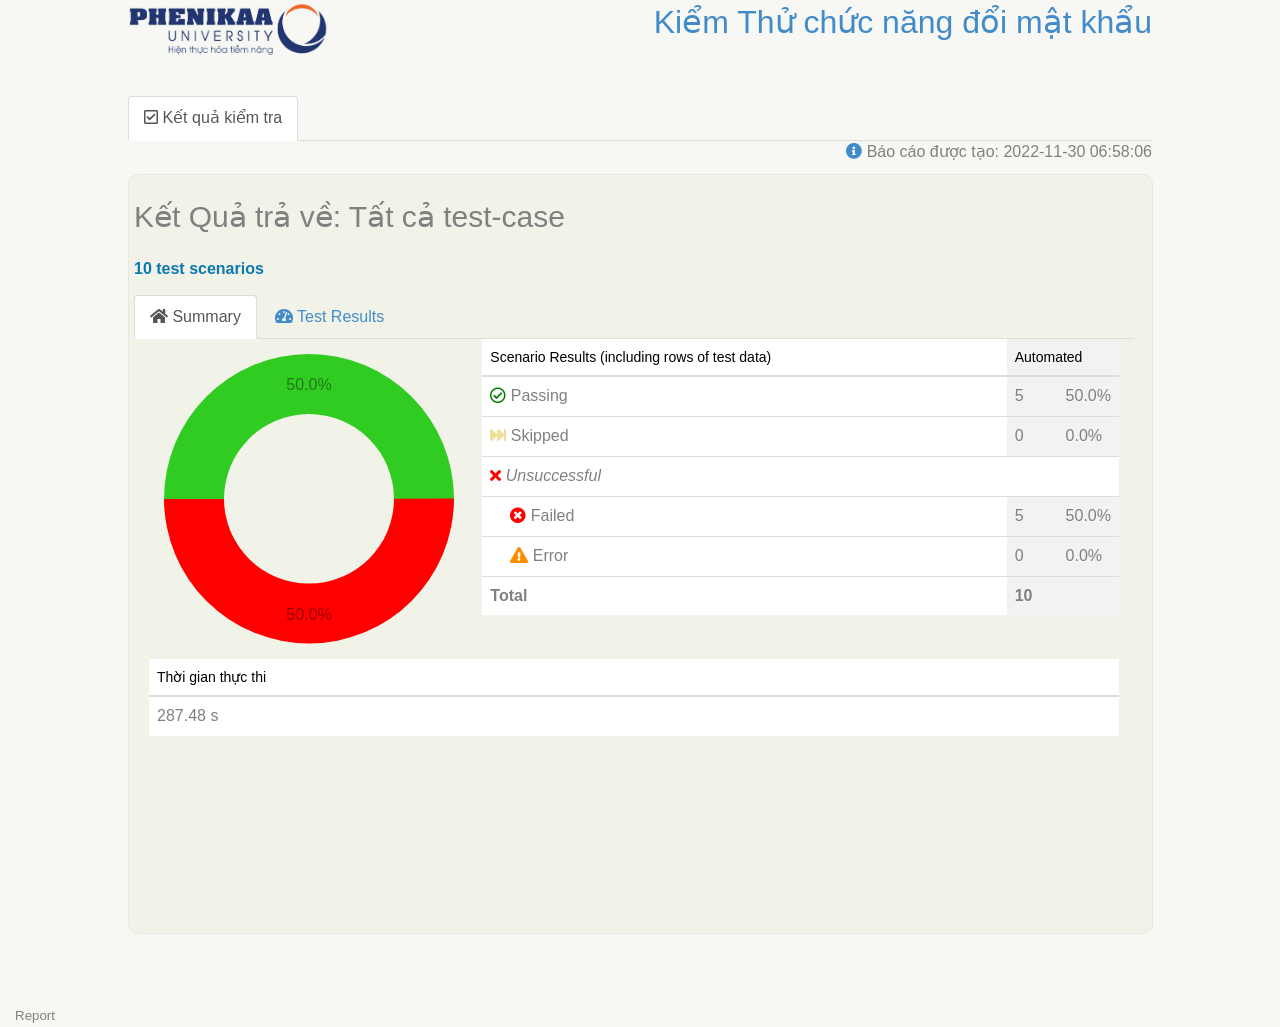
==== reports/ReportHTML/ReportTest/TestResults__2022-11-30_06-58-06.html @ c993b236 "push" ====
<!DOCTYPE html>
<html>
<head>
    <meta charset="UTF-8"/>

    <meta http-equiv="X-UA-Compatible" content="IE=edge">
    <meta name="viewport" content="width=device-width, initial-scale=1">

    <title>Kiểm Thử chức năng đổi mật khẩu</title>

    <meta name="msapplication-TileColor" content="#ffffff">
    <meta name="theme-color" content="#ffffff">

    <link rel="stylesheet" type="text/css" href="../TemplateReport/fontawesome-free-5.7.2-web/css/all.min.css">
    <link rel="stylesheet" type="text/css" href="../TemplateReport/fontawesome-free-5.7.2-web/css/v4-shims.min.css">

    <!-- JQuery -->
    <script type="text/javascript" src="../TemplateReport/scripts/jquery-1.11.1.min.js"></script>
    <link rel="stylesheet" type="text/css"
          href="../TemplateReport/chartist/chartist-plugin-tooltip/dist/chartist-plugin-tooltip.min.css">
    <link rel="stylesheet" type="text/css" href="../TemplateReport/chartist/dist/chartist.min.css">
    <script src="../TemplateReport/chartist/dist/chartist.min.js"></script>
    <script src="../TemplateReport/chartist/chartist-plugin-tooltip/dist/chartist-plugin-tooltip.min.js"></script>
    <!-- Required Stylesheets -->
    <link href="../TemplateReport/bootstrap-treeview/dist/bootstrap-treeview.min.css" rel="stylesheet">

    <!-- Required Javascript -->
    <script src="../TemplateReport/bootstrap-treeview/dist/bootstrap-treeview.min.js"></script><!-- DataTables -->
    <link type="text/css" href="../TemplateReport/datatables/1.10.19/datatables.min.css" rel="stylesheet"/>
    <script type="text/javascript" src="../TemplateReport/datatables/1.10.19/datatables.min.js"></script>

    <link href="../TemplateReport/bootstrap/css/bootstrap.min.css" rel="stylesheet">
    <script src="../TemplateReport/bootstrap/js/bootstrap.min.js"></script>

    <script type="text/javascript" src="../TemplateReport/datatables/1.10.19/datatables.bootstrap4.min.js"></script>
    <link type="text/css" href="../TemplateReport/datatables/1.10.19/datatables.bootstrap4.min.css" rel="stylesheet"/>
    <link rel="stylesheet" href="../TemplateReport/css/core.css"/>
    <link rel="stylesheet" href="../TemplateReport/css/link.css"/>
    <link type="text/css" media="screen" href="../TemplateReport/css/screen.css" rel="Stylesheet"/><!-- JQuery-UI -->
    <link type="text/css" href="../TemplateReport/jqueryui/1.11.2-start/jquery-ui.min.css" rel="Stylesheet"/>
    <script type="text/javascript" src="../TemplateReport/jqueryui/1.11.2-start/jquery-ui.min.js"></script><!-- DataTables -->
    <link type="text/css" href="../TemplateReport/datatables/1.10.19/datatables.min.css" rel="stylesheet"/>
    <script type="text/javascript" src="../TemplateReport/datatables/1.10.19/datatables.min.js"></script>

    <link href="../TemplateReport/bootstrap/css/bootstrap.min.css" rel="stylesheet">
    <script src="../TemplateReport/bootstrap/js/bootstrap.min.js"></script>

    <script type="text/javascript" src="../TemplateReport/datatables/1.10.19/datatables.bootstrap4.min.js"></script>
    <link type="text/css" href="../TemplateReport/datatables/1.10.19/datatables.bootstrap4.min.css" rel="stylesheet"/>

    <script class="code" type="text/javascript">$(document).ready(function () {

            $('.scenario-result-table').DataTable({
                "order": [[0, "asc",], [3, "asc",]],
                "pageLength": 10,
                "language": {
                    searchPlaceholder: "Filter",
                    search: ""
                }
            });

            // Results table
            $('#test-results-table').DataTable({
                "order": [[0, "asc",], [3, "asc",]],
                "pageLength": 10,
                "lengthMenu": [[10, 25, 50, 100, 200, -1], [10, 25, 50, 100, 200, "All"]]
            });

            $('#evidence-table').DataTable({
                searching: false,
                paging: false,
                info: false
            });

            $(".feature-coverage-table").DataTable({
                searching: false,
                paging: false,
                info: false
            });

            $(".feature-coverage-table-with-pagination").DataTable({
                order: [[0, "asc",]],
                pageLength: 10,
                language: {
                    searchPlaceholder: "Filter",
                    search: ""
                }
            });
        });

    </script>
</head>

<body class="results-page">
    <div id="topheader">
        <div id="topbanner">
            <div id="logo"><a href="#"><img src="../TemplateReport/images/logo.png" border="0" width="200px"/></a></div>
            <div id="projectname-banner" style="float:right">
                <span class="projectname">
                    <span class="projecttitle">Kiểm Thử chức năng đổi mật khẩu</span>
                    <span class="projectsubtitle"></span>
                </span>
            </div>
        </div>
    </div>

    <div class="middlecontent">

        <div class="clr"></div>
        <!--/* starts second table*/-->
        <div>
            <ul class="nav nav-tabs" role="tablist">
                <li class="active">
                    <a href="#"><i class="fa fa-check-square-o"></i> Kết quả kiểm tra </a>
                </li>
            </ul>
            <span class="date-and-time"><a href="build-info.html"><i class="fa fa-info-circle"></i></a> Báo cáo được tạo: 2022-11-30 06:58:06</span>
            <br style="clear:left"/>
        </div>
        <div class="clr"></div>
        <div id="beforetable"></div>
        <div id="results-dashboard">
            <div class="middlb">
                <div class="table">

                    <h2>Kết Quả trả về: Tất cả test-case</h2>
                    <table class='overview'>
                        <tr>
                            <td width="375px" valign="top">
                                <div class="test-count-summary">
                                    <div class="test-count-title">
                                        10 test scenarios
                                    </div>
                                </div>

                                <div>
                                    <ul class="nav nav-tabs">
                                        <li class="active">
                                            <a data-toggle="tab" href="#summary"><i class="fas fa-home"></i> Summary</a>
                                        </li>
                                        <li>
                                            <a data-toggle="tab" href="#tests"><i class="fas fa-tachometer-alt"></i> Test
                                                Results</a>
                                        </li>
                                    </ul>

                                    <div class="card border">
                                        <div class="tab-content" id="pills-tabContent">
                                            <div id="summary" class="tab-pane fade in active">
                                                <div class="container-fluid">
                                                    <div class="row">
                                                        <div class="col-sm-4">
                                                            <div style="width:300px;"
                                                                 class="chart-container automated-and-manual-results">
                                                                <div class="ct-chart ct-square"></div>
                                                            </div>
                                                            <script>
                                                                    var labels = [
                                                                        "50.0%",
                                                                        "50.0%",
                                                                        ,
                                                                        ];

                                                                    var series = [
                                                                        {meta: 'Passing tests (automated)', value: 5},
                                                                        {meta: 'Failing tests (automated)', value: 5},
                                                                        ,
                                                                        ];

                                                                    var options = {
                                                                        width: 350,
                                                                        height: 300
                                                                    };
                                                                    new Chartist.Pie('.ct-chart', {
                                                                        series: series,
                                                                        labels: labels
                                                                    }, {
                                                                        plugins: [Chartist.plugins.tooltip()],
                                                                        donut: true,
                                                                        donutWidth: 60,
                                                                        donutSolid: true,
                                                                        startAngle: 270,
                                                                        showLabel: true
                                                                    }, options);
                                                                    $('a[data-toggle="tab"]').on('shown.bs.tab', function (e) {
                                                                        new Chartist.Pie('.ct-chart', {
                                                                            series: series,
                                                                            labels: labels
                                                                        }, {
                                                                            plugins: [Chartist.plugins.tooltip()],
                                                                            donut: true,
                                                                            donutWidth: 60,
                                                                            donutSolid: true,
                                                                            startAngle: 270,
                                                                            showLabel: true
                                                                        }, options);
                                                                    });
                                                            </script>
                                                        </div>
                                                        <div class="col-sm-8">

                                                            <table class="table">
                                                                <thead>
                                                                <tr>
                                                                    <th scope="col">Scenario Results (including rows of test
                                                                        data)
                                                                    </th>
                                                                    <th scope="col" colspan="2" class="automated-stats">
                                                                        Automated
                                                                    </th>
                                                                </tr>
                                                                </thead>
                                                                <tbody>
                                                                <tr>
                                                                    <td class="aggregate-result-count">
                                                                        <i
                                                                                class='fa fa-check-circle-o success-icon'></i>&nbsp;Passing
                                                                    </td>
                                                                    <td class="automated-stats">5</td>
                                                                    <td class="automated-stats">50.0%</td>
                                                                </tr>
                                                                <tr>
                                                                    <td class="aggregate-result-count"><i
                                                                            class='fa fa-fast-forward skip-icon'></i>&nbsp;Skipped
                                                                    </td>
                                                                    <td class="automated-stats">0</td>
                                                                    <td class="automated-stats">0.0%</td>
                                                                </tr>
                                                                <tr>
                                                                    <td colspan="3"><i
                                                                            class='fa fa-times failure-icon'></i>&nbsp;<em>Unsuccessful</em>
                                                                    </td>
                                                                </tr>
                                                                <tr>
                                                                    <td class="aggregate-result-count indented-error-category">
                                                                        <i
                                                                                class='fa fa-times-circle failure-icon'></i>&nbsp;Failed
                                                                    </td>
                                                                    <td class="automated-stats">5</td>
                                                                    <td class="automated-stats">50.0%</td>
                                                                </tr>
                                                                <tr>
                                                                    <td class="aggregate-result-count indented-error-category">
                                                                        <i
                                                                                class='fa fa-exclamation-triangle error-icon'></i>&nbsp;Error
                                                                    </td>
                                                                    <td class="automated-stats">0</td>
                                                                    <td class="automated-stats">0.0%</td>
                                                                </tr>
                                                                <tr class="summary-stats">
                                                                    <td class="aggregate-result-count">Total</td>
                                                                    <td class="automated-stats">10</td>
                                                                    <td class="automated-stats"></td>
                                                                </tr>
                                                                </tbody>
                                                            </table>
                                                        </div>
                                                    </div>

                                                    <div class="row">
                                                        <div class="col-sm-12">
                                                            <table class="table">
                                                                <thead>
                                                                <tr>
                                                                    <th>Thời gian thực thi</th>
                                                                </tr>
                                                                </thead>
                                                                <tbody>
                                                                <tr>
                                                                    <td>287.48 s</td>
                                                                </tr>
                                                                </tbody>
                                                            </table>
                                                        </div>
                                                    </div>
                                                </div>
                                            </div>
                                            <div id="tests" class="tab-pane fade">
                                                <div class="container-fluid">
                                                    <div class="row">
                                                        <div class="col-sm-12">
                                                            <h3><i class="fas fa-cogs"></i> Kiểm Thử Tự Động </h3>

                                                            <table class="scenario-result-table table"
                                                                   id="scenario-results">
                                                                <thead>
                                                                <tr>
                                                                    <th class="test-name-column">Test Case</th>
                                                                    <th>Status</th>
                                                                    <th></th>
                                                                </tr>
                                                                </thead>
                                                                <tbody>
                                                                <tr class='danger'>
                                                                    <td class="col-xs-10">test_info_0_1
                                                                    </td>
                                                                    <td class="col-xs-1">
                                                                        <span class="label label-danger"
                                                                              style="display:block;width:40px;">Fail</span>
                                                                    </td>
                                                                    <td class="col-xs-1">
                                                                        <button class="btn btn-default btn-xs">+</button>
                                                                    </td>
                                                                </tr>
                                                                <tr style="display:none;">
                                                                    <td class="col-xs-9" colspan="3">
                                                                        <pre>========== [Begin Test] ==========
[Open browser] Open google chrome browser
[Step] Login
[+] Input username
[+] Input password
[+] Click button login
[+] Wait login finish
[+] Login success
[Step] change my info
[+] Input new password
[+] Input new my phone number
[+] Input new home phone number
[+] Input new home address
[+] Input new home address
[+] Click button to change password
========== [ End Test ] ========== 

</pre>
                                                                        <p style="color:maroon;">AssertionError: 'Đã cập nhật thông tin thành công !' != 'Trường thông tin email không được để trống !'
- Đã cập nhật thông tin thành công !
+ Trường thông tin email không được để trống !
</p><p style="color:maroon;">Traceback (most recent call last):
  File "C:\Users\congp\AppData\Local\Programs\Python\Python39\lib\site-packages\parameterized\parameterized.py", line 533, in standalone_func
    return func(*(a + p.args), **p.kwargs)
  File "e:\DATA_CODE\selenium_testcase\ChangeMyInfoTest.py", line 44, in test_info
    self.assertEqual(alert_text, result)
AssertionError: 'Đã cập nhật thông tin thành công !' != 'Trường thông tin email không được để trống !'
- Đã cập nhật thông tin thành công !
+ Trường thông tin email không được để trống !

</p>
                                                                    </td>
                                                                </tr>
                                                                <tr class='success'>
                                                                    <td class="col-xs-10">test_info_1_2
                                                                    </td>
                                                                    <td class="col-xs-1">
                                                                        <span class="label label-success"
                                                                              style="display:block;width:40px;">Pass</span>
                                                                    </td>
                                                                    <td class="col-xs-1">
                                                                        <button class="btn btn-default btn-xs">+</button>
                                                                    </td>
                                                                </tr>
                                                                <tr style="display:none;">
                                                                    <td class="col-xs-9" colspan="3">
                                                                        <pre>========== [Begin Test] ==========
[Open browser] Open google chrome browser
[Step] Login
[+] Input username
[+] Input password
[+] Click button login
[+] Wait login finish
[+] Login success
[Step] change my info
[+] Input new password
[+] Input new my phone number
[+] Input new home phone number
[+] Input new home address
[+] Input new home address
[+] Click button to change password
[+] change the information successfully
[Step] Test my infor
[+] go to my account
['20010891@st.phenikaa-uni.edu.vn', '945243825', '3725189765', 'Nam Đinh', 'Yên Nghĩa, Hà Đông']
[+] Check Email is correct
[+] Check Số Điện Thoại Cá Nhân is correct
[+] Check Số Điện Thoại Gia Đình is correct
[+] Check Địa Chỉ Liên Lạc is correct
[+] Check Địa Chỉ Nhà is correct
Test my info
========== [ End Test ] ========== 

</pre>
                                                                        
                                                                    </td>
                                                                </tr>
                                                                <tr class='danger'>
                                                                    <td class="col-xs-10">test_info_2_3
                                                                    </td>
                                                                    <td class="col-xs-1">
                                                                        <span class="label label-danger"
                                                                              style="display:block;width:40px;">Fail</span>
                                                                    </td>
                                                                    <td class="col-xs-1">
                                                                        <button class="btn btn-default btn-xs">+</button>
                                                                    </td>
                                                                </tr>
                                                                <tr style="display:none;">
                                                                    <td class="col-xs-9" colspan="3">
                                                                        <pre>========== [Begin Test] ==========
[Open browser] Open google chrome browser
[Step] Login
[+] Input username
[+] Input password
[+] Click button login
[+] Wait login finish
[+] Login success
[Step] change my info
[+] Input new password
[+] Input new my phone number
[+] Input new home phone number
[+] Input new home address
[+] Input new home address
[+] Click button to change password
========== [ End Test ] ========== 

</pre>
                                                                        <p style="color:maroon;">AssertionError: 'Đã cập nhật thông tin thành công !' != 'Trường thông tin email không được để trống !'
- Đã cập nhật thông tin thành công !
+ Trường thông tin email không được để trống !
</p><p style="color:maroon;">Traceback (most recent call last):
  File "C:\Users\congp\AppData\Local\Programs\Python\Python39\lib\site-packages\parameterized\parameterized.py", line 533, in standalone_func
    return func(*(a + p.args), **p.kwargs)
  File "e:\DATA_CODE\selenium_testcase\ChangeMyInfoTest.py", line 44, in test_info
    self.assertEqual(alert_text, result)
AssertionError: 'Đã cập nhật thông tin thành công !' != 'Trường thông tin email không được để trống !'
- Đã cập nhật thông tin thành công !
+ Trường thông tin email không được để trống !

</p>
                                                                    </td>
                                                                </tr>
                                                                <tr class='success'>
                                                                    <td class="col-xs-10">test_info_3_4
                                                                    </td>
                                                                    <td class="col-xs-1">
                                                                        <span class="label label-success"
                                                                              style="display:block;width:40px;">Pass</span>
                                                                    </td>
                                                                    <td class="col-xs-1">
                                                                        <button class="btn btn-default btn-xs">+</button>
                                                                    </td>
                                                                </tr>
                                                                <tr style="display:none;">
                                                                    <td class="col-xs-9" colspan="3">
                                                                        <pre>========== [Begin Test] ==========
[Open browser] Open google chrome browser
[Step] Login
[+] Input username
[+] Input password
[+] Click button login
[+] Wait login finish
[+] Login success
[Step] change my info
[+] Input new password
[+] Input new my phone number
[+] Input new home phone number
[+] Input new home address
[+] Input new home address
[+] Click button to change password
[+] change the information successfully
[Step] Test my infor
[+] go to my account
['20010886@st.phenikaa-uni.edu.vn', '945243827', '3725189767', 'Quảng Ninh', 'Yên Nghĩa, Hà Đông']
[+] Check Email is correct
[+] Check Số Điện Thoại Cá Nhân is correct
[+] Check Số Điện Thoại Gia Đình is correct
[+] Check Địa Chỉ Liên Lạc is correct
[+] Check Địa Chỉ Nhà is correct
Test my info
========== [ End Test ] ========== 

</pre>
                                                                        
                                                                    </td>
                                                                </tr>
                                                                <tr class='danger'>
                                                                    <td class="col-xs-10">test_info_4_5
                                                                    </td>
                                                                    <td class="col-xs-1">
                                                                        <span class="label label-danger"
                                                                              style="display:block;width:40px;">Fail</span>
                                                                    </td>
                                                                    <td class="col-xs-1">
                                                                        <button class="btn btn-default btn-xs">+</button>
                                                                    </td>
                                                                </tr>
                                                                <tr style="display:none;">
                                                                    <td class="col-xs-9" colspan="3">
                                                                        <pre>========== [Begin Test] ==========
[Open browser] Open google chrome browser
[Step] Login
[+] Input username
[+] Input password
[+] Click button login
[+] Wait login finish
[+] Login success
[Step] change my info
[+] Input new password
[+] Input new my phone number
[+] Input new home phone number
[+] Input new home address
[+] Input new home address
[+] Click button to change password
========== [ End Test ] ========== 

</pre>
                                                                        <p style="color:maroon;">AssertionError: 'Đã cập nhật thông tin thành công !' != 'Trường thông tin email không được để trống !'
- Đã cập nhật thông tin thành công !
+ Trường thông tin email không được để trống !
</p><p style="color:maroon;">Traceback (most recent call last):
  File "C:\Users\congp\AppData\Local\Programs\Python\Python39\lib\site-packages\parameterized\parameterized.py", line 533, in standalone_func
    return func(*(a + p.args), **p.kwargs)
  File "e:\DATA_CODE\selenium_testcase\ChangeMyInfoTest.py", line 44, in test_info
    self.assertEqual(alert_text, result)
AssertionError: 'Đã cập nhật thông tin thành công !' != 'Trường thông tin email không được để trống !'
- Đã cập nhật thông tin thành công !
+ Trường thông tin email không được để trống !

</p>
                                                                    </td>
                                                                </tr>
                                                                <tr class='success'>
                                                                    <td class="col-xs-10">test_info_5_6
                                                                    </td>
                                                                    <td class="col-xs-1">
                                                                        <span class="label label-success"
                                                                              style="display:block;width:40px;">Pass</span>
                                                                    </td>
                                                                    <td class="col-xs-1">
                                                                        <button class="btn btn-default btn-xs">+</button>
                                                                    </td>
                                                                </tr>
                                                                <tr style="display:none;">
                                                                    <td class="col-xs-9" colspan="3">
                                                                        <pre>========== [Begin Test] ==========
[Open browser] Open google chrome browser
[Step] Login
[+] Input username
[+] Input password
[+] Click button login
[+] Wait login finish
[+] Login success
[Step] change my info
[+] Input new password
[+] Input new my phone number
[+] Input new home phone number
[+] Input new home address
[+] Input new home address
[+] Click button to change password
[+] change the information successfully
[Step] Test my infor
[+] go to my account
['19010029@st.phenikaa-uni.edu.vn', '945243829', '3725189769', 'Hà Nội', 'Yên Nghĩa, Hà Đông']
[+] Check Email is correct
[+] Check Số Điện Thoại Cá Nhân is correct
[+] Check Số Điện Thoại Gia Đình is correct
[+] Check Địa Chỉ Liên Lạc is correct
[+] Check Địa Chỉ Nhà is correct
Test my info
========== [ End Test ] ========== 

</pre>
                                                                        
                                                                    </td>
                                                                </tr>
                                                                <tr class='danger'>
                                                                    <td class="col-xs-10">test_info_6_7
                                                                    </td>
                                                                    <td class="col-xs-1">
                                                                        <span class="label label-danger"
                                                                              style="display:block;width:40px;">Fail</span>
                                                                    </td>
                                                                    <td class="col-xs-1">
                                                                        <button class="btn btn-default btn-xs">+</button>
                                                                    </td>
                                                                </tr>
                                                                <tr style="display:none;">
                                                                    <td class="col-xs-9" colspan="3">
                                                                        <pre>========== [Begin Test] ==========
[Open browser] Open google chrome browser
[Step] Login
[+] Input username
[+] Input password
[+] Click button login
[+] Wait login finish
[+] Login success
[Step] change my info
[+] Input new password
[+] Input new my phone number
[+] Input new home phone number
[+] Input new home address
[+] Input new home address
[+] Click button to change password
========== [ End Test ] ========== 

</pre>
                                                                        <p style="color:maroon;">AssertionError: 'Đã cập nhật thông tin thành công !' != 'Trường thông tin email không được để trống !'
- Đã cập nhật thông tin thành công !
+ Trường thông tin email không được để trống !
</p><p style="color:maroon;">Traceback (most recent call last):
  File "C:\Users\congp\AppData\Local\Programs\Python\Python39\lib\site-packages\parameterized\parameterized.py", line 533, in standalone_func
    return func(*(a + p.args), **p.kwargs)
  File "e:\DATA_CODE\selenium_testcase\ChangeMyInfoTest.py", line 44, in test_info
    self.assertEqual(alert_text, result)
AssertionError: 'Đã cập nhật thông tin thành công !' != 'Trường thông tin email không được để trống !'
- Đã cập nhật thông tin thành công !
+ Trường thông tin email không được để trống !

</p>
                                                                    </td>
                                                                </tr>
                                                                <tr class='success'>
                                                                    <td class="col-xs-10">test_info_7_8
                                                                    </td>
                                                                    <td class="col-xs-1">
                                                                        <span class="label label-success"
                                                                              style="display:block;width:40px;">Pass</span>
                                                                    </td>
                                                                    <td class="col-xs-1">
                                                                        <button class="btn btn-default btn-xs">+</button>
                                                                    </td>
                                                                </tr>
                                                                <tr style="display:none;">
                                                                    <td class="col-xs-9" colspan="3">
                                                                        <pre>========== [Begin Test] ==========
[Open browser] Open google chrome browser
[Step] Login
[+] Input username
[+] Input password
[+] Click button login
[+] Wait login finish
[+] Login success
[Step] change my info
[+] Input new password
[+] Input new my phone number
[+] Input new home phone number
[+] Input new home address
[+] Input new home address
[+] Click button to change password
[+] change the information successfully
[Step] Test my infor
[+] go to my account
['20010939@st.phenikaa-uni.edu.vn', '945243831', '3725189771', 'Hà Nội', 'Yên Nghĩa, Hà Đông']
[+] Check Email is correct
[+] Check Số Điện Thoại Cá Nhân is correct
[+] Check Số Điện Thoại Gia Đình is correct
[+] Check Địa Chỉ Liên Lạc is correct
[+] Check Địa Chỉ Nhà is correct
Test my info
========== [ End Test ] ========== 

</pre>
                                                                        
                                                                    </td>
                                                                </tr>
                                                                <tr class='danger'>
                                                                    <td class="col-xs-10">test_info_8_9
                                                                    </td>
                                                                    <td class="col-xs-1">
                                                                        <span class="label label-danger"
                                                                              style="display:block;width:40px;">Fail</span>
                                                                    </td>
                                                                    <td class="col-xs-1">
                                                                        <button class="btn btn-default btn-xs">+</button>
                                                                    </td>
                                                                </tr>
                                                                <tr style="display:none;">
                                                                    <td class="col-xs-9" colspan="3">
                                                                        <pre>========== [Begin Test] ==========
[Open browser] Open google chrome browser
[Step] Login
[+] Input username
[+] Input password
[+] Click button login
[+] Wait login finish
[+] Login success
[Step] change my info
[+] Input new password
[+] Input new my phone number
[+] Input new home phone number
[+] Input new home address
[+] Input new home address
[+] Click button to change password
========== [ End Test ] ========== 

</pre>
                                                                        <p style="color:maroon;">AssertionError: 'Đã cập nhật thông tin thành công !' != 'Trường thông tin email không được để trống !'
- Đã cập nhật thông tin thành công !
+ Trường thông tin email không được để trống !
</p><p style="color:maroon;">Traceback (most recent call last):
  File "C:\Users\congp\AppData\Local\Programs\Python\Python39\lib\site-packages\parameterized\parameterized.py", line 533, in standalone_func
    return func(*(a + p.args), **p.kwargs)
  File "e:\DATA_CODE\selenium_testcase\ChangeMyInfoTest.py", line 44, in test_info
    self.assertEqual(alert_text, result)
AssertionError: 'Đã cập nhật thông tin thành công !' != 'Trường thông tin email không được để trống !'
- Đã cập nhật thông tin thành công !
+ Trường thông tin email không được để trống !

</p>
                                                                    </td>
                                                                </tr>
                                                                <tr class='success'>
                                                                    <td class="col-xs-10">test_info_9_10
                                                                    </td>
                                                                    <td class="col-xs-1">
                                                                        <span class="label label-success"
                                                                              style="display:block;width:40px;">Pass</span>
                                                                    </td>
                                                                    <td class="col-xs-1">
                                                                        <button class="btn btn-default btn-xs">+</button>
                                                                    </td>
                                                                </tr>
                                                                <tr style="display:none;">
                                                                    <td class="col-xs-9" colspan="3">
                                                                        <pre>========== [Begin Test] ==========
[Open browser] Open google chrome browser
[Step] Login
[+] Input username
[+] Input password
[+] Click button login
[+] Wait login finish
[+] Login success
[Step] change my info
[+] Input new password
[+] Input new my phone number
[+] Input new home phone number
[+] Input new home address
[+] Input new home address
[+] Click button to change password
[+] change the information successfully
[Step] Test my infor
[+] go to my account
['20010927@st.phenikaa-uni.edu.vn', '945243833', '3725189773', 'Quảng Ninh', 'Yên Nghĩa, Hà Đông']
[+] Check Email is correct
[+] Check Số Điện Thoại Cá Nhân is correct
[+] Check Số Điện Thoại Gia Đình is correct
[+] Check Địa Chỉ Liên Lạc is correct
[+] Check Địa Chỉ Nhà is correct
Test my info
========== [ End Test ] ========== 

</pre>
                                                                        
                                                                    </td>
                                                                </tr>
                                                                </tbody>
                                                            </table>
                                                        </div>
                                                    </div>
                                                </div>
                                            </div>
                                        </div>
                                    </div>
                                </div>
                            </td>
                        </tr>
                    </table>
                </div>
            </div>
        </div>
    </div>

    <div id="beforefooter"></div>
    <div class="container-fluid">
        <div class="row">
            <div class="col-sm-12">
                <span class="version">Report</span>
            </div>
        </div>
    </div>
    <script src="https://ajax.googleapis.com/ajax/libs/jquery/2.2.4/jquery.min.js"></script>
    <script type="text/javascript">
            $(document).ready(function(){
                $('td').on('click', '.btn', function(e){
                    e.preventDefault();
                    e.stopImmediatePropagation();
                    var $this = $(this);
                    var $nextRow = $this.closest('tr').next('tr');
                    $nextRow.slideToggle("fast");
                    $this.text(function(i, text){
                        if (text === '+') {
                            return '-';
                        } else {
                            return '+';
                        };
                    });
                });
            });
    </script>
</body>
</html>
---- reports/ReportHTML/TemplateReport/fontawesome-free-5.7.2-web/css/all.min.css ----
.fa,.fab,.fal,.far,.fas{-moz-osx-font-smoothing:grayscale;-webkit-font-smoothing:antialiased;display:inline-block;font-style:normal;font-variant:normal;text-rendering:auto;line-height:1}.fa-lg{font-size:1.33333em;line-height:.75em;vertical-align:-.0667em}.fa-xs{font-size:.75em}.fa-sm{font-size:.875em}.fa-1x{font-size:1em}.fa-2x{font-size:2em}.fa-3x{font-size:3em}.fa-4x{font-size:4em}.fa-5x{font-size:5em}.fa-6x{font-size:6em}.fa-7x{font-size:7em}.fa-8x{font-size:8em}.fa-9x{font-size:9em}.fa-10x{font-size:10em}.fa-fw{text-align:center;width:1.25em}.fa-ul{list-style-type:none;margin-left:2.5em;padding-left:0}.fa-ul>li{position:relative}.fa-li{left:-2em;position:absolute;text-align:center;width:2em;line-height:inherit}.fa-border{border:.08em solid #eee;border-radius:.1em;padding:.2em .25em .15em}.fa-pull-left{float:left}.fa-pull-right{float:right}.fa.fa-pull-left,.fab.fa-pull-left,.fal.fa-pull-left,.far.fa-pull-left,.fas.fa-pull-left{margin-right:.3em}.fa.fa-pull-right,.fab.fa-pull-right,.fal.fa-pull-right,.far.fa-pull-right,.fas.fa-pull-right{margin-left:.3em}.fa-spin{animation:fa-spin 2s infinite linear}.fa-pulse{animation:fa-spin 1s infinite steps(8)}@keyframes fa-spin{0%{transform:rotate(0deg)}to{transform:rotate(1turn)}}.fa-rotate-90{-ms-filter:"progid:DXImageTransform.Microsoft.BasicImage(rotation=1)";transform:rotate(90deg)}.fa-rotate-180{-ms-filter:"progid:DXImageTransform.Microsoft.BasicImage(rotation=2)";transform:rotate(180deg)}.fa-rotate-270{-ms-filter:"progid:DXImageTransform.Microsoft.BasicImage(rotation=3)";transform:rotate(270deg)}.fa-flip-horizontal{-ms-filter:"progid:DXImageTransform.Microsoft.BasicImage(rotation=0, mirror=1)";transform:scaleX(-1)}.fa-flip-vertical{transform:scaleY(-1)}.fa-flip-both,.fa-flip-horizontal.fa-flip-vertical,.fa-flip-vertical{-ms-filter:"progid:DXImageTransform.Microsoft.BasicImage(rotation=2, mirror=1)"}.fa-flip-both,.fa-flip-horizontal.fa-flip-vertical{transform:scale(-1)}:root .fa-flip-both,:root .fa-flip-horizontal,:root .fa-flip-vertical,:root .fa-rotate-90,:root .fa-rotate-180,:root .fa-rotate-270{filter:none}.fa-stack{display:inline-block;height:2em;line-height:2em;position:relative;vertical-align:middle;width:2.5em}.fa-stack-1x,.fa-stack-2x{left:0;position:absolute;text-align:center;width:100%}.fa-stack-1x{line-height:inherit}.fa-stack-2x{font-size:2em}.fa-inverse{color:#fff}.fa-500px:before{content:"\f26e"}.fa-accessible-icon:before{content:"\f368"}.fa-accusoft:before{content:"\f369"}.fa-acquisitions-incorporated:before{content:"\f6af"}.fa-ad:before{content:"\f641"}.fa-address-book:before{content:"\f2b9"}.fa-address-card:before{content:"\f2bb"}.fa-adjust:before{content:"\f042"}.fa-adn:before{content:"\f170"}.fa-adobe:before{content:"\f778"}.fa-adversal:before{content:"\f36a"}.fa-affiliatetheme:before{content:"\f36b"}.fa-air-freshener:before{content:"\f5d0"}.fa-algolia:before{content:"\f36c"}.fa-align-center:before{content:"\f037"}.fa-align-justify:before{content:"\f039"}.fa-align-left:before{content:"\f036"}.fa-align-right:before{content:"\f038"}.fa-alipay:before{content:"\f642"}.fa-allergies:before{content:"\f461"}.fa-amazon:before{content:"\f270"}.fa-amazon-pay:before{content:"\f42c"}.fa-ambulance:before{content:"\f0f9"}.fa-american-sign-language-interpreting:before{content:"\f2a3"}.fa-amilia:before{content:"\f36d"}.fa-anchor:before{content:"\f13d"}.fa-android:before{content:"\f17b"}.fa-angellist:before{content:"\f209"}.fa-angle-double-down:before{content:"\f103"}.fa-angle-double-left:before{content:"\f100"}.fa-angle-double-right:before{content:"\f101"}.fa-angle-double-up:before{content:"\f102"}.fa-angle-down:before{content:"\f107"}.fa-angle-left:before{content:"\f104"}.fa-angle-right:before{content:"\f105"}.fa-angle-up:before{content:"\f106"}.fa-angry:before{content:"\f556"}.fa-angrycreative:before{content:"\f36e"}.fa-angular:before{content:"\f420"}.fa-ankh:before{content:"\f644"}.fa-app-store:before{content:"\f36f"}.fa-app-store-ios:before{content:"\f370"}.fa-apper:before{content:"\f371"}.fa-apple:before{content:"\f179"}.fa-apple-alt:before{content:"\f5d1"}.fa-apple-pay:before{content:"\f415"}.fa-archive:before{content:"\f187"}.fa-archway:before{content:"\f557"}.fa-arrow-alt-circle-down:before{content:"\f358"}.fa-arrow-alt-circle-left:before{content:"\f359"}.fa-arrow-alt-circle-right:before{content:"\f35a"}.fa-arrow-alt-circle-up:before{content:"\f35b"}.fa-arrow-circle-down:before{content:"\f0ab"}.fa-arrow-circle-left:before{content:"\f0a8"}.fa-arrow-circle-right:before{content:"\f0a9"}.fa-arrow-circle-up:before{content:"\f0aa"}.fa-arrow-down:before{content:"\f063"}.fa-arrow-left:before{content:"\f060"}.fa-arrow-right:before{content:"\f061"}.fa-arrow-up:before{content:"\f062"}.fa-arrows-alt:before{content:"\f0b2"}.fa-arrows-alt-h:before{content:"\f337"}.fa-arrows-alt-v:before{content:"\f338"}.fa-artstation:before{content:"\f77a"}.fa-assistive-listening-systems:before{content:"\f2a2"}.fa-asterisk:before{content:"\f069"}.fa-asymmetrik:before{content:"\f372"}.fa-at:before{content:"\f1fa"}.fa-atlas:before{content:"\f558"}.fa-atlassian:before{content:"\f77b"}.fa-atom:before{content:"\f5d2"}.fa-audible:before{content:"\f373"}.fa-audio-description:before{content:"\f29e"}.fa-autoprefixer:before{content:"\f41c"}.fa-avianex:before{content:"\f374"}.fa-aviato:before{content:"\f421"}.fa-award:before{content:"\f559"}.fa-aws:before{content:"\f375"}.fa-baby:before{content:"\f77c"}.fa-baby-carriage:before{content:"\f77d"}.fa-backspace:before{content:"\f55a"}.fa-backward:before{content:"\f04a"}.fa-bacon:before{content:"\f7e5"}.fa-balance-scale:before{content:"\f24e"}.fa-ban:before{content:"\f05e"}.fa-band-aid:before{content:"\f462"}.fa-bandcamp:before{content:"\f2d5"}.fa-barcode:before{content:"\f02a"}.fa-bars:before{content:"\f0c9"}.fa-baseball-ball:before{content:"\f433"}.fa-basketball-ball:before{content:"\f434"}.fa-bath:before{content:"\f2cd"}.fa-battery-empty:before{content:"\f244"}.fa-battery-full:before{content:"\f240"}.fa-battery-half:before{content:"\f242"}.fa-battery-quarter:before{content:"\f243"}.fa-battery-three-quarters:before{content:"\f241"}.fa-bed:before{content:"\f236"}.fa-beer:before{content:"\f0fc"}.fa-behance:before{content:"\f1b4"}.fa-behance-square:before{content:"\f1b5"}.fa-bell:before{content:"\f0f3"}.fa-bell-slash:before{content:"\f1f6"}.fa-bezier-curve:before{content:"\f55b"}.fa-bible:before{content:"\f647"}.fa-bicycle:before{content:"\f206"}.fa-bimobject:before{content:"\f378"}.fa-binoculars:before{content:"\f1e5"}.fa-biohazard:before{content:"\f780"}.fa-birthday-cake:before{content:"\f1fd"}.fa-bitbucket:before{content:"\f171"}.fa-bitcoin:before{content:"\f379"}.fa-bity:before{content:"\f37a"}.fa-black-tie:before{content:"\f27e"}.fa-blackberry:before{content:"\f37b"}.fa-blender:before{content:"\f517"}.fa-blender-phone:before{content:"\f6b6"}.fa-blind:before{content:"\f29d"}.fa-blog:before{content:"\f781"}.fa-blogger:before{content:"\f37c"}.fa-blogger-b:before{content:"\f37d"}.fa-bluetooth:before{content:"\f293"}.fa-bluetooth-b:before{content:"\f294"}.fa-bold:before{content:"\f032"}.fa-bolt:before{content:"\f0e7"}.fa-bomb:before{content:"\f1e2"}.fa-bone:before{content:"\f5d7"}.fa-bong:before{content:"\f55c"}.fa-book:before{content:"\f02d"}.fa-book-dead:before{content:"\f6b7"}.fa-book-medical:before{content:"\f7e6"}.fa-book-open:before{content:"\f518"}.fa-book-reader:before{content:"\f5da"}.fa-bookmark:before{content:"\f02e"}.fa-bowling-ball:before{content:"\f436"}.fa-box:before{content:"\f466"}.fa-box-open:before{content:"\f49e"}.fa-boxes:before{content:"\f468"}.fa-braille:before{content:"\f2a1"}.fa-brain:before{content:"\f5dc"}.fa-bread-slice:before{content:"\f7ec"}.fa-briefcase:before{content:"\f0b1"}.fa-briefcase-medical:before{content:"\f469"}.fa-broadcast-tower:before{content:"\f519"}.fa-broom:before{content:"\f51a"}.fa-brush:before{content:"\f55d"}.fa-btc:before{content:"\f15a"}.fa-bug:before{content:"\f188"}.fa-building:before{content:"\f1ad"}.fa-bullhorn:before{content:"\f0a1"}.fa-bullseye:before{content:"\f140"}.fa-burn:before{content:"\f46a"}.fa-buromobelexperte:before{content:"\f37f"}.fa-bus:before{content:"\f207"}.fa-bus-alt:before{content:"\f55e"}.fa-business-time:before{content:"\f64a"}.fa-buysellads:before{content:"\f20d"}.fa-calculator:before{content:"\f1ec"}.fa-calendar:before{content:"\f133"}.fa-calendar-alt:before{content:"\f073"}.fa-calendar-check:before{content:"\f274"}.fa-calendar-day:before{content:"\f783"}.fa-calendar-minus:before{content:"\f272"}.fa-calendar-plus:before{content:"\f271"}.fa-calendar-times:before{content:"\f273"}.fa-calendar-week:before{content:"\f784"}.fa-camera:before{content:"\f030"}.fa-camera-retro:before{content:"\f083"}.fa-campground:before{content:"\f6bb"}.fa-canadian-maple-leaf:before{content:"\f785"}.fa-candy-cane:before{content:"\f786"}.fa-cannabis:before{content:"\f55f"}.fa-capsules:before{content:"\f46b"}.fa-car:before{content:"\f1b9"}.fa-car-alt:before{content:"\f5de"}.fa-car-battery:before{content:"\f5df"}.fa-car-crash:before{content:"\f5e1"}.fa-car-side:before{content:"\f5e4"}.fa-caret-down:before{content:"\f0d7"}.fa-caret-left:before{content:"\f0d9"}.fa-caret-right:before{content:"\f0da"}.fa-caret-square-down:before{content:"\f150"}.fa-caret-square-left:before{content:"\f191"}.fa-caret-square-right:before{content:"\f152"}.fa-caret-square-up:before{content:"\f151"}.fa-caret-up:before{content:"\f0d8"}.fa-carrot:before{content:"\f787"}.fa-cart-arrow-down:before{content:"\f218"}.fa-cart-plus:before{content:"\f217"}.fa-cash-register:before{content:"\f788"}.fa-cat:before{content:"\f6be"}.fa-cc-amazon-pay:before{content:"\f42d"}.fa-cc-amex:before{content:"\f1f3"}.fa-cc-apple-pay:before{content:"\f416"}.fa-cc-diners-club:before{content:"\f24c"}.fa-cc-discover:before{content:"\f1f2"}.fa-cc-jcb:before{content:"\f24b"}.fa-cc-mastercard:before{content:"\f1f1"}.fa-cc-paypal:before{content:"\f1f4"}.fa-cc-stripe:before{content:"\f1f5"}.fa-cc-visa:before{content:"\f1f0"}.fa-centercode:before{content:"\f380"}.fa-centos:before{content:"\f789"}.fa-certificate:before{content:"\f0a3"}.fa-chair:before{content:"\f6c0"}.fa-chalkboard:before{content:"\f51b"}.fa-chalkboard-teacher:before{content:"\f51c"}.fa-charging-station:before{content:"\f5e7"}.fa-chart-area:before{content:"\f1fe"}.fa-chart-bar:before{content:"\f080"}.fa-chart-line:before{content:"\f201"}.fa-chart-pie:before{content:"\f200"}.fa-check:before{content:"\f00c"}.fa-check-circle:before{content:"\f058"}.fa-check-double:before{content:"\f560"}.fa-check-square:before{content:"\f14a"}.fa-cheese:before{content:"\f7ef"}.fa-chess:before{content:"\f439"}.fa-chess-bishop:before{content:"\f43a"}.fa-chess-board:before{content:"\f43c"}.fa-chess-king:before{content:"\f43f"}.fa-chess-knight:before{content:"\f441"}.fa-chess-pawn:before{content:"\f443"}.fa-chess-queen:before{content:"\f445"}.fa-chess-rook:before{content:"\f447"}.fa-chevron-circle-down:before{content:"\f13a"}.fa-chevron-circle-left:before{content:"\f137"}.fa-chevron-circle-right:before{content:"\f138"}.fa-chevron-circle-up:before{content:"\f139"}.fa-chevron-down:before{content:"\f078"}.fa-chevron-left:before{content:"\f053"}.fa-chevron-right:before{content:"\f054"}.fa-chevron-up:before{content:"\f077"}.fa-child:before{content:"\f1ae"}.fa-chrome:before{content:"\f268"}.fa-church:before{content:"\f51d"}.fa-circle:before{content:"\f111"}.fa-circle-notch:before{content:"\f1ce"}.fa-city:before{content:"\f64f"}.fa-clinic-medical:before{content:"\f7f2"}.fa-clipboard:before{content:"\f328"}.fa-clipboard-check:before{content:"\f46c"}.fa-clipboard-list:before{content:"\f46d"}.fa-clock:before{content:"\f017"}.fa-clone:before{content:"\f24d"}.fa-closed-captioning:before{content:"\f20a"}.fa-cloud:before{content:"\f0c2"}.fa-cloud-download-alt:before{content:"\f381"}.fa-cloud-meatball:before{content:"\f73b"}.fa-cloud-moon:before{content:"\f6c3"}.fa-cloud-moon-rain:before{content:"\f73c"}.fa-cloud-rain:before{content:"\f73d"}.fa-cloud-showers-heavy:before{content:"\f740"}.fa-cloud-sun:before{content:"\f6c4"}.fa-cloud-sun-rain:before{content:"\f743"}.fa-cloud-upload-alt:before{content:"\f382"}.fa-cloudscale:before{content:"\f383"}.fa-cloudsmith:before{content:"\f384"}.fa-cloudversify:before{content:"\f385"}.fa-cocktail:before{content:"\f561"}.fa-code:before{content:"\f121"}.fa-code-branch:before{content:"\f126"}.fa-codepen:before{content:"\f1cb"}.fa-codiepie:before{content:"\f284"}.fa-coffee:before{content:"\f0f4"}.fa-cog:before{content:"\f013"}.fa-cogs:before{content:"\f085"}.fa-coins:before{content:"\f51e"}.fa-columns:before{content:"\f0db"}.fa-comment:before{content:"\f075"}.fa-comment-alt:before{content:"\f27a"}.fa-comment-dollar:before{content:"\f651"}.fa-comment-dots:before{content:"\f4ad"}.fa-comment-medical:before{content:"\f7f5"}.fa-comment-slash:before{content:"\f4b3"}.fa-comments:before{content:"\f086"}.fa-comments-dollar:before{content:"\f653"}.fa-compact-disc:before{content:"\f51f"}.fa-compass:before{content:"\f14e"}.fa-compress:before{content:"\f066"}.fa-compress-arrows-alt:before{content:"\f78c"}.fa-concierge-bell:before{content:"\f562"}.fa-confluence:before{content:"\f78d"}.fa-connectdevelop:before{content:"\f20e"}.fa-contao:before{content:"\f26d"}.fa-cookie:before{content:"\f563"}.fa-cookie-bite:before{content:"\f564"}.fa-copy:before{content:"\f0c5"}.fa-copyright:before{content:"\f1f9"}.fa-couch:before{content:"\f4b8"}.fa-cpanel:before{content:"\f388"}.fa-creative-commons:before{content:"\f25e"}.fa-creative-commons-by:before{content:"\f4e7"}.fa-creative-commons-nc:before{content:"\f4e8"}.fa-creative-commons-nc-eu:before{content:"\f4e9"}.fa-creative-commons-nc-jp:before{content:"\f4ea"}.fa-creative-commons-nd:before{content:"\f4eb"}.fa-creative-commons-pd:before{content:"\f4ec"}.fa-creative-commons-pd-alt:before{content:"\f4ed"}.fa-creative-commons-remix:before{content:"\f4ee"}.fa-creative-commons-sa:before{content:"\f4ef"}.fa-creative-commons-sampling:before{content:"\f4f0"}.fa-creative-commons-sampling-plus:before{content:"\f4f1"}.fa-creative-commons-share:before{content:"\f4f2"}.fa-creative-commons-zero:before{content:"\f4f3"}.fa-credit-card:before{content:"\f09d"}.fa-critical-role:before{content:"\f6c9"}.fa-crop:before{content:"\f125"}.fa-crop-alt:before{content:"\f565"}.fa-cross:before{content:"\f654"}.fa-crosshairs:before{content:"\f05b"}.fa-crow:before{content:"\f520"}.fa-crown:before{content:"\f521"}.fa-crutch:before{content:"\f7f7"}.fa-css3:before{content:"\f13c"}.fa-css3-alt:before{content:"\f38b"}.fa-cube:before{content:"\f1b2"}.fa-cubes:before{content:"\f1b3"}.fa-cut:before{content:"\f0c4"}.fa-cuttlefish:before{content:"\f38c"}.fa-d-and-d:before{content:"\f38d"}.fa-d-and-d-beyond:before{content:"\f6ca"}.fa-dashcube:before{content:"\f210"}.fa-database:before{content:"\f1c0"}.fa-deaf:before{content:"\f2a4"}.fa-delicious:before{content:"\f1a5"}.fa-democrat:before{content:"\f747"}.fa-deploydog:before{content:"\f38e"}.fa-deskpro:before{content:"\f38f"}.fa-desktop:before{content:"\f108"}.fa-dev:before{content:"\f6cc"}.fa-deviantart:before{content:"\f1bd"}.fa-dharmachakra:before{content:"\f655"}.fa-dhl:before{content:"\f790"}.fa-diagnoses:before{content:"\f470"}.fa-diaspora:before{content:"\f791"}.fa-dice:before{content:"\f522"}.fa-dice-d20:before{content:"\f6cf"}.fa-dice-d6:before{content:"\f6d1"}.fa-dice-five:before{content:"\f523"}.fa-dice-four:before{content:"\f524"}.fa-dice-one:before{content:"\f525"}.fa-dice-six:before{content:"\f526"}.fa-dice-three:before{content:"\f527"}.fa-dice-two:before{content:"\f528"}.fa-digg:before{content:"\f1a6"}.fa-digital-ocean:before{content:"\f391"}.fa-digital-tachograph:before{content:"\f566"}.fa-directions:before{content:"\f5eb"}.fa-discord:before{content:"\f392"}.fa-discourse:before{content:"\f393"}.fa-divide:before{content:"\f529"}.fa-dizzy:before{content:"\f567"}.fa-dna:before{content:"\f471"}.fa-dochub:before{content:"\f394"}.fa-docker:before{content:"\f395"}.fa-dog:before{content:"\f6d3"}.fa-dollar-sign:before{content:"\f155"}.fa-dolly:before{content:"\f472"}.fa-dolly-flatbed:before{content:"\f474"}.fa-donate:before{content:"\f4b9"}.fa-door-closed:before{content:"\f52a"}.fa-door-open:before{content:"\f52b"}.fa-dot-circle:before{content:"\f192"}.fa-dove:before{content:"\f4ba"}.fa-download:before{content:"\f019"}.fa-draft2digital:before{content:"\f396"}.fa-drafting-compass:before{content:"\f568"}.fa-dragon:before{content:"\f6d5"}.fa-draw-polygon:before{content:"\f5ee"}.fa-dribbble:before{content:"\f17d"}.fa-dribbble-square:before{content:"\f397"}.fa-dropbox:before{content:"\f16b"}.fa-drum:before{content:"\f569"}.fa-drum-steelpan:before{content:"\f56a"}.fa-drumstick-bite:before{content:"\f6d7"}.fa-drupal:before{content:"\f1a9"}.fa-dumbbell:before{content:"\f44b"}.fa-dumpster:before{content:"\f793"}.fa-dumpster-fire:before{content:"\f794"}.fa-dungeon:before{content:"\f6d9"}.fa-dyalog:before{content:"\f399"}.fa-earlybirds:before{content:"\f39a"}.fa-ebay:before{content:"\f4f4"}.fa-edge:before{content:"\f282"}.fa-edit:before{content:"\f044"}.fa-egg:before{content:"\f7fb"}.fa-eject:before{content:"\f052"}.fa-elementor:before{content:"\f430"}.fa-ellipsis-h:before{content:"\f141"}.fa-ellipsis-v:before{content:"\f142"}.fa-ello:before{content:"\f5f1"}.fa-ember:before{content:"\f423"}.fa-empire:before{content:"\f1d1"}.fa-envelope:before{content:"\f0e0"}.fa-envelope-open:before{content:"\f2b6"}.fa-envelope-open-text:before{content:"\f658"}.fa-envelope-square:before{content:"\f199"}.fa-envira:before{content:"\f299"}.fa-equals:before{content:"\f52c"}.fa-eraser:before{content:"\f12d"}.fa-erlang:before{content:"\f39d"}.fa-ethereum:before{content:"\f42e"}.fa-ethernet:before{content:"\f796"}.fa-etsy:before{content:"\f2d7"}.fa-euro-sign:before{content:"\f153"}.fa-exchange-alt:before{content:"\f362"}.fa-exclamation:before{content:"\f12a"}.fa-exclamation-circle:before{content:"\f06a"}.fa-exclamation-triangle:before{content:"\f071"}.fa-expand:before{content:"\f065"}.fa-expand-arrows-alt:before{content:"\f31e"}.fa-expeditedssl:before{content:"\f23e"}.fa-external-link-alt:before{content:"\f35d"}.fa-external-link-square-alt:before{content:"\f360"}.fa-eye:before{content:"\f06e"}.fa-eye-dropper:before{content:"\f1fb"}.fa-eye-slash:before{content:"\f070"}.fa-facebook:before{content:"\f09a"}.fa-facebook-f:before{content:"\f39e"}.fa-facebook-messenger:before{content:"\f39f"}.fa-facebook-square:before{content:"\f082"}.fa-fantasy-flight-games:before{content:"\f6dc"}.fa-fast-backward:before{content:"\f049"}.fa-fast-forward:before{content:"\f050"}.fa-fax:before{content:"\f1ac"}.fa-feather:before{content:"\f52d"}.fa-feather-alt:before{content:"\f56b"}.fa-fedex:before{content:"\f797"}.fa-fedora:before{content:"\f798"}.fa-female:before{content:"\f182"}.fa-fighter-jet:before{content:"\f0fb"}.fa-figma:before{content:"\f799"}.fa-file:before{content:"\f15b"}.fa-file-alt:before{content:"\f15c"}.fa-file-archive:before{content:"\f1c6"}.fa-file-audio:before{content:"\f1c7"}.fa-file-code:before{content:"\f1c9"}.fa-file-contract:before{content:"\f56c"}.fa-file-csv:before{content:"\f6dd"}.fa-file-download:before{content:"\f56d"}.fa-file-excel:before{content:"\f1c3"}.fa-file-export:before{content:"\f56e"}.fa-file-image:before{content:"\f1c5"}.fa-file-import:before{content:"\f56f"}.fa-file-invoice:before{content:"\f570"}.fa-file-invoice-dollar:before{content:"\f571"}.fa-file-medical:before{content:"\f477"}.fa-file-medical-alt:before{content:"\f478"}.fa-file-pdf:before{content:"\f1c1"}.fa-file-powerpoint:before{content:"\f1c4"}.fa-file-prescription:before{content:"\f572"}.fa-file-signature:before{content:"\f573"}.fa-file-upload:before{content:"\f574"}.fa-file-video:before{content:"\f1c8"}.fa-file-word:before{content:"\f1c2"}.fa-fill:before{content:"\f575"}.fa-fill-drip:before{content:"\f576"}.fa-film:before{content:"\f008"}.fa-filter:before{content:"\f0b0"}.fa-fingerprint:before{content:"\f577"}.fa-fire:before{content:"\f06d"}.fa-fire-alt:before{content:"\f7e4"}.fa-fire-extinguisher:before{content:"\f134"}.fa-firefox:before{content:"\f269"}.fa-first-aid:before{content:"\f479"}.fa-first-order:before{content:"\f2b0"}.fa-first-order-alt:before{content:"\f50a"}.fa-firstdraft:before{content:"\f3a1"}.fa-fish:before{content:"\f578"}.fa-fist-raised:before{content:"\f6de"}.fa-flag:before{content:"\f024"}.fa-flag-checkered:before{content:"\f11e"}.fa-flag-usa:before{content:"\f74d"}.fa-flask:before{content:"\f0c3"}.fa-flickr:before{content:"\f16e"}.fa-flipboard:before{content:"\f44d"}.fa-flushed:before{content:"\f579"}.fa-fly:before{content:"\f417"}.fa-folder:before{content:"\f07b"}.fa-folder-minus:before{content:"\f65d"}.fa-folder-open:before{content:"\f07c"}.fa-folder-plus:before{content:"\f65e"}.fa-font:before{content:"\f031"}.fa-font-awesome:before{content:"\f2b4"}.fa-font-awesome-alt:before{content:"\f35c"}.fa-font-awesome-flag:before{content:"\f425"}.fa-font-awesome-logo-full:before{content:"\f4e6"}.fa-fonticons:before{content:"\f280"}.fa-fonticons-fi:before{content:"\f3a2"}.fa-football-ball:before{content:"\f44e"}.fa-fort-awesome:before{content:"\f286"}.fa-fort-awesome-alt:before{content:"\f3a3"}.fa-forumbee:before{content:"\f211"}.fa-forward:before{content:"\f04e"}.fa-foursquare:before{content:"\f180"}.fa-free-code-camp:before{content:"\f2c5"}.fa-freebsd:before{content:"\f3a4"}.fa-frog:before{content:"\f52e"}.fa-frown:before{content:"\f119"}.fa-frown-open:before{content:"\f57a"}.fa-fulcrum:before{content:"\f50b"}.fa-funnel-dollar:before{content:"\f662"}.fa-futbol:before{content:"\f1e3"}.fa-galactic-republic:before{content:"\f50c"}.fa-galactic-senate:before{content:"\f50d"}.fa-gamepad:before{content:"\f11b"}.fa-gas-pump:before{content:"\f52f"}.fa-gavel:before{content:"\f0e3"}.fa-gem:before{content:"\f3a5"}.fa-genderless:before{content:"\f22d"}.fa-get-pocket:before{content:"\f265"}.fa-gg:before{content:"\f260"}.fa-gg-circle:before{content:"\f261"}.fa-ghost:before{content:"\f6e2"}.fa-gift:before{content:"\f06b"}.fa-gifts:before{content:"\f79c"}.fa-git:before{content:"\f1d3"}.fa-git-square:before{content:"\f1d2"}.fa-github:before{content:"\f09b"}.fa-github-alt:before{content:"\f113"}.fa-github-square:before{content:"\f092"}.fa-gitkraken:before{content:"\f3a6"}.fa-gitlab:before{content:"\f296"}.fa-gitter:before{content:"\f426"}.fa-glass-cheers:before{content:"\f79f"}.fa-glass-martini:before{content:"\f000"}.fa-glass-martini-alt:before{content:"\f57b"}.fa-glass-whiskey:before{content:"\f7a0"}.fa-glasses:before{content:"\f530"}.fa-glide:before{content:"\f2a5"}.fa-glide-g:before{content:"\f2a6"}.fa-globe:before{content:"\f0ac"}.fa-globe-africa:before{content:"\f57c"}.fa-globe-americas:before{content:"\f57d"}.fa-globe-asia:before{content:"\f57e"}.fa-globe-europe:before{content:"\f7a2"}.fa-gofore:before{content:"\f3a7"}.fa-golf-ball:before{content:"\f450"}.fa-goodreads:before{content:"\f3a8"}.fa-goodreads-g:before{content:"\f3a9"}.fa-google:before{content:"\f1a0"}.fa-google-drive:before{content:"\f3aa"}.fa-google-play:before{content:"\f3ab"}.fa-google-plus:before{content:"\f2b3"}.fa-google-plus-g:before{content:"\f0d5"}.fa-google-plus-square:before{content:"\f0d4"}.fa-google-wallet:before{content:"\f1ee"}.fa-gopuram:before{content:"\f664"}.fa-graduation-cap:before{content:"\f19d"}.fa-gratipay:before{content:"\f184"}.fa-grav:before{content:"\f2d6"}.fa-greater-than:before{content:"\f531"}.fa-greater-than-equal:before{content:"\f532"}.fa-grimace:before{content:"\f57f"}.fa-grin:before{content:"\f580"}.fa-grin-alt:before{content:"\f581"}.fa-grin-beam:before{content:"\f582"}.fa-grin-beam-sweat:before{content:"\f583"}.fa-grin-hearts:before{content:"\f584"}.fa-grin-squint:before{content:"\f585"}.fa-grin-squint-tears:before{content:"\f586"}.fa-grin-stars:before{content:"\f587"}.fa-grin-tears:before{content:"\f588"}.fa-grin-tongue:before{content:"\f589"}.fa-grin-tongue-squint:before{content:"\f58a"}.fa-grin-tongue-wink:before{content:"\f58b"}.fa-grin-wink:before{content:"\f58c"}.fa-grip-horizontal:before{content:"\f58d"}.fa-grip-lines:before{content:"\f7a4"}.fa-grip-lines-vertical:before{content:"\f7a5"}.fa-grip-vertical:before{content:"\f58e"}.fa-gripfire:before{content:"\f3ac"}.fa-grunt:before{content:"\f3ad"}.fa-guitar:before{content:"\f7a6"}.fa-gulp:before{content:"\f3ae"}.fa-h-square:before{content:"\f0fd"}.fa-hacker-news:before{content:"\f1d4"}.fa-hacker-news-square:before{content:"\f3af"}.fa-hackerrank:before{content:"\f5f7"}.fa-hamburger:before{content:"\f805"}.fa-hammer:before{content:"\f6e3"}.fa-hamsa:before{content:"\f665"}.fa-hand-holding:before{content:"\f4bd"}.fa-hand-holding-heart:before{content:"\f4be"}.fa-hand-holding-usd:before{content:"\f4c0"}.fa-hand-lizard:before{content:"\f258"}.fa-hand-middle-finger:before{content:"\f806"}.fa-hand-paper:before{content:"\f256"}.fa-hand-peace:before{content:"\f25b"}.fa-hand-point-down:before{content:"\f0a7"}.fa-hand-point-left:before{content:"\f0a5"}.fa-hand-point-right:before{content:"\f0a4"}.fa-hand-point-up:before{content:"\f0a6"}.fa-hand-pointer:before{content:"\f25a"}.fa-hand-rock:before{content:"\f255"}.fa-hand-scissors:before{content:"\f257"}.fa-hand-spock:before{content:"\f259"}.fa-hands:before{content:"\f4c2"}.fa-hands-helping:before{content:"\f4c4"}.fa-handshake:before{content:"\f2b5"}.fa-hanukiah:before{content:"\f6e6"}.fa-hard-hat:before{content:"\f807"}.fa-hashtag:before{content:"\f292"}.fa-hat-wizard:before{content:"\f6e8"}.fa-haykal:before{content:"\f666"}.fa-hdd:before{content:"\f0a0"}.fa-heading:before{content:"\f1dc"}.fa-headphones:before{content:"\f025"}.fa-headphones-alt:before{content:"\f58f"}.fa-headset:before{content:"\f590"}.fa-heart:before{content:"\f004"}.fa-heart-broken:before{content:"\f7a9"}.fa-heartbeat:before{content:"\f21e"}.fa-helicopter:before{content:"\f533"}.fa-highlighter:before{content:"\f591"}.fa-hiking:before{content:"\f6ec"}.fa-hippo:before{content:"\f6ed"}.fa-hips:before{content:"\f452"}.fa-hire-a-helper:before{content:"\f3b0"}.fa-history:before{content:"\f1da"}.fa-hockey-puck:before{content:"\f453"}.fa-holly-berry:before{content:"\f7aa"}.fa-home:before{content:"\f015"}.fa-hooli:before{content:"\f427"}.fa-hornbill:before{content:"\f592"}.fa-horse:before{content:"\f6f0"}.fa-horse-head:before{content:"\f7ab"}.fa-hospital:before{content:"\f0f8"}.fa-hospital-alt:before{content:"\f47d"}.fa-hospital-symbol:before{content:"\f47e"}.fa-hot-tub:before{content:"\f593"}.fa-hotdog:before{content:"\f80f"}.fa-hotel:before{content:"\f594"}.fa-hotjar:before{content:"\f3b1"}.fa-hourglass:before{content:"\f254"}.fa-hourglass-end:before{content:"\f253"}.fa-hourglass-half:before{content:"\f252"}.fa-hourglass-start:before{content:"\f251"}.fa-house-damage:before{content:"\f6f1"}.fa-houzz:before{content:"\f27c"}.fa-hryvnia:before{content:"\f6f2"}.fa-html5:before{content:"\f13b"}.fa-hubspot:before{content:"\f3b2"}.fa-i-cursor:before{content:"\f246"}.fa-ice-cream:before{content:"\f810"}.fa-icicles:before{content:"\f7ad"}.fa-id-badge:before{content:"\f2c1"}.fa-id-card:before{content:"\f2c2"}.fa-id-card-alt:before{content:"\f47f"}.fa-igloo:before{content:"\f7ae"}.fa-image:before{content:"\f03e"}.fa-images:before{content:"\f302"}.fa-imdb:before{content:"\f2d8"}.fa-inbox:before{content:"\f01c"}.fa-indent:before{content:"\f03c"}.fa-industry:before{content:"\f275"}.fa-infinity:before{content:"\f534"}.fa-info:before{content:"\f129"}.fa-info-circle:before{content:"\f05a"}.fa-instagram:before{content:"\f16d"}.fa-intercom:before{content:"\f7af"}.fa-internet-explorer:before{content:"\f26b"}.fa-invision:before{content:"\f7b0"}.fa-ioxhost:before{content:"\f208"}.fa-italic:before{content:"\f033"}.fa-itunes:before{content:"\f3b4"}.fa-itunes-note:before{content:"\f3b5"}.fa-java:before{content:"\f4e4"}.fa-jedi:before{content:"\f669"}.fa-jedi-order:before{content:"\f50e"}.fa-jenkins:before{content:"\f3b6"}.fa-jira:before{content:"\f7b1"}.fa-joget:before{content:"\f3b7"}.fa-joint:before{content:"\f595"}.fa-joomla:before{content:"\f1aa"}.fa-journal-whills:before{content:"\f66a"}.fa-js:before{content:"\f3b8"}.fa-js-square:before{content:"\f3b9"}.fa-jsfiddle:before{content:"\f1cc"}.fa-kaaba:before{content:"\f66b"}.fa-kaggle:before{content:"\f5fa"}.fa-key:before{content:"\f084"}.fa-keybase:before{content:"\f4f5"}.fa-keyboard:before{content:"\f11c"}.fa-keycdn:before{content:"\f3ba"}.fa-khanda:before{content:"\f66d"}.fa-kickstarter:before{content:"\f3bb"}.fa-kickstarter-k:before{content:"\f3bc"}.fa-kiss:before{content:"\f596"}.fa-kiss-beam:before{content:"\f597"}.fa-kiss-wink-heart:before{content:"\f598"}.fa-kiwi-bird:before{content:"\f535"}.fa-korvue:before{content:"\f42f"}.fa-landmark:before{content:"\f66f"}.fa-language:before{content:"\f1ab"}.fa-laptop:before{content:"\f109"}.fa-laptop-code:before{content:"\f5fc"}.fa-laptop-medical:before{content:"\f812"}.fa-laravel:before{content:"\f3bd"}.fa-lastfm:before{content:"\f202"}.fa-lastfm-square:before{content:"\f203"}.fa-laugh:before{content:"\f599"}.fa-laugh-beam:before{content:"\f59a"}.fa-laugh-squint:before{content:"\f59b"}.fa-laugh-wink:before{content:"\f59c"}.fa-layer-group:before{content:"\f5fd"}.fa-leaf:before{content:"\f06c"}.fa-leanpub:before{content:"\f212"}.fa-lemon:before{content:"\f094"}.fa-less:before{content:"\f41d"}.fa-less-than:before{content:"\f536"}.fa-less-than-equal:before{content:"\f537"}.fa-level-down-alt:before{content:"\f3be"}.fa-level-up-alt:before{content:"\f3bf"}.fa-life-ring:before{content:"\f1cd"}.fa-lightbulb:before{content:"\f0eb"}.fa-line:before{content:"\f3c0"}.fa-link:before{content:"\f0c1"}.fa-linkedin:before{content:"\f08c"}.fa-linkedin-in:before{content:"\f0e1"}.fa-linode:before{content:"\f2b8"}.fa-linux:before{content:"\f17c"}.fa-lira-sign:before{content:"\f195"}.fa-list:before{content:"\f03a"}.fa-list-alt:before{content:"\f022"}.fa-list-ol:before{content:"\f0cb"}.fa-list-ul:before{content:"\f0ca"}.fa-location-arrow:before{content:"\f124"}.fa-lock:before{content:"\f023"}.fa-lock-open:before{content:"\f3c1"}.fa-long-arrow-alt-down:before{content:"\f309"}.fa-long-arrow-alt-left:before{content:"\f30a"}.fa-long-arrow-alt-right:before{content:"\f30b"}.fa-long-arrow-alt-up:before{content:"\f30c"}.fa-low-vision:before{content:"\f2a8"}.fa-luggage-cart:before{content:"\f59d"}.fa-lyft:before{content:"\f3c3"}.fa-magento:before{content:"\f3c4"}.fa-magic:before{content:"\f0d0"}.fa-magnet:before{content:"\f076"}.fa-mail-bulk:before{content:"\f674"}.fa-mailchimp:before{content:"\f59e"}.fa-male:before{content:"\f183"}.fa-mandalorian:before{content:"\f50f"}.fa-map:before{content:"\f279"}.fa-map-marked:before{content:"\f59f"}.fa-map-marked-alt:before{content:"\f5a0"}.fa-map-marker:before{content:"\f041"}.fa-map-marker-alt:before{content:"\f3c5"}.fa-map-pin:before{content:"\f276"}.fa-map-signs:before{content:"\f277"}.fa-markdown:before{content:"\f60f"}.fa-marker:before{content:"\f5a1"}.fa-mars:before{content:"\f222"}.fa-mars-double:before{content:"\f227"}.fa-mars-stroke:before{content:"\f229"}.fa-mars-stroke-h:before{content:"\f22b"}.fa-mars-stroke-v:before{content:"\f22a"}.fa-mask:before{content:"\f6fa"}.fa-mastodon:before{content:"\f4f6"}.fa-maxcdn:before{content:"\f136"}.fa-medal:before{content:"\f5a2"}.fa-medapps:before{content:"\f3c6"}.fa-medium:before{content:"\f23a"}.fa-medium-m:before{content:"\f3c7"}.fa-medkit:before{content:"\f0fa"}.fa-medrt:before{content:"\f3c8"}.fa-meetup:before{content:"\f2e0"}.fa-megaport:before{content:"\f5a3"}.fa-meh:before{content:"\f11a"}.fa-meh-blank:before{content:"\f5a4"}.fa-meh-rolling-eyes:before{content:"\f5a5"}.fa-memory:before{content:"\f538"}.fa-mendeley:before{content:"\f7b3"}.fa-menorah:before{content:"\f676"}.fa-mercury:before{content:"\f223"}.fa-meteor:before{content:"\f753"}.fa-microchip:before{content:"\f2db"}.fa-microphone:before{content:"\f130"}.fa-microphone-alt:before{content:"\f3c9"}.fa-microphone-alt-slash:before{content:"\f539"}.fa-microphone-slash:before{content:"\f131"}.fa-microscope:before{content:"\f610"}.fa-microsoft:before{content:"\f3ca"}.fa-minus:before{content:"\f068"}.fa-minus-circle:before{content:"\f056"}.fa-minus-square:before{content:"\f146"}.fa-mitten:before{content:"\f7b5"}.fa-mix:before{content:"\f3cb"}.fa-mixcloud:before{content:"\f289"}.fa-mizuni:before{content:"\f3cc"}.fa-mobile:before{content:"\f10b"}.fa-mobile-alt:before{content:"\f3cd"}.fa-modx:before{content:"\f285"}.fa-monero:before{content:"\f3d0"}.fa-money-bill:before{content:"\f0d6"}.fa-money-bill-alt:before{content:"\f3d1"}.fa-money-bill-wave:before{content:"\f53a"}.fa-money-bill-wave-alt:before{content:"\f53b"}.fa-money-check:before{content:"\f53c"}.fa-money-check-alt:before{content:"\f53d"}.fa-monument:before{content:"\f5a6"}.fa-moon:before{content:"\f186"}.fa-mortar-pestle:before{content:"\f5a7"}.fa-mosque:before{content:"\f678"}.fa-motorcycle:before{content:"\f21c"}.fa-mountain:before{content:"\f6fc"}.fa-mouse-pointer:before{content:"\f245"}.fa-mug-hot:before{content:"\f7b6"}.fa-music:before{content:"\f001"}.fa-napster:before{content:"\f3d2"}.fa-neos:before{content:"\f612"}.fa-network-wired:before{content:"\f6ff"}.fa-neuter:before{content:"\f22c"}.fa-newspaper:before{content:"\f1ea"}.fa-nimblr:before{content:"\f5a8"}.fa-nintendo-switch:before{content:"\f418"}.fa-node:before{content:"\f419"}.fa-node-js:before{content:"\f3d3"}.fa-not-equal:before{content:"\f53e"}.fa-notes-medical:before{content:"\f481"}.fa-npm:before{content:"\f3d4"}.fa-ns8:before{content:"\f3d5"}.fa-nutritionix:before{content:"\f3d6"}.fa-object-group:before{content:"\f247"}.fa-object-ungroup:before{content:"\f248"}.fa-odnoklassniki:before{content:"\f263"}.fa-odnoklassniki-square:before{content:"\f264"}.fa-oil-can:before{content:"\f613"}.fa-old-republic:before{content:"\f510"}.fa-om:before{content:"\f679"}.fa-opencart:before{content:"\f23d"}.fa-openid:before{content:"\f19b"}.fa-opera:before{content:"\f26a"}.fa-optin-monster:before{content:"\f23c"}.fa-osi:before{content:"\f41a"}.fa-otter:before{content:"\f700"}.fa-outdent:before{content:"\f03b"}.fa-page4:before{content:"\f3d7"}.fa-pagelines:before{content:"\f18c"}.fa-pager:before{content:"\f815"}.fa-paint-brush:before{content:"\f1fc"}.fa-paint-roller:before{content:"\f5aa"}.fa-palette:before{content:"\f53f"}.fa-palfed:before{content:"\f3d8"}.fa-pallet:before{content:"\f482"}.fa-paper-plane:before{content:"\f1d8"}.fa-paperclip:before{content:"\f0c6"}.fa-parachute-box:before{content:"\f4cd"}.fa-paragraph:before{content:"\f1dd"}.fa-parking:before{content:"\f540"}.fa-passport:before{content:"\f5ab"}.fa-pastafarianism:before{content:"\f67b"}.fa-paste:before{content:"\f0ea"}.fa-patreon:before{content:"\f3d9"}.fa-pause:before{content:"\f04c"}.fa-pause-circle:before{content:"\f28b"}.fa-paw:before{content:"\f1b0"}.fa-paypal:before{content:"\f1ed"}.fa-peace:before{content:"\f67c"}.fa-pen:before{content:"\f304"}.fa-pen-alt:before{content:"\f305"}.fa-pen-fancy:before{content:"\f5ac"}.fa-pen-nib:before{content:"\f5ad"}.fa-pen-square:before{content:"\f14b"}.fa-pencil-alt:before{content:"\f303"}.fa-pencil-ruler:before{content:"\f5ae"}.fa-penny-arcade:before{content:"\f704"}.fa-people-carry:before{content:"\f4ce"}.fa-pepper-hot:before{content:"\f816"}.fa-percent:before{content:"\f295"}.fa-percentage:before{content:"\f541"}.fa-periscope:before{content:"\f3da"}.fa-person-booth:before{content:"\f756"}.fa-phabricator:before{content:"\f3db"}.fa-phoenix-framework:before{content:"\f3dc"}.fa-phoenix-squadron:before{content:"\f511"}.fa-phone:before{content:"\f095"}.fa-phone-slash:before{content:"\f3dd"}.fa-phone-square:before{content:"\f098"}.fa-phone-volume:before{content:"\f2a0"}.fa-php:before{content:"\f457"}.fa-pied-piper:before{content:"\f2ae"}.fa-pied-piper-alt:before{content:"\f1a8"}.fa-pied-piper-hat:before{content:"\f4e5"}.fa-pied-piper-pp:before{content:"\f1a7"}.fa-piggy-bank:before{content:"\f4d3"}.fa-pills:before{content:"\f484"}.fa-pinterest:before{content:"\f0d2"}.fa-pinterest-p:before{content:"\f231"}.fa-pinterest-square:before{content:"\f0d3"}.fa-pizza-slice:before{content:"\f818"}.fa-place-of-worship:before{content:"\f67f"}.fa-plane:before{content:"\f072"}.fa-plane-arrival:before{content:"\f5af"}.fa-plane-departure:before{content:"\f5b0"}.fa-play:before{content:"\f04b"}.fa-play-circle:before{content:"\f144"}.fa-playstation:before{content:"\f3df"}.fa-plug:before{content:"\f1e6"}.fa-plus:before{content:"\f067"}.fa-plus-circle:before{content:"\f055"}.fa-plus-square:before{content:"\f0fe"}.fa-podcast:before{content:"\f2ce"}.fa-poll:before{content:"\f681"}.fa-poll-h:before{content:"\f682"}.fa-poo:before{content:"\f2fe"}.fa-poo-storm:before{content:"\f75a"}.fa-poop:before{content:"\f619"}.fa-portrait:before{content:"\f3e0"}.fa-pound-sign:before{content:"\f154"}.fa-power-off:before{content:"\f011"}.fa-pray:before{content:"\f683"}.fa-praying-hands:before{content:"\f684"}.fa-prescription:before{content:"\f5b1"}.fa-prescription-bottle:before{content:"\f485"}.fa-prescription-bottle-alt:before{content:"\f486"}.fa-print:before{content:"\f02f"}.fa-procedures:before{content:"\f487"}.fa-product-hunt:before{content:"\f288"}.fa-project-diagram:before{content:"\f542"}.fa-pushed:before{content:"\f3e1"}.fa-puzzle-piece:before{content:"\f12e"}.fa-python:before{content:"\f3e2"}.fa-qq:before{content:"\f1d6"}.fa-qrcode:before{content:"\f029"}.fa-question:before{content:"\f128"}.fa-question-circle:before{content:"\f059"}.fa-quidditch:before{content:"\f458"}.fa-quinscape:before{content:"\f459"}.fa-quora:before{content:"\f2c4"}.fa-quote-left:before{content:"\f10d"}.fa-quote-right:before{content:"\f10e"}.fa-quran:before{content:"\f687"}.fa-r-project:before{content:"\f4f7"}.fa-radiation:before{content:"\f7b9"}.fa-radiation-alt:before{content:"\f7ba"}.fa-rainbow:before{content:"\f75b"}.fa-random:before{content:"\f074"}.fa-raspberry-pi:before{content:"\f7bb"}.fa-ravelry:before{content:"\f2d9"}.fa-react:before{content:"\f41b"}.fa-reacteurope:before{content:"\f75d"}.fa-readme:before{content:"\f4d5"}.fa-rebel:before{content:"\f1d0"}.fa-receipt:before{content:"\f543"}.fa-recycle:before{content:"\f1b8"}.fa-red-river:before{content:"\f3e3"}.fa-reddit:before{content:"\f1a1"}.fa-reddit-alien:before{content:"\f281"}.fa-reddit-square:before{content:"\f1a2"}.fa-redhat:before{content:"\f7bc"}.fa-redo:before{content:"\f01e"}.fa-redo-alt:before{content:"\f2f9"}.fa-registered:before{content:"\f25d"}.fa-renren:before{content:"\f18b"}.fa-reply:before{content:"\f3e5"}.fa-reply-all:before{content:"\f122"}.fa-replyd:before{content:"\f3e6"}.fa-republican:before{content:"\f75e"}.fa-researchgate:before{content:"\f4f8"}.fa-resolving:before{content:"\f3e7"}.fa-restroom:before{content:"\f7bd"}.fa-retweet:before{content:"\f079"}.fa-rev:before{content:"\f5b2"}.fa-ribbon:before{content:"\f4d6"}.fa-ring:before{content:"\f70b"}.fa-road:before{content:"\f018"}.fa-robot:before{content:"\f544"}.fa-rocket:before{content:"\f135"}.fa-rocketchat:before{content:"\f3e8"}.fa-rockrms:before{content:"\f3e9"}.fa-route:before{content:"\f4d7"}.fa-rss:before{content:"\f09e"}.fa-rss-square:before{content:"\f143"}.fa-ruble-sign:before{content:"\f158"}.fa-ruler:before{content:"\f545"}.fa-ruler-combined:before{content:"\f546"}.fa-ruler-horizontal:before{content:"\f547"}.fa-ruler-vertical:before{content:"\f548"}.fa-running:before{content:"\f70c"}.fa-rupee-sign:before{content:"\f156"}.fa-sad-cry:before{content:"\f5b3"}.fa-sad-tear:before{content:"\f5b4"}.fa-safari:before{content:"\f267"}.fa-sass:before{content:"\f41e"}.fa-satellite:before{content:"\f7bf"}.fa-satellite-dish:before{content:"\f7c0"}.fa-save:before{content:"\f0c7"}.fa-schlix:before{content:"\f3ea"}.fa-school:before{content:"\f549"}.fa-screwdriver:before{content:"\f54a"}.fa-scribd:before{content:"\f28a"}.fa-scroll:before{content:"\f70e"}.fa-sd-card:before{content:"\f7c2"}.fa-search:before{content:"\f002"}.fa-search-dollar:before{content:"\f688"}.fa-search-location:before{content:"\f689"}.fa-search-minus:before{content:"\f010"}.fa-search-plus:before{content:"\f00e"}.fa-searchengin:before{content:"\f3eb"}.fa-seedling:before{content:"\f4d8"}.fa-sellcast:before{content:"\f2da"}.fa-sellsy:before{content:"\f213"}.fa-server:before{content:"\f233"}.fa-servicestack:before{content:"\f3ec"}.fa-shapes:before{content:"\f61f"}.fa-share:before{content:"\f064"}.fa-share-alt:before{content:"\f1e0"}.fa-share-alt-square:before{content:"\f1e1"}.fa-share-square:before{content:"\f14d"}.fa-shekel-sign:before{content:"\f20b"}.fa-shield-alt:before{content:"\f3ed"}.fa-ship:before{content:"\f21a"}.fa-shipping-fast:before{content:"\f48b"}.fa-shirtsinbulk:before{content:"\f214"}.fa-shoe-prints:before{content:"\f54b"}.fa-shopping-bag:before{content:"\f290"}.fa-shopping-basket:before{content:"\f291"}.fa-shopping-cart:before{content:"\f07a"}.fa-shopware:before{content:"\f5b5"}.fa-shower:before{content:"\f2cc"}.fa-shuttle-van:before{content:"\f5b6"}.fa-sign:before{content:"\f4d9"}.fa-sign-in-alt:before{content:"\f2f6"}.fa-sign-language:before{content:"\f2a7"}.fa-sign-out-alt:before{content:"\f2f5"}.fa-signal:before{content:"\f012"}.fa-signature:before{content:"\f5b7"}.fa-sim-card:before{content:"\f7c4"}.fa-simplybuilt:before{content:"\f215"}.fa-sistrix:before{content:"\f3ee"}.fa-sitemap:before{content:"\f0e8"}.fa-sith:before{content:"\f512"}.fa-skating:before{content:"\f7c5"}.fa-sketch:before{content:"\f7c6"}.fa-skiing:before{content:"\f7c9"}.fa-skiing-nordic:before{content:"\f7ca"}.fa-skull:before{content:"\f54c"}.fa-skull-crossbones:before{content:"\f714"}.fa-skyatlas:before{content:"\f216"}.fa-skype:before{content:"\f17e"}.fa-slack:before{content:"\f198"}.fa-slack-hash:before{content:"\f3ef"}.fa-slash:before{content:"\f715"}.fa-sleigh:before{content:"\f7cc"}.fa-sliders-h:before{content:"\f1de"}.fa-slideshare:before{content:"\f1e7"}.fa-smile:before{content:"\f118"}.fa-smile-beam:before{content:"\f5b8"}.fa-smile-wink:before{content:"\f4da"}.fa-smog:before{content:"\f75f"}.fa-smoking:before{content:"\f48d"}.fa-smoking-ban:before{content:"\f54d"}.fa-sms:before{content:"\f7cd"}.fa-snapchat:before{content:"\f2ab"}.fa-snapchat-ghost:before{content:"\f2ac"}.fa-snapchat-square:before{content:"\f2ad"}.fa-snowboarding:before{content:"\f7ce"}.fa-snowflake:before{content:"\f2dc"}.fa-snowman:before{content:"\f7d0"}.fa-snowplow:before{content:"\f7d2"}.fa-socks:before{content:"\f696"}.fa-solar-panel:before{content:"\f5ba"}.fa-sort:before{content:"\f0dc"}.fa-sort-alpha-down:before{content:"\f15d"}.fa-sort-alpha-up:before{content:"\f15e"}.fa-sort-amount-down:before{content:"\f160"}.fa-sort-amount-up:before{content:"\f161"}.fa-sort-down:before{content:"\f0dd"}.fa-sort-numeric-down:before{content:"\f162"}.fa-sort-numeric-up:before{content:"\f163"}.fa-sort-up:before{content:"\f0de"}.fa-soundcloud:before{content:"\f1be"}.fa-sourcetree:before{content:"\f7d3"}.fa-spa:before{content:"\f5bb"}.fa-space-shuttle:before{content:"\f197"}.fa-speakap:before{content:"\f3f3"}.fa-spider:before{content:"\f717"}.fa-spinner:before{content:"\f110"}.fa-splotch:before{content:"\f5bc"}.fa-spotify:before{content:"\f1bc"}.fa-spray-can:before{content:"\f5bd"}.fa-square:before{content:"\f0c8"}.fa-square-full:before{content:"\f45c"}.fa-square-root-alt:before{content:"\f698"}.fa-squarespace:before{content:"\f5be"}.fa-stack-exchange:before{content:"\f18d"}.fa-stack-overflow:before{content:"\f16c"}.fa-stamp:before{content:"\f5bf"}.fa-star:before{content:"\f005"}.fa-star-and-crescent:before{content:"\f699"}.fa-star-half:before{content:"\f089"}.fa-star-half-alt:before{content:"\f5c0"}.fa-star-of-david:before{content:"\f69a"}.fa-star-of-life:before{content:"\f621"}.fa-staylinked:before{content:"\f3f5"}.fa-steam:before{content:"\f1b6"}.fa-steam-square:before{content:"\f1b7"}.fa-steam-symbol:before{content:"\f3f6"}.fa-step-backward:before{content:"\f048"}.fa-step-forward:before{content:"\f051"}.fa-stethoscope:before{content:"\f0f1"}.fa-sticker-mule:before{content:"\f3f7"}.fa-sticky-note:before{content:"\f249"}.fa-stop:before{content:"\f04d"}.fa-stop-circle:before{content:"\f28d"}.fa-stopwatch:before{content:"\f2f2"}.fa-store:before{content:"\f54e"}.fa-store-alt:before{content:"\f54f"}.fa-strava:before{content:"\f428"}.fa-stream:before{content:"\f550"}.fa-street-view:before{content:"\f21d"}.fa-strikethrough:before{content:"\f0cc"}.fa-stripe:before{content:"\f429"}.fa-stripe-s:before{content:"\f42a"}.fa-stroopwafel:before{content:"\f551"}.fa-studiovinari:before{content:"\f3f8"}.fa-stumbleupon:before{content:"\f1a4"}.fa-stumbleupon-circle:before{content:"\f1a3"}.fa-subscript:before{content:"\f12c"}.fa-subway:before{content:"\f239"}.fa-suitcase:before{content:"\f0f2"}.fa-suitcase-rolling:before{content:"\f5c1"}.fa-sun:before{content:"\f185"}.fa-superpowers:before{content:"\f2dd"}.fa-superscript:before{content:"\f12b"}.fa-supple:before{content:"\f3f9"}.fa-surprise:before{content:"\f5c2"}.fa-suse:before{content:"\f7d6"}.fa-swatchbook:before{content:"\f5c3"}.fa-swimmer:before{content:"\f5c4"}.fa-swimming-pool:before{content:"\f5c5"}.fa-synagogue:before{content:"\f69b"}.fa-sync:before{content:"\f021"}.fa-sync-alt:before{content:"\f2f1"}.fa-syringe:before{content:"\f48e"}.fa-table:before{content:"\f0ce"}.fa-table-tennis:before{content:"\f45d"}.fa-tablet:before{content:"\f10a"}.fa-tablet-alt:before{content:"\f3fa"}.fa-tablets:before{content:"\f490"}.fa-tachometer-alt:before{content:"\f3fd"}.fa-tag:before{content:"\f02b"}.fa-tags:before{content:"\f02c"}.fa-tape:before{content:"\f4db"}.fa-tasks:before{content:"\f0ae"}.fa-taxi:before{content:"\f1ba"}.fa-teamspeak:before{content:"\f4f9"}.fa-teeth:before{content:"\f62e"}.fa-teeth-open:before{content:"\f62f"}.fa-telegram:before{content:"\f2c6"}.fa-telegram-plane:before{content:"\f3fe"}.fa-temperature-high:before{content:"\f769"}.fa-temperature-low:before{content:"\f76b"}.fa-tencent-weibo:before{content:"\f1d5"}.fa-tenge:before{content:"\f7d7"}.fa-terminal:before{content:"\f120"}.fa-text-height:before{content:"\f034"}.fa-text-width:before{content:"\f035"}.fa-th:before{content:"\f00a"}.fa-th-large:before{content:"\f009"}.fa-th-list:before{content:"\f00b"}.fa-the-red-yeti:before{content:"\f69d"}.fa-theater-masks:before{content:"\f630"}.fa-themeco:before{content:"\f5c6"}.fa-themeisle:before{content:"\f2b2"}.fa-thermometer:before{content:"\f491"}.fa-thermometer-empty:before{content:"\f2cb"}.fa-thermometer-full:before{content:"\f2c7"}.fa-thermometer-half:before{content:"\f2c9"}.fa-thermometer-quarter:before{content:"\f2ca"}.fa-thermometer-three-quarters:before{content:"\f2c8"}.fa-think-peaks:before{content:"\f731"}.fa-thumbs-down:before{content:"\f165"}.fa-thumbs-up:before{content:"\f164"}.fa-thumbtack:before{content:"\f08d"}.fa-ticket-alt:before{content:"\f3ff"}.fa-times:before{content:"\f00d"}.fa-times-circle:before{content:"\f057"}.fa-tint:before{content:"\f043"}.fa-tint-slash:before{content:"\f5c7"}.fa-tired:before{content:"\f5c8"}.fa-toggle-off:before{content:"\f204"}.fa-toggle-on:before{content:"\f205"}.fa-toilet:before{content:"\f7d8"}.fa-toilet-paper:before{content:"\f71e"}.fa-toolbox:before{content:"\f552"}.fa-tools:before{content:"\f7d9"}.fa-tooth:before{content:"\f5c9"}.fa-torah:before{content:"\f6a0"}.fa-torii-gate:before{content:"\f6a1"}.fa-tractor:before{content:"\f722"}.fa-trade-federation:before{content:"\f513"}.fa-trademark:before{content:"\f25c"}.fa-traffic-light:before{content:"\f637"}.fa-train:before{content:"\f238"}.fa-tram:before{content:"\f7da"}.fa-transgender:before{content:"\f224"}.fa-transgender-alt:before{content:"\f225"}.fa-trash:before{content:"\f1f8"}.fa-trash-alt:before{content:"\f2ed"}.fa-trash-restore:before{content:"\f829"}.fa-trash-restore-alt:before{content:"\f82a"}.fa-tree:before{content:"\f1bb"}.fa-trello:before{content:"\f181"}.fa-tripadvisor:before{content:"\f262"}.fa-trophy:before{content:"\f091"}.fa-truck:before{content:"\f0d1"}.fa-truck-loading:before{content:"\f4de"}.fa-truck-monster:before{content:"\f63b"}.fa-truck-moving:before{content:"\f4df"}.fa-truck-pickup:before{content:"\f63c"}.fa-tshirt:before{content:"\f553"}.fa-tty:before{content:"\f1e4"}.fa-tumblr:before{content:"\f173"}.fa-tumblr-square:before{content:"\f174"}.fa-tv:before{content:"\f26c"}.fa-twitch:before{content:"\f1e8"}.fa-twitter:before{content:"\f099"}.fa-twitter-square:before{content:"\f081"}.fa-typo3:before{content:"\f42b"}.fa-uber:before{content:"\f402"}.fa-ubuntu:before{content:"\f7df"}.fa-uikit:before{content:"\f403"}.fa-umbrella:before{content:"\f0e9"}.fa-umbrella-beach:before{content:"\f5ca"}.fa-underline:before{content:"\f0cd"}.fa-undo:before{content:"\f0e2"}.fa-undo-alt:before{content:"\f2ea"}.fa-uniregistry:before{content:"\f404"}.fa-universal-access:before{content:"\f29a"}.fa-university:before{content:"\f19c"}.fa-unlink:before{content:"\f127"}.fa-unlock:before{content:"\f09c"}.fa-unlock-alt:before{content:"\f13e"}.fa-untappd:before{content:"\f405"}.fa-upload:before{content:"\f093"}.fa-ups:before{content:"\f7e0"}.fa-usb:before{content:"\f287"}.fa-user:before{content:"\f007"}.fa-user-alt:before{content:"\f406"}.fa-user-alt-slash:before{content:"\f4fa"}.fa-user-astronaut:before{content:"\f4fb"}.fa-user-check:before{content:"\f4fc"}.fa-user-circle:before{content:"\f2bd"}.fa-user-clock:before{content:"\f4fd"}.fa-user-cog:before{content:"\f4fe"}.fa-user-edit:before{content:"\f4ff"}.fa-user-friends:before{content:"\f500"}.fa-user-graduate:before{content:"\f501"}.fa-user-injured:before{content:"\f728"}.fa-user-lock:before{content:"\f502"}.fa-user-md:before{content:"\f0f0"}.fa-user-minus:before{content:"\f503"}.fa-user-ninja:before{content:"\f504"}.fa-user-nurse:before{content:"\f82f"}.fa-user-plus:before{content:"\f234"}.fa-user-secret:before{content:"\f21b"}.fa-user-shield:before{content:"\f505"}.fa-user-slash:before{content:"\f506"}.fa-user-tag:before{content:"\f507"}.fa-user-tie:before{content:"\f508"}.fa-user-times:before{content:"\f235"}.fa-users:before{content:"\f0c0"}.fa-users-cog:before{content:"\f509"}.fa-usps:before{content:"\f7e1"}.fa-ussunnah:before{content:"\f407"}.fa-utensil-spoon:before{content:"\f2e5"}.fa-utensils:before{content:"\f2e7"}.fa-vaadin:before{content:"\f408"}.fa-vector-square:before{content:"\f5cb"}.fa-venus:before{content:"\f221"}.fa-venus-double:before{content:"\f226"}.fa-venus-mars:before{content:"\f228"}.fa-viacoin:before{content:"\f237"}.fa-viadeo:before{content:"\f2a9"}.fa-viadeo-square:before{content:"\f2aa"}.fa-vial:before{content:"\f492"}.fa-vials:before{content:"\f493"}.fa-viber:before{content:"\f409"}.fa-video:before{content:"\f03d"}.fa-video-slash:before{content:"\f4e2"}.fa-vihara:before{content:"\f6a7"}.fa-vimeo:before{content:"\f40a"}.fa-vimeo-square:before{content:"\f194"}.fa-vimeo-v:before{content:"\f27d"}.fa-vine:before{content:"\f1ca"}.fa-vk:before{content:"\f189"}.fa-vnv:before{content:"\f40b"}.fa-volleyball-ball:before{content:"\f45f"}.fa-volume-down:before{content:"\f027"}.fa-volume-mute:before{content:"\f6a9"}.fa-volume-off:before{content:"\f026"}.fa-volume-up:before{content:"\f028"}.fa-vote-yea:before{content:"\f772"}.fa-vr-cardboard:before{content:"\f729"}.fa-vuejs:before{content:"\f41f"}.fa-walking:before{content:"\f554"}.fa-wallet:before{content:"\f555"}.fa-warehouse:before{content:"\f494"}.fa-water:before{content:"\f773"}.fa-weebly:before{content:"\f5cc"}.fa-weibo:before{content:"\f18a"}.fa-weight:before{content:"\f496"}.fa-weight-hanging:before{content:"\f5cd"}.fa-weixin:before{content:"\f1d7"}.fa-whatsapp:before{content:"\f232"}.fa-whatsapp-square:before{content:"\f40c"}.fa-wheelchair:before{content:"\f193"}.fa-whmcs:before{content:"\f40d"}.fa-wifi:before{content:"\f1eb"}.fa-wikipedia-w:before{content:"\f266"}.fa-wind:before{content:"\f72e"}.fa-window-close:before{content:"\f410"}.fa-window-maximize:before{content:"\f2d0"}.fa-window-minimize:before{content:"\f2d1"}.fa-window-restore:before{content:"\f2d2"}.fa-windows:before{content:"\f17a"}.fa-wine-bottle:before{content:"\f72f"}.fa-wine-glass:before{content:"\f4e3"}.fa-wine-glass-alt:before{content:"\f5ce"}.fa-wix:before{content:"\f5cf"}.fa-wizards-of-the-coast:before{content:"\f730"}.fa-wolf-pack-battalion:before{content:"\f514"}.fa-won-sign:before{content:"\f159"}.fa-wordpress:before{content:"\f19a"}.fa-wordpress-simple:before{content:"\f411"}.fa-wpbeginner:before{content:"\f297"}.fa-wpexplorer:before{content:"\f2de"}.fa-wpforms:before{content:"\f298"}.fa-wpressr:before{content:"\f3e4"}.fa-wrench:before{content:"\f0ad"}.fa-x-ray:before{content:"\f497"}.fa-xbox:before{content:"\f412"}.fa-xing:before{content:"\f168"}.fa-xing-square:before{content:"\f169"}.fa-y-combinator:before{content:"\f23b"}.fa-yahoo:before{content:"\f19e"}.fa-yandex:before{content:"\f413"}.fa-yandex-international:before{content:"\f414"}.fa-yarn:before{content:"\f7e3"}.fa-yelp:before{content:"\f1e9"}.fa-yen-sign:before{content:"\f157"}.fa-yin-yang:before{content:"\f6ad"}.fa-yoast:before{content:"\f2b1"}.fa-youtube:before{content:"\f167"}.fa-youtube-square:before{content:"\f431"}.fa-zhihu:before{content:"\f63f"}.sr-only{border:0;clip:rect(0,0,0,0);height:1px;margin:-1px;overflow:hidden;padding:0;position:absolute;width:1px}.sr-only-focusable:active,.sr-only-focusable:focus{clip:auto;height:auto;margin:0;overflow:visible;position:static;width:auto}@font-face{font-family:"Font Awesome 5 Brands";font-style:normal;font-weight:normal;font-display:auto;src:url(../webfonts/fa-brands-400.eot);src:url(../webfonts/fa-brands-400.eot?#iefix) format("embedded-opentype"),url(../webfonts/fa-brands-400.woff2) format("woff2"),url(../webfonts/fa-brands-400.woff) format("woff"),url(../webfonts/fa-brands-400.ttf) format("truetype"),url(../webfonts/fa-brands-400.svg#fontawesome) format("svg")}.fab{font-family:"Font Awesome 5 Brands"}@font-face{font-family:"Font Awesome 5 Free";font-style:normal;font-weight:400;font-display:auto;src:url(../webfonts/fa-regular-400.eot);src:url(../webfonts/fa-regular-400.eot?#iefix) format("embedded-opentype"),url(../webfonts/fa-regular-400.woff2) format("woff2"),url(../webfonts/fa-regular-400.woff) format("woff"),url(../webfonts/fa-regular-400.ttf) format("truetype"),url(../webfonts/fa-regular-400.svg#fontawesome) format("svg")}.far{font-weight:400}@font-face{font-family:"Font Awesome 5 Free";font-style:normal;font-weight:900;font-display:auto;src:url(../webfonts/fa-solid-900.eot);src:url(../webfonts/fa-solid-900.eot?#iefix) format("embedded-opentype"),url(../webfonts/fa-solid-900.woff2) format("woff2"),url(../webfonts/fa-solid-900.woff) format("woff"),url(../webfonts/fa-solid-900.ttf) format("truetype"),url(../webfonts/fa-solid-900.svg#fontawesome) format("svg")}.fa,.far,.fas{font-family:"Font Awesome 5 Free"}.fa,.fas{font-weight:900}
---- reports/ReportHTML/TemplateReport/fontawesome-free-5.7.2-web/css/v4-shims.min.css ----
.fa.fa-glass:before{content:"\f000"}.fa.fa-meetup{font-family:"Font Awesome 5 Brands";font-weight:400}.fa.fa-star-o{font-family:"Font Awesome 5 Free";font-weight:400}.fa.fa-star-o:before{content:"\f005"}.fa.fa-close:before,.fa.fa-remove:before{content:"\f00d"}.fa.fa-gear:before{content:"\f013"}.fa.fa-trash-o{font-family:"Font Awesome 5 Free";font-weight:400}.fa.fa-trash-o:before{content:"\f2ed"}.fa.fa-file-o{font-family:"Font Awesome 5 Free";font-weight:400}.fa.fa-file-o:before{content:"\f15b"}.fa.fa-clock-o{font-family:"Font Awesome 5 Free";font-weight:400}.fa.fa-clock-o:before{content:"\f017"}.fa.fa-arrow-circle-o-down{font-family:"Font Awesome 5 Free";font-weight:400}.fa.fa-arrow-circle-o-down:before{content:"\f358"}.fa.fa-arrow-circle-o-up{font-family:"Font Awesome 5 Free";font-weight:400}.fa.fa-arrow-circle-o-up:before{content:"\f35b"}.fa.fa-play-circle-o{font-family:"Font Awesome 5 Free";font-weight:400}.fa.fa-play-circle-o:before{content:"\f144"}.fa.fa-repeat:before,.fa.fa-rotate-right:before{content:"\f01e"}.fa.fa-refresh:before{content:"\f021"}.fa.fa-list-alt{font-family:"Font Awesome 5 Free";font-weight:400}.fa.fa-dedent:before{content:"\f03b"}.fa.fa-video-camera:before{content:"\f03d"}.fa.fa-picture-o{font-family:"Font Awesome 5 Free";font-weight:400}.fa.fa-picture-o:before{content:"\f03e"}.fa.fa-photo{font-family:"Font Awesome 5 Free";font-weight:400}.fa.fa-photo:before{content:"\f03e"}.fa.fa-image{font-family:"Font Awesome 5 Free";font-weight:400}.fa.fa-image:before{content:"\f03e"}.fa.fa-pencil:before{content:"\f303"}.fa.fa-map-marker:before{content:"\f3c5"}.fa.fa-pencil-square-o{font-family:"Font Awesome 5 Free";font-weight:400}.fa.fa-pencil-square-o:before{content:"\f044"}.fa.fa-share-square-o{font-family:"Font Awesome 5 Free";font-weight:400}.fa.fa-share-square-o:before{content:"\f14d"}.fa.fa-check-square-o{font-family:"Font Awesome 5 Free";font-weight:400}.fa.fa-check-square-o:before{content:"\f14a"}.fa.fa-arrows:before{content:"\f0b2"}.fa.fa-times-circle-o{font-family:"Font Awesome 5 Free";font-weight:400}.fa.fa-times-circle-o:before{content:"\f057"}.fa.fa-check-circle-o{font-family:"Font Awesome 5 Free";font-weight:400}.fa.fa-check-circle-o:before{content:"\f058"}.fa.fa-mail-forward:before{content:"\f064"}.fa.fa-eye,.fa.fa-eye-slash{font-family:"Font Awesome 5 Free";font-weight:400}.fa.fa-warning:before{content:"\f071"}.fa.fa-calendar:before{content:"\f073"}.fa.fa-arrows-v:before{content:"\f338"}.fa.fa-arrows-h:before{content:"\f337"}.fa.fa-bar-chart{font-family:"Font Awesome 5 Free";font-weight:400}.fa.fa-bar-chart:before{content:"\f080"}.fa.fa-bar-chart-o{font-family:"Font Awesome 5 Free";font-weight:400}.fa.fa-bar-chart-o:before{content:"\f080"}.fa.fa-facebook-square,.fa.fa-twitter-square{font-family:"Font Awesome 5 Brands";font-weight:400}.fa.fa-gears:before{content:"\f085"}.fa.fa-thumbs-o-up{font-family:"Font Awesome 5 Free";font-weight:400}.fa.fa-thumbs-o-up:before{content:"\f164"}.fa.fa-thumbs-o-down{font-family:"Font Awesome 5 Free";font-weight:400}.fa.fa-thumbs-o-down:before{content:"\f165"}.fa.fa-heart-o{font-family:"Font Awesome 5 Free";font-weight:400}.fa.fa-heart-o:before{content:"\f004"}.fa.fa-sign-out:before{content:"\f2f5"}.fa.fa-linkedin-square{font-family:"Font Awesome 5 Brands";font-weight:400}.fa.fa-linkedin-square:before{content:"\f08c"}.fa.fa-thumb-tack:before{content:"\f08d"}.fa.fa-external-link:before{content:"\f35d"}.fa.fa-sign-in:before{content:"\f2f6"}.fa.fa-github-square{font-family:"Font Awesome 5 Brands";font-weight:400}.fa.fa-lemon-o{font-family:"Font Awesome 5 Free";font-weight:400}.fa.fa-lemon-o:before{content:"\f094"}.fa.fa-square-o{font-family:"Font Awesome 5 Free";font-weight:400}.fa.fa-square-o:before{content:"\f0c8"}.fa.fa-bookmark-o{font-family:"Font Awesome 5 Free";font-weight:400}.fa.fa-bookmark-o:before{content:"\f02e"}.fa.fa-facebook,.fa.fa-twitter{font-family:"Font Awesome 5 Brands";font-weight:400}.fa.fa-facebook:before{content:"\f39e"}.fa.fa-facebook-f{font-family:"Font Awesome 5 Brands";font-weight:400}.fa.fa-facebook-f:before{content:"\f39e"}.fa.fa-github{font-family:"Font Awesome 5 Brands";font-weight:400}.fa.fa-credit-card{font-family:"Font Awesome 5 Free";font-weight:400}.fa.fa-feed:before{content:"\f09e"}.fa.fa-hdd-o{font-family:"Font Awesome 5 Free";font-weight:400}.fa.fa-hdd-o:before{content:"\f0a0"}.fa.fa-hand-o-right{font-family:"Font Awesome 5 Free";font-weight:400}.fa.fa-hand-o-right:before{content:"\f0a4"}.fa.fa-hand-o-left{font-family:"Font Awesome 5 Free";font-weight:400}.fa.fa-hand-o-left:before{content:"\f0a5"}.fa.fa-hand-o-up{font-family:"Font Awesome 5 Free";font-weight:400}.fa.fa-hand-o-up:before{content:"\f0a6"}.fa.fa-hand-o-down{font-family:"Font Awesome 5 Free";font-weight:400}.fa.fa-hand-o-down:before{content:"\f0a7"}.fa.fa-arrows-alt:before{content:"\f31e"}.fa.fa-group:before{content:"\f0c0"}.fa.fa-chain:before{content:"\f0c1"}.fa.fa-scissors:before{content:"\f0c4"}.fa.fa-files-o{font-family:"Font Awesome 5 Free";font-weight:400}.fa.fa-files-o:before{content:"\f0c5"}.fa.fa-floppy-o{font-family:"Font Awesome 5 Free";font-weight:400}.fa.fa-floppy-o:before{content:"\f0c7"}.fa.fa-navicon:before,.fa.fa-reorder:before{content:"\f0c9"}.fa.fa-google-plus,.fa.fa-google-plus-square,.fa.fa-pinterest,.fa.fa-pinterest-square{font-family:"Font Awesome 5 Brands";font-weight:400}.fa.fa-google-plus:before{content:"\f0d5"}.fa.fa-money{font-family:"Font Awesome 5 Free";font-weight:400}.fa.fa-money:before{content:"\f3d1"}.fa.fa-unsorted:before{content:"\f0dc"}.fa.fa-sort-desc:before{content:"\f0dd"}.fa.fa-sort-asc:before{content:"\f0de"}.fa.fa-linkedin{font-family:"Font Awesome 5 Brands";font-weight:400}.fa.fa-linkedin:before{content:"\f0e1"}.fa.fa-rotate-left:before{content:"\f0e2"}.fa.fa-legal:before{content:"\f0e3"}.fa.fa-dashboard:before,.fa.fa-tachometer:before{content:"\f3fd"}.fa.fa-comment-o{font-family:"Font Awesome 5 Free";font-weight:400}.fa.fa-comment-o:before{content:"\f075"}.fa.fa-comments-o{font-family:"Font Awesome 5 Free";font-weight:400}.fa.fa-comments-o:before{content:"\f086"}.fa.fa-flash:before{content:"\f0e7"}.fa.fa-clipboard,.fa.fa-paste{font-family:"Font Awesome 5 Free";font-weight:400}.fa.fa-paste:before{content:"\f328"}.fa.fa-lightbulb-o{font-family:"Font Awesome 5 Free";font-weight:400}.fa.fa-lightbulb-o:before{content:"\f0eb"}.fa.fa-exchange:before{content:"\f362"}.fa.fa-cloud-download:before{content:"\f381"}.fa.fa-cloud-upload:before{content:"\f382"}.fa.fa-bell-o{font-family:"Font Awesome 5 Free";font-weight:400}.fa.fa-bell-o:before{content:"\f0f3"}.fa.fa-cutlery:before{content:"\f2e7"}.fa.fa-file-text-o{font-family:"Font Awesome 5 Free";font-weight:400}.fa.fa-file-text-o:before{content:"\f15c"}.fa.fa-building-o{font-family:"Font Awesome 5 Free";font-weight:400}.fa.fa-building-o:before{content:"\f1ad"}.fa.fa-hospital-o{font-family:"Font Awesome 5 Free";font-weight:400}.fa.fa-hospital-o:before{content:"\f0f8"}.fa.fa-tablet:before{content:"\f3fa"}.fa.fa-mobile-phone:before,.fa.fa-mobile:before{content:"\f3cd"}.fa.fa-circle-o{font-family:"Font Awesome 5 Free";font-weight:400}.fa.fa-circle-o:before{content:"\f111"}.fa.fa-mail-reply:before{content:"\f3e5"}.fa.fa-github-alt{font-family:"Font Awesome 5 Brands";font-weight:400}.fa.fa-folder-o{font-family:"Font Awesome 5 Free";font-weight:400}.fa.fa-folder-o:before{content:"\f07b"}.fa.fa-folder-open-o{font-family:"Font Awesome 5 Free";font-weight:400}.fa.fa-folder-open-o:before{content:"\f07c"}.fa.fa-smile-o{font-family:"Font Awesome 5 Free";font-weight:400}.fa.fa-smile-o:before{content:"\f118"}.fa.fa-frown-o{font-family:"Font Awesome 5 Free";font-weight:400}.fa.fa-frown-o:before{content:"\f119"}.fa.fa-meh-o{font-family:"Font Awesome 5 Free";font-weight:400}.fa.fa-meh-o:before{content:"\f11a"}.fa.fa-keyboard-o{font-family:"Font Awesome 5 Free";font-weight:400}.fa.fa-keyboard-o:before{content:"\f11c"}.fa.fa-flag-o{font-family:"Font Awesome 5 Free";font-weight:400}.fa.fa-flag-o:before{content:"\f024"}.fa.fa-mail-reply-all:before{content:"\f122"}.fa.fa-star-half-o{font-family:"Font Awesome 5 Free";font-weight:400}.fa.fa-star-half-o:before{content:"\f089"}.fa.fa-star-half-empty{font-family:"Font Awesome 5 Free";font-weight:400}.fa.fa-star-half-empty:before{content:"\f089"}.fa.fa-star-half-full{font-family:"Font Awesome 5 Free";font-weight:400}.fa.fa-star-half-full:before{content:"\f089"}.fa.fa-code-fork:before{content:"\f126"}.fa.fa-chain-broken:before{content:"\f127"}.fa.fa-shield:before{content:"\f3ed"}.fa.fa-calendar-o{font-family:"Font Awesome 5 Free";font-weight:400}.fa.fa-calendar-o:before{content:"\f133"}.fa.fa-css3,.fa.fa-html5,.fa.fa-maxcdn{font-family:"Font Awesome 5 Brands";font-weight:400}.fa.fa-ticket:before{content:"\f3ff"}.fa.fa-minus-square-o{font-family:"Font Awesome 5 Free";font-weight:400}.fa.fa-minus-square-o:before{content:"\f146"}.fa.fa-level-up:before{content:"\f3bf"}.fa.fa-level-down:before{content:"\f3be"}.fa.fa-pencil-square:before{content:"\f14b"}.fa.fa-external-link-square:before{content:"\f360"}.fa.fa-compass{font-family:"Font Awesome 5 Free";font-weight:400}.fa.fa-caret-square-o-down{font-family:"Font Awesome 5 Free";font-weight:400}.fa.fa-caret-square-o-down:before{content:"\f150"}.fa.fa-toggle-down{font-family:"Font Awesome 5 Free";font-weight:400}.fa.fa-toggle-down:before{content:"\f150"}.fa.fa-caret-square-o-up{font-family:"Font Awesome 5 Free";font-weight:400}.fa.fa-caret-square-o-up:before{content:"\f151"}.fa.fa-toggle-up{font-family:"Font Awesome 5 Free";font-weight:400}.fa.fa-toggle-up:before{content:"\f151"}.fa.fa-caret-square-o-right{font-family:"Font Awesome 5 Free";font-weight:400}.fa.fa-caret-square-o-right:before{content:"\f152"}.fa.fa-toggle-right{font-family:"Font Awesome 5 Free";font-weight:400}.fa.fa-toggle-right:before{content:"\f152"}.fa.fa-eur:before,.fa.fa-euro:before{content:"\f153"}.fa.fa-gbp:before{content:"\f154"}.fa.fa-dollar:before,.fa.fa-usd:before{content:"\f155"}.fa.fa-inr:before,.fa.fa-rupee:before{content:"\f156"}.fa.fa-cny:before,.fa.fa-jpy:before,.fa.fa-rmb:before,.fa.fa-yen:before{content:"\f157"}.fa.fa-rouble:before,.fa.fa-rub:before,.fa.fa-ruble:before{content:"\f158"}.fa.fa-krw:before,.fa.fa-won:before{content:"\f159"}.fa.fa-bitcoin,.fa.fa-btc{font-family:"Font Awesome 5 Brands";font-weight:400}.fa.fa-bitcoin:before{content:"\f15a"}.fa.fa-file-text:before{content:"\f15c"}.fa.fa-sort-alpha-asc:before{content:"\f15d"}.fa.fa-sort-alpha-desc:before{content:"\f15e"}.fa.fa-sort-amount-asc:before{content:"\f160"}.fa.fa-sort-amount-desc:before{content:"\f161"}.fa.fa-sort-numeric-asc:before{content:"\f162"}.fa.fa-sort-numeric-desc:before{content:"\f163"}.fa.fa-xing,.fa.fa-xing-square,.fa.fa-youtube,.fa.fa-youtube-play,.fa.fa-youtube-square{font-family:"Font Awesome 5 Brands";font-weight:400}.fa.fa-youtube-play:before{content:"\f167"}.fa.fa-adn,.fa.fa-bitbucket,.fa.fa-bitbucket-square,.fa.fa-dropbox,.fa.fa-flickr,.fa.fa-instagram,.fa.fa-stack-overflow{font-family:"Font Awesome 5 Brands";font-weight:400}.fa.fa-bitbucket-square:before{content:"\f171"}.fa.fa-tumblr,.fa.fa-tumblr-square{font-family:"Font Awesome 5 Brands";font-weight:400}.fa.fa-long-arrow-down:before{content:"\f309"}.fa.fa-long-arrow-up:before{content:"\f30c"}.fa.fa-long-arrow-left:before{content:"\f30a"}.fa.fa-long-arrow-right:before{content:"\f30b"}.fa.fa-android,.fa.fa-apple,.fa.fa-dribbble,.fa.fa-foursquare,.fa.fa-gittip,.fa.fa-gratipay,.fa.fa-linux,.fa.fa-skype,.fa.fa-trello,.fa.fa-windows{font-family:"Font Awesome 5 Brands";font-weight:400}.fa.fa-gittip:before{content:"\f184"}.fa.fa-sun-o{font-family:"Font Awesome 5 Free";font-weight:400}.fa.fa-sun-o:before{content:"\f185"}.fa.fa-moon-o{font-family:"Font Awesome 5 Free";font-weight:400}.fa.fa-moon-o:before{content:"\f186"}.fa.fa-pagelines,.fa.fa-renren,.fa.fa-stack-exchange,.fa.fa-vk,.fa.fa-weibo{font-family:"Font Awesome 5 Brands";font-weight:400}.fa.fa-arrow-circle-o-right{font-family:"Font Awesome 5 Free";font-weight:400}.fa.fa-arrow-circle-o-right:before{content:"\f35a"}.fa.fa-arrow-circle-o-left{font-family:"Font Awesome 5 Free";font-weight:400}.fa.fa-arrow-circle-o-left:before{content:"\f359"}.fa.fa-caret-square-o-left{font-family:"Font Awesome 5 Free";font-weight:400}.fa.fa-caret-square-o-left:before{content:"\f191"}.fa.fa-toggle-left{font-family:"Font Awesome 5 Free";font-weight:400}.fa.fa-toggle-left:before{content:"\f191"}.fa.fa-dot-circle-o{font-family:"Font Awesome 5 Free";font-weight:400}.fa.fa-dot-circle-o:before{content:"\f192"}.fa.fa-vimeo-square{font-family:"Font Awesome 5 Brands";font-weight:400}.fa.fa-try:before,.fa.fa-turkish-lira:before{content:"\f195"}.fa.fa-plus-square-o{font-family:"Font Awesome 5 Free";font-weight:400}.fa.fa-plus-square-o:before{content:"\f0fe"}.fa.fa-openid,.fa.fa-slack,.fa.fa-wordpress{font-family:"Font Awesome 5 Brands";font-weight:400}.fa.fa-bank:before,.fa.fa-institution:before{content:"\f19c"}.fa.fa-mortar-board:before{content:"\f19d"}.fa.fa-delicious,.fa.fa-digg,.fa.fa-drupal,.fa.fa-google,.fa.fa-joomla,.fa.fa-pied-piper-alt,.fa.fa-pied-piper-pp,.fa.fa-reddit,.fa.fa-reddit-square,.fa.fa-stumbleupon,.fa.fa-stumbleupon-circle,.fa.fa-yahoo{font-family:"Font Awesome 5 Brands";font-weight:400}.fa.fa-spoon:before{content:"\f2e5"}.fa.fa-behance,.fa.fa-behance-square,.fa.fa-steam,.fa.fa-steam-square{font-family:"Font Awesome 5 Brands";font-weight:400}.fa.fa-automobile:before{content:"\f1b9"}.fa.fa-cab:before{content:"\f1ba"}.fa.fa-envelope-o{font-family:"Font Awesome 5 Free";font-weight:400}.fa.fa-envelope-o:before{content:"\f0e0"}.fa.fa-deviantart,.fa.fa-soundcloud{font-family:"Font Awesome 5 Brands";font-weight:400}.fa.fa-file-pdf-o{font-family:"Font Awesome 5 Free";font-weight:400}.fa.fa-file-pdf-o:before{content:"\f1c1"}.fa.fa-file-word-o{font-family:"Font Awesome 5 Free";font-weight:400}.fa.fa-file-word-o:before{content:"\f1c2"}.fa.fa-file-excel-o{font-family:"Font Awesome 5 Free";font-weight:400}.fa.fa-file-excel-o:before{content:"\f1c3"}.fa.fa-file-powerpoint-o{font-family:"Font Awesome 5 Free";font-weight:400}.fa.fa-file-powerpoint-o:before{content:"\f1c4"}.fa.fa-file-image-o{font-family:"Font Awesome 5 Free";font-weight:400}.fa.fa-file-image-o:before{content:"\f1c5"}.fa.fa-file-photo-o{font-family:"Font Awesome 5 Free";font-weight:400}.fa.fa-file-photo-o:before{content:"\f1c5"}.fa.fa-file-picture-o{font-family:"Font Awesome 5 Free";font-weight:400}.fa.fa-file-picture-o:before{content:"\f1c5"}.fa.fa-file-archive-o{font-family:"Font Awesome 5 Free";font-weight:400}.fa.fa-file-archive-o:before{content:"\f1c6"}.fa.fa-file-zip-o{font-family:"Font Awesome 5 Free";font-weight:400}.fa.fa-file-zip-o:before{content:"\f1c6"}.fa.fa-file-audio-o{font-family:"Font Awesome 5 Free";font-weight:400}.fa.fa-file-audio-o:before{content:"\f1c7"}.fa.fa-file-sound-o{font-family:"Font Awesome 5 Free";font-weight:400}.fa.fa-file-sound-o:before{content:"\f1c7"}.fa.fa-file-video-o{font-family:"Font Awesome 5 Free";font-weight:400}.fa.fa-file-video-o:before{content:"\f1c8"}.fa.fa-file-movie-o{font-family:"Font Awesome 5 Free";font-weight:400}.fa.fa-file-movie-o:before{content:"\f1c8"}.fa.fa-file-code-o{font-family:"Font Awesome 5 Free";font-weight:400}.fa.fa-file-code-o:before{content:"\f1c9"}.fa.fa-codepen,.fa.fa-jsfiddle,.fa.fa-vine{font-family:"Font Awesome 5 Brands";font-weight:400}.fa.fa-life-bouy,.fa.fa-life-ring{font-family:"Font Awesome 5 Free";font-weight:400}.fa.fa-life-bouy:before{content:"\f1cd"}.fa.fa-life-buoy{font-family:"Font Awesome 5 Free";font-weight:400}.fa.fa-life-buoy:before{content:"\f1cd"}.fa.fa-life-saver{font-family:"Font Awesome 5 Free";font-weight:400}.fa.fa-life-saver:before{content:"\f1cd"}.fa.fa-support{font-family:"Font Awesome 5 Free";font-weight:400}.fa.fa-support:before{content:"\f1cd"}.fa.fa-circle-o-notch:before{content:"\f1ce"}.fa.fa-ra,.fa.fa-rebel{font-family:"Font Awesome 5 Brands";font-weight:400}.fa.fa-ra:before{content:"\f1d0"}.fa.fa-resistance{font-family:"Font Awesome 5 Brands";font-weight:400}.fa.fa-resistance:before{content:"\f1d0"}.fa.fa-empire,.fa.fa-ge{font-family:"Font Awesome 5 Brands";font-weight:400}.fa.fa-ge:before{content:"\f1d1"}.fa.fa-git,.fa.fa-git-square,.fa.fa-hacker-news,.fa.fa-y-combinator-square{font-family:"Font Awesome 5 Brands";font-weight:400}.fa.fa-y-combinator-square:before{content:"\f1d4"}.fa.fa-yc-square{font-family:"Font Awesome 5 Brands";font-weight:400}.fa.fa-yc-square:before{content:"\f1d4"}.fa.fa-qq,.fa.fa-tencent-weibo,.fa.fa-wechat,.fa.fa-weixin{font-family:"Font Awesome 5 Brands";font-weight:400}.fa.fa-wechat:before{content:"\f1d7"}.fa.fa-send:before{content:"\f1d8"}.fa.fa-paper-plane-o{font-family:"Font Awesome 5 Free";font-weight:400}.fa.fa-paper-plane-o:before{content:"\f1d8"}.fa.fa-send-o{font-family:"Font Awesome 5 Free";font-weight:400}.fa.fa-send-o:before{content:"\f1d8"}.fa.fa-circle-thin{font-family:"Font Awesome 5 Free";font-weight:400}.fa.fa-circle-thin:before{content:"\f111"}.fa.fa-header:before{content:"\f1dc"}.fa.fa-sliders:before{content:"\f1de"}.fa.fa-futbol-o{font-family:"Font Awesome 5 Free";font-weight:400}.fa.fa-futbol-o:before{content:"\f1e3"}.fa.fa-soccer-ball-o{font-family:"Font Awesome 5 Free";font-weight:400}.fa.fa-soccer-ball-o:before{content:"\f1e3"}.fa.fa-slideshare,.fa.fa-twitch,.fa.fa-yelp{font-family:"Font Awesome 5 Brands";font-weight:400}.fa.fa-newspaper-o{font-family:"Font Awesome 5 Free";font-weight:400}.fa.fa-newspaper-o:before{content:"\f1ea"}.fa.fa-cc-amex,.fa.fa-cc-discover,.fa.fa-cc-mastercard,.fa.fa-cc-paypal,.fa.fa-cc-stripe,.fa.fa-cc-visa,.fa.fa-google-wallet,.fa.fa-paypal{font-family:"Font Awesome 5 Brands";font-weight:400}.fa.fa-bell-slash-o{font-family:"Font Awesome 5 Free";font-weight:400}.fa.fa-bell-slash-o:before{content:"\f1f6"}.fa.fa-trash:before{content:"\f2ed"}.fa.fa-copyright{font-family:"Font Awesome 5 Free";font-weight:400}.fa.fa-eyedropper:before{content:"\f1fb"}.fa.fa-area-chart:before{content:"\f1fe"}.fa.fa-pie-chart:before{content:"\f200"}.fa.fa-line-chart:before{content:"\f201"}.fa.fa-angellist,.fa.fa-ioxhost,.fa.fa-lastfm,.fa.fa-lastfm-square{font-family:"Font Awesome 5 Brands";font-weight:400}.fa.fa-cc{font-family:"Font Awesome 5 Free";font-weight:400}.fa.fa-cc:before{content:"\f20a"}.fa.fa-ils:before,.fa.fa-shekel:before,.fa.fa-sheqel:before{content:"\f20b"}.fa.fa-meanpath{font-family:"Font Awesome 5 Brands";font-weight:400}.fa.fa-meanpath:before{content:"\f2b4"}.fa.fa-buysellads,.fa.fa-connectdevelop,.fa.fa-dashcube,.fa.fa-forumbee,.fa.fa-leanpub,.fa.fa-sellsy,.fa.fa-shirtsinbulk,.fa.fa-simplybuilt,.fa.fa-skyatlas{font-family:"Font Awesome 5 Brands";font-weight:400}.fa.fa-diamond{font-family:"Font Awesome 5 Free";font-weight:400}.fa.fa-diamond:before{content:"\f3a5"}.fa.fa-intersex:before{content:"\f224"}.fa.fa-facebook-official{font-family:"Font Awesome 5 Brands";font-weight:400}.fa.fa-facebook-official:before{content:"\f09a"}.fa.fa-pinterest-p,.fa.fa-whatsapp{font-family:"Font Awesome 5 Brands";font-weight:400}.fa.fa-hotel:before{content:"\f236"}.fa.fa-medium,.fa.fa-viacoin,.fa.fa-y-combinator,.fa.fa-yc{font-family:"Font Awesome 5 Brands";font-weight:400}.fa.fa-yc:before{content:"\f23b"}.fa.fa-expeditedssl,.fa.fa-opencart,.fa.fa-optin-monster{font-family:"Font Awesome 5 Brands";font-weight:400}.fa.fa-battery-4:before,.fa.fa-battery:before{content:"\f240"}.fa.fa-battery-3:before{content:"\f241"}.fa.fa-battery-2:before{content:"\f242"}.fa.fa-battery-1:before{content:"\f243"}.fa.fa-battery-0:before{content:"\f244"}.fa.fa-object-group,.fa.fa-object-ungroup,.fa.fa-sticky-note-o{font-family:"Font Awesome 5 Free";font-weight:400}.fa.fa-sticky-note-o:before{content:"\f249"}.fa.fa-cc-diners-club,.fa.fa-cc-jcb{font-family:"Font Awesome 5 Brands";font-weight:400}.fa.fa-clone,.fa.fa-hourglass-o{font-family:"Font Awesome 5 Free";font-weight:400}.fa.fa-hourglass-o:before{content:"\f254"}.fa.fa-hourglass-1:before{content:"\f251"}.fa.fa-hourglass-2:before{content:"\f252"}.fa.fa-hourglass-3:before{content:"\f253"}.fa.fa-hand-rock-o{font-family:"Font Awesome 5 Free";font-weight:400}.fa.fa-hand-rock-o:before{content:"\f255"}.fa.fa-hand-grab-o{font-family:"Font Awesome 5 Free";font-weight:400}.fa.fa-hand-grab-o:before{content:"\f255"}.fa.fa-hand-paper-o{font-family:"Font Awesome 5 Free";font-weight:400}.fa.fa-hand-paper-o:before{content:"\f256"}.fa.fa-hand-stop-o{font-family:"Font Awesome 5 Free";font-weight:400}.fa.fa-hand-stop-o:before{content:"\f256"}.fa.fa-hand-scissors-o{font-family:"Font Awesome 5 Free";font-weight:400}.fa.fa-hand-scissors-o:before{content:"\f257"}.fa.fa-hand-lizard-o{font-family:"Font Awesome 5 Free";font-weight:400}.fa.fa-hand-lizard-o:before{content:"\f258"}.fa.fa-hand-spock-o{font-family:"Font Awesome 5 Free";font-weight:400}.fa.fa-hand-spock-o:before{content:"\f259"}.fa.fa-hand-pointer-o{font-family:"Font Awesome 5 Free";font-weight:400}.fa.fa-hand-pointer-o:before{content:"\f25a"}.fa.fa-hand-peace-o{font-family:"Font Awesome 5 Free";font-weight:400}.fa.fa-hand-peace-o:before{content:"\f25b"}.fa.fa-registered{font-family:"Font Awesome 5 Free";font-weight:400}.fa.fa-chrome,.fa.fa-creative-commons,.fa.fa-firefox,.fa.fa-get-pocket,.fa.fa-gg,.fa.fa-gg-circle,.fa.fa-internet-explorer,.fa.fa-odnoklassniki,.fa.fa-odnoklassniki-square,.fa.fa-opera,.fa.fa-safari,.fa.fa-tripadvisor,.fa.fa-wikipedia-w{font-family:"Font Awesome 5 Brands";font-weight:400}.fa.fa-television:before{content:"\f26c"}.fa.fa-500px,.fa.fa-amazon,.fa.fa-contao{font-family:"Font Awesome 5 Brands";font-weight:400}.fa.fa-calendar-plus-o{font-family:"Font Awesome 5 Free";font-weight:400}.fa.fa-calendar-plus-o:before{content:"\f271"}.fa.fa-calendar-minus-o{font-family:"Font Awesome 5 Free";font-weight:400}.fa.fa-calendar-minus-o:before{content:"\f272"}.fa.fa-calendar-times-o{font-family:"Font Awesome 5 Free";font-weight:400}.fa.fa-calendar-times-o:before{content:"\f273"}.fa.fa-calendar-check-o{font-family:"Font Awesome 5 Free";font-weight:400}.fa.fa-calendar-check-o:before{content:"\f274"}.fa.fa-map-o{font-family:"Font Awesome 5 Free";font-weight:400}.fa.fa-map-o:before{content:"\f279"}.fa.fa-commenting:before{content:"\f4ad"}.fa.fa-commenting-o{font-family:"Font Awesome 5 Free";font-weight:400}.fa.fa-commenting-o:before{content:"\f4ad"}.fa.fa-houzz,.fa.fa-vimeo{font-family:"Font Awesome 5 Brands";font-weight:400}.fa.fa-vimeo:before{content:"\f27d"}.fa.fa-black-tie,.fa.fa-edge,.fa.fa-fonticons,.fa.fa-reddit-alien{font-family:"Font Awesome 5 Brands";font-weight:400}.fa.fa-credit-card-alt:before{content:"\f09d"}.fa.fa-codiepie,.fa.fa-fort-awesome,.fa.fa-mixcloud,.fa.fa-modx,.fa.fa-product-hunt,.fa.fa-scribd,.fa.fa-usb{font-family:"Font Awesome 5 Brands";font-weight:400}.fa.fa-pause-circle-o{font-family:"Font Awesome 5 Free";font-weight:400}.fa.fa-pause-circle-o:before{content:"\f28b"}.fa.fa-stop-circle-o{font-family:"Font Awesome 5 Free";font-weight:400}.fa.fa-stop-circle-o:before{content:"\f28d"}.fa.fa-bluetooth,.fa.fa-bluetooth-b,.fa.fa-envira,.fa.fa-gitlab,.fa.fa-wheelchair-alt,.fa.fa-wpbeginner,.fa.fa-wpforms{font-family:"Font Awesome 5 Brands";font-weight:400}.fa.fa-wheelchair-alt:before{content:"\f368"}.fa.fa-question-circle-o{font-family:"Font Awesome 5 Free";font-weight:400}.fa.fa-question-circle-o:before{content:"\f059"}.fa.fa-volume-control-phone:before{content:"\f2a0"}.fa.fa-asl-interpreting:before{content:"\f2a3"}.fa.fa-deafness:before,.fa.fa-hard-of-hearing:before{content:"\f2a4"}.fa.fa-glide,.fa.fa-glide-g{font-family:"Font Awesome 5 Brands";font-weight:400}.fa.fa-signing:before{content:"\f2a7"}.fa.fa-first-order,.fa.fa-google-plus-official,.fa.fa-pied-piper,.fa.fa-snapchat,.fa.fa-snapchat-ghost,.fa.fa-snapchat-square,.fa.fa-themeisle,.fa.fa-viadeo,.fa.fa-viadeo-square,.fa.fa-yoast{font-family:"Font Awesome 5 Brands";font-weight:400}.fa.fa-google-plus-official:before{content:"\f2b3"}.fa.fa-google-plus-circle{font-family:"Font Awesome 5 Brands";font-weight:400}.fa.fa-google-plus-circle:before{content:"\f2b3"}.fa.fa-fa,.fa.fa-font-awesome{font-family:"Font Awesome 5 Brands";font-weight:400}.fa.fa-fa:before{content:"\f2b4"}.fa.fa-handshake-o{font-family:"Font Awesome 5 Free";font-weight:400}.fa.fa-handshake-o:before{content:"\f2b5"}.fa.fa-envelope-open-o{font-family:"Font Awesome 5 Free";font-weight:400}.fa.fa-envelope-open-o:before{content:"\f2b6"}.fa.fa-linode{font-family:"Font Awesome 5 Brands";font-weight:400}.fa.fa-address-book-o{font-family:"Font Awesome 5 Free";font-weight:400}.fa.fa-address-book-o:before{content:"\f2b9"}.fa.fa-vcard:before{content:"\f2bb"}.fa.fa-address-card-o{font-family:"Font Awesome 5 Free";font-weight:400}.fa.fa-address-card-o:before{content:"\f2bb"}.fa.fa-vcard-o{font-family:"Font Awesome 5 Free";font-weight:400}.fa.fa-vcard-o:before{content:"\f2bb"}.fa.fa-user-circle-o{font-family:"Font Awesome 5 Free";font-weight:400}.fa.fa-user-circle-o:before{content:"\f2bd"}.fa.fa-user-o{font-family:"Font Awesome 5 Free";font-weight:400}.fa.fa-user-o:before{content:"\f007"}.fa.fa-id-badge{font-family:"Font Awesome 5 Free";font-weight:400}.fa.fa-drivers-license:before{content:"\f2c2"}.fa.fa-id-card-o{font-family:"Font Awesome 5 Free";font-weight:400}.fa.fa-id-card-o:before{content:"\f2c2"}.fa.fa-drivers-license-o{font-family:"Font Awesome 5 Free";font-weight:400}.fa.fa-drivers-license-o:before{content:"\f2c2"}.fa.fa-free-code-camp,.fa.fa-quora,.fa.fa-telegram{font-family:"Font Awesome 5 Brands";font-weight:400}.fa.fa-thermometer-4:before,.fa.fa-thermometer:before{content:"\f2c7"}.fa.fa-thermometer-3:before{content:"\f2c8"}.fa.fa-thermometer-2:before{content:"\f2c9"}.fa.fa-thermometer-1:before{content:"\f2ca"}.fa.fa-thermometer-0:before{content:"\f2cb"}.fa.fa-bathtub:before,.fa.fa-s15:before{content:"\f2cd"}.fa.fa-window-maximize,.fa.fa-window-restore{font-family:"Font Awesome 5 Free";font-weight:400}.fa.fa-times-rectangle:before{content:"\f410"}.fa.fa-window-close-o{font-family:"Font Awesome 5 Free";font-weight:400}.fa.fa-window-close-o:before{content:"\f410"}.fa.fa-times-rectangle-o{font-family:"Font Awesome 5 Free";font-weight:400}.fa.fa-times-rectangle-o:before{content:"\f410"}.fa.fa-bandcamp,.fa.fa-eercast,.fa.fa-etsy,.fa.fa-grav,.fa.fa-imdb,.fa.fa-ravelry{font-family:"Font Awesome 5 Brands";font-weight:400}.fa.fa-eercast:before{content:"\f2da"}.fa.fa-snowflake-o{font-family:"Font Awesome 5 Free";font-weight:400}.fa.fa-snowflake-o:before{content:"\f2dc"}.fa.fa-spotify,.fa.fa-superpowers,.fa.fa-wpexplorer{font-family:"Font Awesome 5 Brands";font-weight:400}
---- reports/ReportHTML/TemplateReport/chartist/dist/chartist.min.css ----
.ct-double-octave:after,.ct-major-eleventh:after,.ct-major-second:after,.ct-major-seventh:after,.ct-major-sixth:after,.ct-major-tenth:after,.ct-major-third:after,.ct-major-twelfth:after,.ct-minor-second:after,.ct-minor-seventh:after,.ct-minor-sixth:after,.ct-minor-third:after,.ct-octave:after,.ct-perfect-fifth:after,.ct-perfect-fourth:after,.ct-square:after{content:"";clear:both}.ct-label{fill:rgba(0,0,0,.4);color:rgba(0,0,0,.4);font-size:.75rem;line-height:1}.ct-grid-background,.ct-line{fill:none}.ct-chart-bar .ct-label,.ct-chart-line .ct-label{display:block;display:-webkit-box;display:-moz-box;display:-ms-flexbox;display:-webkit-flex;display:flex}.ct-chart-donut .ct-label,.ct-chart-pie .ct-label{dominant-baseline:central}.ct-label.ct-horizontal.ct-start{-webkit-box-align:flex-end;-webkit-align-items:flex-end;-ms-flex-align:flex-end;align-items:flex-end;-webkit-box-pack:flex-start;-webkit-justify-content:flex-start;-ms-flex-pack:flex-start;justify-content:flex-start;text-align:left;text-anchor:start}.ct-label.ct-horizontal.ct-end{-webkit-box-align:flex-start;-webkit-align-items:flex-start;-ms-flex-align:flex-start;align-items:flex-start;-webkit-box-pack:flex-start;-webkit-justify-content:flex-start;-ms-flex-pack:flex-start;justify-content:flex-start;text-align:left;text-anchor:start}.ct-label.ct-vertical.ct-start{-webkit-box-align:flex-end;-webkit-align-items:flex-end;-ms-flex-align:flex-end;align-items:flex-end;-webkit-box-pack:flex-end;-webkit-justify-content:flex-end;-ms-flex-pack:flex-end;justify-content:flex-end;text-align:right;text-anchor:end}.ct-label.ct-vertical.ct-end{-webkit-box-align:flex-end;-webkit-align-items:flex-end;-ms-flex-align:flex-end;align-items:flex-end;-webkit-box-pack:flex-start;-webkit-justify-content:flex-start;-ms-flex-pack:flex-start;justify-content:flex-start;text-align:left;text-anchor:start}.ct-chart-bar .ct-label.ct-horizontal.ct-start{-webkit-box-align:flex-end;-webkit-align-items:flex-end;-ms-flex-align:flex-end;align-items:flex-end;-webkit-box-pack:center;-webkit-justify-content:center;-ms-flex-pack:center;justify-content:center;text-align:center;text-anchor:start}.ct-chart-bar .ct-label.ct-horizontal.ct-end{-webkit-box-align:flex-start;-webkit-align-items:flex-start;-ms-flex-align:flex-start;align-items:flex-start;-webkit-box-pack:center;-webkit-justify-content:center;-ms-flex-pack:center;justify-content:center;text-align:center;text-anchor:start}.ct-chart-bar.ct-horizontal-bars .ct-label.ct-horizontal.ct-start{-webkit-box-align:flex-end;-webkit-align-items:flex-end;-ms-flex-align:flex-end;align-items:flex-end;-webkit-box-pack:flex-start;-webkit-justify-content:flex-start;-ms-flex-pack:flex-start;justify-content:flex-start;text-align:left;text-anchor:start}.ct-chart-bar.ct-horizontal-bars .ct-label.ct-horizontal.ct-end{-webkit-box-align:flex-start;-webkit-align-items:flex-start;-ms-flex-align:flex-start;align-items:flex-start;-webkit-box-pack:flex-start;-webkit-justify-content:flex-start;-ms-flex-pack:flex-start;justify-content:flex-start;text-align:left;text-anchor:start}.ct-chart-bar.ct-horizontal-bars .ct-label.ct-vertical.ct-start{-webkit-box-align:center;-webkit-align-items:center;-ms-flex-align:center;align-items:center;-webkit-box-pack:flex-end;-webkit-justify-content:flex-end;-ms-flex-pack:flex-end;justify-content:flex-end;text-align:right;text-anchor:end}.ct-chart-bar.ct-horizontal-bars .ct-label.ct-vertical.ct-end{-webkit-box-align:center;-webkit-align-items:center;-ms-flex-align:center;align-items:center;-webkit-box-pack:flex-start;-webkit-justify-content:flex-start;-ms-flex-pack:flex-start;justify-content:flex-start;text-align:left;text-anchor:end}.ct-grid{stroke:rgba(0,0,0,.2);stroke-width:1px;stroke-dasharray:2px}.ct-point{stroke-width:10px;stroke-linecap:round}.ct-line{stroke-width:4px}.ct-area{stroke:none;fill-opacity:.1}.ct-bar{fill:none;stroke-width:10px}.ct-slice-donut{fill:none;stroke-width:60px}.ct-series-a .ct-bar,.ct-series-a .ct-line,.ct-series-a .ct-point,.ct-series-a .ct-slice-donut{stroke:#d70206}.ct-series-a .ct-area,.ct-series-a .ct-slice-donut-solid,.ct-series-a .ct-slice-pie{fill:#d70206}.ct-series-b .ct-bar,.ct-series-b .ct-line,.ct-series-b .ct-point,.ct-series-b .ct-slice-donut{stroke:#f05b4f}.ct-series-b .ct-area,.ct-series-b .ct-slice-donut-solid,.ct-series-b .ct-slice-pie{fill:#f05b4f}.ct-series-c .ct-bar,.ct-series-c .ct-line,.ct-series-c .ct-point,.ct-series-c .ct-slice-donut{stroke:#f4c63d}.ct-series-c .ct-area,.ct-series-c .ct-slice-donut-solid,.ct-series-c .ct-slice-pie{fill:#f4c63d}.ct-series-d .ct-bar,.ct-series-d .ct-line,.ct-series-d .ct-point,.ct-series-d .ct-slice-donut{stroke:#d17905}.ct-series-d .ct-area,.ct-series-d .ct-slice-donut-solid,.ct-series-d .ct-slice-pie{fill:#d17905}.ct-series-e .ct-bar,.ct-series-e .ct-line,.ct-series-e .ct-point,.ct-series-e .ct-slice-donut{stroke:#453d3f}.ct-series-e .ct-area,.ct-series-e .ct-slice-donut-solid,.ct-series-e .ct-slice-pie{fill:#453d3f}.ct-series-f .ct-bar,.ct-series-f .ct-line,.ct-series-f .ct-point,.ct-series-f .ct-slice-donut{stroke:#59922b}.ct-series-f .ct-area,.ct-series-f .ct-slice-donut-solid,.ct-series-f .ct-slice-pie{fill:#59922b}.ct-series-g .ct-bar,.ct-series-g .ct-line,.ct-series-g .ct-point,.ct-series-g .ct-slice-donut{stroke:#0544d3}.ct-series-g .ct-area,.ct-series-g .ct-slice-donut-solid,.ct-series-g .ct-slice-pie{fill:#0544d3}.ct-series-h .ct-bar,.ct-series-h .ct-line,.ct-series-h .ct-point,.ct-series-h .ct-slice-donut{stroke:#6b0392}.ct-series-h .ct-area,.ct-series-h .ct-slice-donut-solid,.ct-series-h .ct-slice-pie{fill:#6b0392}.ct-series-i .ct-bar,.ct-series-i .ct-line,.ct-series-i .ct-point,.ct-series-i .ct-slice-donut{stroke:#f05b4f}.ct-series-i .ct-area,.ct-series-i .ct-slice-donut-solid,.ct-series-i .ct-slice-pie{fill:#f05b4f}.ct-series-j .ct-bar,.ct-series-j .ct-line,.ct-series-j .ct-point,.ct-series-j .ct-slice-donut{stroke:#dda458}.ct-series-j .ct-area,.ct-series-j .ct-slice-donut-solid,.ct-series-j .ct-slice-pie{fill:#dda458}.ct-series-k .ct-bar,.ct-series-k .ct-line,.ct-series-k .ct-point,.ct-series-k .ct-slice-donut{stroke:#eacf7d}.ct-series-k .ct-area,.ct-series-k .ct-slice-donut-solid,.ct-series-k .ct-slice-pie{fill:#eacf7d}.ct-series-l .ct-bar,.ct-series-l .ct-line,.ct-series-l .ct-point,.ct-series-l .ct-slice-donut{stroke:#86797d}.ct-series-l .ct-area,.ct-series-l .ct-slice-donut-solid,.ct-series-l .ct-slice-pie{fill:#86797d}.ct-series-m .ct-bar,.ct-series-m .ct-line,.ct-series-m .ct-point,.ct-series-m .ct-slice-donut{stroke:#b2c326}.ct-series-m .ct-area,.ct-series-m .ct-slice-donut-solid,.ct-series-m .ct-slice-pie{fill:#b2c326}.ct-series-n .ct-bar,.ct-series-n .ct-line,.ct-series-n .ct-point,.ct-series-n .ct-slice-donut{stroke:#6188e2}.ct-series-n .ct-area,.ct-series-n .ct-slice-donut-solid,.ct-series-n .ct-slice-pie{fill:#6188e2}.ct-series-o .ct-bar,.ct-series-o .ct-line,.ct-series-o .ct-point,.ct-series-o .ct-slice-donut{stroke:#a748ca}.ct-series-o .ct-area,.ct-series-o .ct-slice-donut-solid,.ct-series-o .ct-slice-pie{fill:#a748ca}.ct-square{display:block;position:relative;width:100%}.ct-square:before{display:block;float:left;content:"";width:0;height:0;padding-bottom:100%}.ct-square:after{display:table}.ct-square>svg{display:block;position:absolute;top:0;left:0}.ct-minor-second{display:block;position:relative;width:100%}.ct-minor-second:before{display:block;float:left;content:"";width:0;height:0;padding-bottom:93.75%}.ct-minor-second:after{display:table}.ct-minor-second>svg{display:block;position:absolute;top:0;left:0}.ct-major-second{display:block;position:relative;width:100%}.ct-major-second:before{display:block;float:left;content:"";width:0;height:0;padding-bottom:88.8888888889%}.ct-major-second:after{display:table}.ct-major-second>svg{display:block;position:absolute;top:0;left:0}.ct-minor-third{display:block;position:relative;width:100%}.ct-minor-third:before{display:block;float:left;content:"";width:0;height:0;padding-bottom:83.3333333333%}.ct-minor-third:after{display:table}.ct-minor-third>svg{display:block;position:absolute;top:0;left:0}.ct-major-third{display:block;position:relative;width:100%}.ct-major-third:before{display:block;float:left;content:"";width:0;height:0;padding-bottom:80%}.ct-major-third:after{display:table}.ct-major-third>svg{display:block;position:absolute;top:0;left:0}.ct-perfect-fourth{display:block;position:relative;width:100%}.ct-perfect-fourth:before{display:block;float:left;content:"";width:0;height:0;padding-bottom:75%}.ct-perfect-fourth:after{display:table}.ct-perfect-fourth>svg{display:block;position:absolute;top:0;left:0}.ct-perfect-fifth{display:block;position:relative;width:100%}.ct-perfect-fifth:before{display:block;float:left;content:"";width:0;height:0;padding-bottom:66.6666666667%}.ct-perfect-fifth:after{display:table}.ct-perfect-fifth>svg{display:block;position:absolute;top:0;left:0}.ct-minor-sixth{display:block;position:relative;width:100%}.ct-minor-sixth:before{display:block;float:left;content:"";width:0;height:0;padding-bottom:62.5%}.ct-minor-sixth:after{display:table}.ct-minor-sixth>svg{display:block;position:absolute;top:0;left:0}.ct-golden-section{display:block;position:relative;width:100%}.ct-golden-section:before{display:block;float:left;content:"";width:0;height:0;padding-bottom:61.804697157%}.ct-golden-section:after{content:"";display:table;clear:both}.ct-golden-section>svg{display:block;position:absolute;top:0;left:0}.ct-major-sixth{display:block;position:relative;width:100%}.ct-major-sixth:before{display:block;float:left;content:"";width:0;height:0;padding-bottom:60%}.ct-major-sixth:after{display:table}.ct-major-sixth>svg{display:block;position:absolute;top:0;left:0}.ct-minor-seventh{display:block;position:relative;width:100%}.ct-minor-seventh:before{display:block;float:left;content:"";width:0;height:0;padding-bottom:56.25%}.ct-minor-seventh:after{display:table}.ct-minor-seventh>svg{display:block;position:absolute;top:0;left:0}.ct-major-seventh{display:block;position:relative;width:100%}.ct-major-seventh:before{display:block;float:left;content:"";width:0;height:0;padding-bottom:53.3333333333%}.ct-major-seventh:after{display:table}.ct-major-seventh>svg{display:block;position:absolute;top:0;left:0}.ct-octave{display:block;position:relative;width:100%}.ct-octave:before{display:block;float:left;content:"";width:0;height:0;padding-bottom:50%}.ct-octave:after{display:table}.ct-octave>svg{display:block;position:absolute;top:0;left:0}.ct-major-tenth{display:block;position:relative;width:100%}.ct-major-tenth:before{display:block;float:left;content:"";width:0;height:0;padding-bottom:40%}.ct-major-tenth:after{display:table}.ct-major-tenth>svg{display:block;position:absolute;top:0;left:0}.ct-major-eleventh{display:block;position:relative;width:100%}.ct-major-eleventh:before{display:block;float:left;content:"";width:0;height:0;padding-bottom:37.5%}.ct-major-eleventh:after{display:table}.ct-major-eleventh>svg{display:block;position:absolute;top:0;left:0}.ct-major-twelfth{display:block;position:relative;width:100%}.ct-major-twelfth:before{display:block;float:left;content:"";width:0;height:0;padding-bottom:33.3333333333%}.ct-major-twelfth:after{display:table}.ct-major-twelfth>svg{display:block;position:absolute;top:0;left:0}.ct-double-octave{display:block;position:relative;width:100%}.ct-double-octave:before{display:block;float:left;content:"";width:0;height:0;padding-bottom:25%}.ct-double-octave:after{display:table}.ct-double-octave>svg{display:block;position:absolute;top:0;left:0}
---- reports/ReportHTML/TemplateReport/css/core.css ----
@charset "utf-8";
/* CSS Document */
* {
    margin:0;
    padding:0;
}

body {
    font-size:16px !important;
}
a:link {
    text-decoration: none;
}

a:visited {
    text-decoration: none;
}

a:hover {
    text-decoration: none;
}

a:active {
    text-decoration: none;
}

#logo
{
    float:left; height:96px; width:265px;
}

#menu
{
    float:right;  padding-top:65px;
}

#topheader
{
    /*    background-image:url(../images/bg_01.jpg);
        background-repeat:repeat-x; height:96px; width:100%;*/
    background: white;
    margin:0 auto;
}

body {
    background-color: #f7f8f3;
}

.results-page {
    background-color: #f7f8f3;
}

.outcome-icon {
    width: 25px;
    height: 25px;
}

.step-icon {
    color: #0E78AD;
}

.middlecontent
{

    min-width:1024px;
    max-width:1024px;
    margin:0 auto;
    width: auto !important; /*IE6 hack*/
    width:1024px;

    /*IE6 hack*/
    /*border: 1px solid #FF0000;
    background-color:#999999;*/
}

td.tag-title {
    /* essential */

    text-overflow: ellipsis;
    width: 17.5em;
    max-width: 17.5em;
    white-space: nowrap;
    overflow: hidden;
}


.story-coverage
{
    border-left: 1px solid #88a717; padding-left: 10px
}

.requireent-type-heading {
    padding-top: 1em;
    padding-bottom: 1em;
}

#bottomfooter
{
    background-image:url(../images/bg_04.jpg); height:26px; background-repeat:repeat-x; margin:0 auto;
}


footer {
    position: absolute;
    bottom: 0;
    width: 100%;
    background-color: #333;
    color:grey;
}

.requirement-name-column {
    min-width: 20em !important;
}

.test-name-column {
    min-width: 35em !important;
}

#topbanner
{
    min-width:1024px;
    max-width:1024px;
    margin:0 auto;
    width: auto !important; /*IE6 hack*/
    width:1024px; /*IE6 hack*/
    /*border: 1px solid #FF0000;*/
}

.topb {
    min-width:1015px;
    max-width:1015px;
    height:10px;
    background-image:url(../images/topm.jpg);
    background-repeat:no-repeat;
}

.screenshot {
    border-bottom: solid #2b65ec 2px;
    border-top: solid #6b90da 1px;
    border-left: solid #6b90da 1px;
    border-right: solid #2b65ec 2px;
}

.leftbg
{
    background-image:url(../images/top-left.jpg);
    width:9px;
    height:30px;
    float:left;
}

.middlebg
{
    min-width:1007px;
    max-width:1007px;
    height:3.5em;
    padding: 0px;
    padding-left: 10px;
    float:left;
}

.rightbg
{
    padding-left: 0px;
    float:left;
}

.clr
{
    clear:both;

}

.leftbgm
{
    background-image:url(../images/small-middle-left.jpg);
    width:4px; height:39px;
    float:left;
}

.middlebgm
{
    background-image:url(../images/small-middle.png);
    height:39px;
    float:left; width:1008px;
}

.rightbgm
{
    background-image:url(../images/small-middle-right.png);
    width:3px; height:39px;
    float:left;
    background-repeat: no-repeat;
}

.tall_leftbgm
{
    background-image:url(../images/middle-left.jpg);
    width:9px; height:79px;
    float:left;
}

.tall_middlebgm
{
    background-image:url(../images/middle.jpg);
    height:79px;
    float:left; width:1008px;
}

.tall_rightbgm
{
    background-image:url(../images/middle-right.jpg);
    width:7px; height:79px;
    float:left;
}


.story-outcome-icon
{
    padding: 2px;
    margin: 4px;
    margin-right: 8px;
    width: 36px;
    height: 36px;
}

.custom-field-title {

}

.test-outcome-title-bar {
    padding: 8px;
}

.test-title-bar {
    padding: 8px;
    color: darkblue;
}
.test-case-title {
    margin: 2px;
    margin-left: 40px;
    padding-top: 16px;
    font-family:euphemia, verdana, sans-serif;
    font-size:1.3em; color: #88a717; font-style:normal;
    font-weight:normal; font-size-adjust:inherit;
}

.test-case-duration {
    text-align: right;
    float: right;
}

h3.story-header {
    color: gray;
    font-size: 1.3em;
    padding-left: 4px;
    font-weight: normal;
    font-style: italic;
}

h3.discreet-story-header {
    color: gray;
    font-size: 1.1em;
    padding-left: 4px;
    font-weight: normal;
    font-style: normal;
    margin-top: 10px;
}

.story-header-title {
    padding-left: 20px;
    padding-right: 20px;
}

.discreet-requirement-narrative-title {
    /*     color: #0d78ae; */
    color: darkgrey;
    font-size: 1.0em;
    font-family:euphemia, verdana, sans-serif;font-size: 15px; font-weight:lighter; font-style: italic;
    /*border: #6495ed solid thin;*/
    padding: 4px;
}

.discreet-requirement-narrative-title table {
    border: #6495ed solid thin;
    width: 100%;
    margin-top: 1em;
    margin-bottom: 1em;
}

.discreet-requirement-narrative-title td, th {
    padding: 0.25em;
}

.tags {
    vertical-align: text-top;
    padding: 4px;
}

.tag {
    text-align: right;
    display: block;
    padding-top: 2px;
    margin: 0 0 5px;
}

i.tag {
    color: red;
}
.outcome-header {
    width: 100%;
}

.outcome-header li {
    margin-left: 20px;
}

.related-issue-title {
    /*display:block;*/
    font-size:14px;
}

.related-issues {
    display:block;
    font-size:12px;
}

.test-FAILURE {
    background-color: #fd989b;
}


.test-ERROR {
    background-color: #f5ad59
}

.test-COMPROMISED {
    background-color: plum;
}

.test-SKIPPED {
    background-color: #eeeadd;
}


.test-IGNORED {
    background-color: #eeeadd;
}

.test-PENDING {
    background-color: #e5f2eb;
}

.caption
{
    font-family:euphemia, verdana, sans-serif; font-size:14px; color: #0d78ae; padding-left: 25px; font-style: italic
}

.breadcrumbs
{
    font-family:euphemia, verdana, sans-serif; font-size:14px; color: #0d78ae;
}

.bluetext
{
    font-family:euphemia, verdana, sans-serif; font-size:16px; color: #0d78ae;
}

.redtext
{
    font-family:euphemia, verdana, sans-serif; font-size:16px; color:#CC0033;
}
.yellowtext
{
    font-family:euphemia, verdana, sans-serif; font-size:16px; color:#CCCC33;
}
.lightredtext
{
    font-family:euphemia, verdana, sans-serif; font-size:16px; color:#FF6600;
}
.lightgreentext
{
    font-family:euphemia, verdana, sans-serif; font-size:16px; color: #88a717;
}
.orangetext
{
    font-family:euphemia, verdana, sans-serif; font-size:24px; color: #fd3e03; font-weight:bold; font-size-adjust:inherit;
}
.lightorangetext
{
    font-family:euphemia, verdana, sans-serif; font-size:16px; color: #fd3e03;
}
.violettext
{
    font-family:euphemia, verdana, sans-serif; font-size:16px; color: darkviolet;
}
.greentext
{
    font-family:euphemia, verdana, sans-serif; font-size:16px; color: #88a717; font-weight:normal;
}

.small
{
    font-size:12px;
}


.caption
{
    font-family:euphemia, verdana, sans-serif; font-size:14px; color: #0d78ae; padding-left: 25px; font-style: italic
}


.textmiddle
{
    vertical-align:middle;
}

#contentbody
{
    margin:25px 0px 25px 0px;
}

#contenttittle
{
    margin:00px 25px 00px 10px;
}
#contenttop
{
    /*    background-image:url(../images/top.jpg);
        float:inherit;
        background-repeat:repeat-x;
    */    height:30px;
}

#beforefooter
{
    height:70px;
}

#beforetable
{
    height:10px;
}
.tablerow
{
    background-image: url(../images/tablebg.jpg); background-position:bottom; background-repeat:repeat-x; background-color:#f5f6ee;
    width:1025px; float:left;
}

.toptablerow
{
    background-image: url(../images/greenline.jpg); background-position:bottom; background-repeat:repeat-x;  background-color:#f5f6ee;
    width:1025px; float:left; height:60px;
}


.icon
{
    height:16px; width:16px;
}

/* Added by jfs */
.pending-color {
    color: #0d78ae;
}

.success-color {
    color: #88a717;
}

.failure-color {
    color: #fc2a1c;
}

.error-color  {
    color: darkorange;
}

.flag-color {
    color: red;
}

.ignore-color {
    color: #CCCC33;
}

.skip-color {
    color: darkgoldenrod;
}

.compromised-color  {
    color: mediumvioletred;
}

.group-heading {
    font-family:euphemia, verdana, sans-serif; font-size:18px; color: #0d78ae; font-weight: bold;
}


.top-level-step {
    font-family:euphemia, verdana, sans-serif; font-size:15px; color: #0d78ae; font-weight: normal;
}
.nested-group-step {
    font-family:euphemia, verdana, sans-serif; font-size:14px; font-style:italic; color: #0d78ae;
}
.nested-step {
    font-family:euphemia, verdana, sans-serif; font-size:14px; font-style:italic; color: #0d78ae;
}

.top-level-icon {

    height: 25px;
    width: 25px;
    margin-right: 5px;
}

.nested-icon {
    height: 20px;
    width: 20px;
}

.nested-group-icon {
    height: 20px;
    width: 20px;
}

.summary-icon {
    height: 15px;
    width: 15px;
    margin-right: 5px;
}

.error-message-cell {
    max-width: 755px;
}
.error-message {
    font-family:euphemia, verdana, sans-serif; font-size:12px; color:#CC0033; text-align:left; width:100%;
}

.error-message-title {
    font-family:monospace; font-size: 14px; color: black;
    white-space: pre-wrap;
}
.parameters {
    display: block;
    font-size:14px; font-style: italic; color:grey;
}

.single-parameter {
    font-size:14px; font-style: italic; color:grey;
}

.SUCCESS-text {
    font-family:euphemia, verdana, sans-serif; font-size:14px; color: #88a717;
}

.FAILURE-text {
    font-family:euphemia, verdana, sans-serif; font-size:14px; color: #CC0033; font-style:italic;
}

.ERROR-text {
    font-family:euphemia, verdana, sans-serif; font-size:14px; color: darkorange; font-style:italic;
}

.COMPROMISED-text {
    font-family:euphemia, verdana, sans-serif; font-size:14px; color: blueviolet; font-style:italic;
}

.PENDING-text {
    font-family:euphemia, verdana, sans-serif; font-size:14px; color:#0d78ae; font-style:italic;
}

.IGNORED-text {
    font-family:euphemia, verdana, sans-serif; font-size:14px; color:#0d78ae; font-style:italic;
}

.SKIPPED-text {
    font-family:euphemia, verdana, sans-serif; font-size:14px; color:#0d78ae; font-style:italic;
}

.SUCCESS-item-text {
    font-family:euphemia, verdana, sans-serif; font-size:14px; color: #88a717; font-style:italic;
}

.FAILURE-item-text {
    font-family:euphemia, verdana, sans-serif; font-size:14px; color: #fd3e03; font-style:italic;
}

.PENDING-item-text {
    font-family:euphemia, verdana, sans-serif; font-size:14px; color:#0d78ae; font-style:italic;
}

.IGNORED-item-text {
    font-family:euphemia, verdana, sans-serif; font-size:14px; color:#0d78ae; font-style:italic;
}

.SKIPPED-item-text {
    font-family:euphemia, verdana, sans-serif; font-size:14px; color:#0d78ae; font-style:italic;
}

.release-title {
    font-family:euphemia, verdana, sans-serif; font-size:14px; color: #88a717;
}

.release-stats {
    font-family:euphemia, verdana, sans-serif; font-size:14px; color: black;
}


/*
.redtext
{
font-family:euphemia, verdana, sans-serif; font-size:16px; color:#CC0033;
}
.lightredtext
{
font-family:euphemia, verdana, sans-serif; font-size:16px; color:#FF6600;
}
.lightorangetext
{
font-family:euphemia, verdana, sans-serif; font-size:16px; color: #fd3e03;
}
.greentext
{
font-family:euphemia, verdana, sans-serif; font-size:16px; color: #88a717; font-weight:bold;
}
*/

/* TREEMAP Styling */

#graph {
    width:700px;
    margin-left: 50px;
}

#dashboard {
    width:700px;
    height: 500px;
    margin-left: 50px;
    border: 1px solid #BBB;
    background-color: #DDD;
}

#progress-gradient {
    background: #e6f4ff; /* Old browsers */
    background: -moz-linear-gradient(left, #e6f4ff 0%, #0065ff 80%, #0023e1 100%); /* FF3.6+ */
    background: -webkit-gradient(linear, left top, right top, color-stop(0%,#e6f4ff), color-stop(80%,#0065ff), color-stop(100%,#0023e1)); /* Chrome,Safari4+ */
    background: -webkit-linear-gradient(left, #e6f4ff 0%,#0065ff 80%,#0023e1 100%); /* Chrome10+,Safari5.1+ */
    background: -o-linear-gradient(left, #e6f4ff 0%,#0065ff 80%,#0023e1 100%); /* Opera11.10+ */
    background: -ms-linear-gradient(left, #e6f4ff 0%,#0065ff 80%,#0023e1 100%); /* IE10+ */
    filter: progid:DXImageTransform.Microsoft.gradient( startColorstr='#e6f4ff', endColorstr='#0023e1',GradientType=1 ); /* IE6-9 */
    background: linear-gradient(left, #e6f4ff 0%,#0065ff 80%,#0023e1 100%); /* W3C */
}

#result-gradient {
    background: #ff0000; /* Old browsers */
    background: -moz-linear-gradient(left, #ff0000 0%, #ffff00 50%, #00ff00 100%); /* FF3.6+ */
    background: -webkit-gradient(linear, left top, right top, color-stop(0%,#ff0000), color-stop(50%,#ffff00), color-stop(100%,#00ff00)); /* Chrome,Safari4+ */
    background: -webkit-linear-gradient(left, #ff0000 0%,#ffff00 50%,#00ff00 100%); /* Chrome10+,Safari5.1+ */
    background: -o-linear-gradient(left, #ff0000 0%,#ffff00 50%,#00ff00 100%); /* Opera11.10+ */
    background: -ms-linear-gradient(left, #ff0000 0%,#ffff00 50%,#00ff00 100%); /* IE10+ */
    filter: progid:DXImageTransform.Microsoft.gradient( startColorstr='#ff0000', endColorstr='#00ff00',GradientType=1 ); /* IE6-9 */
    background: linear-gradient(left, #ff0000 0%,#ffff00 50%,#00ff00 100%); /* W3C */
}

.legend {
    width: 400px;
    height: 20px;
    margin: 8px;
    margin-left: 0px;

    font-family:Verdana, Geneva, Arial, Helvetica, sans-serif;
    font-size:0.9em;

    padding: 5px;
    border: 1px solid #d3d3d3;
    border-bottom: 2px solid #ccc;
    border-right: 2px solid #ccc;
    -webkit-border-radius: 5px;
    -moz-border-radius: 5px;
    border-radius: 5px;
}


/*- Menu--------------------------- */

#link_menu {
    width: 200px;
    margin: 0px;
    border-style: solid solid none solid;
    border-color: #D8D5D1;
    border-size: 1px;
    border-width: 1px;
}

#link_menu li a {
    height: 32px;
    voice-family: "\"}\"";
    voice-family: inherit;
    height: 24px;
    text-decoration: none;

    font-family:Verdana, Geneva, Arial, Helvetica, sans-serif;
    font-size:0.9em;
}

#link_menu .selected {
    font-weight: bold;
}

#link_menu li a .selected {
    font-weight: bold;
}

#link_menu li a:link, #link_menu li a:visited {
    color: #3688BA;
    display: block;
    background:  url(../images/links_menu.png);
    padding: 8px 0 0 30px;
}

#link_menu li a:hover {
    color: #3688BA;
    background:  url(../images/links_menu.png) 0 -32px;
    padding: 8px 0 0 32px;
}

#link_menu ul {
    list-style: none;
    margin: 0;
    padding: 0;
}

#link_menu img {
    border: none;
}


.graphview {
}

.graphlinks  {
    margin: 8px;
    margin-left: 20px;
    padding: 8px;
    vertical-align: top;
}

.linksmenu {
    width: 170px;
    height: 40px;
    margin: 8px;
    margin-left: 20px;
    padding: 8px;
    font-family:Verdana, Geneva, Arial, Helvetica, sans-serif;
    font-size:0.9em;

    padding: 5px;
    border: 1px solid #d3d3d3;
    border-bottom: 2px solid #ccc;
    border-right: 2px solid #ccc;
    -webkit-border-radius: 5px;
    -moz-border-radius: 5px;
    border-radius: 5px;
}

.result-graph {
    border: 1px solid gray;
    border-bottom: 1px solid #d3d3d3;
    border-right: 1px solid #d3d3d3;
}

.legend-zone {
    width:700px;
    margin:auto;
}

.legend-minimum {
    color: #000000;
    font-weight: bold;
    opacity: 0.75;
    float: left;
}

.legend-maximum {
    color: white;
    font-weight: bold;
    opacity: 0.67;
    float: right;
}


.dark-legend-minimum {
    color: #ffff00;
    font-weight: bold;
    opacity: 0.75;
    float: left;
}

.dark-legend-center {
    color: red;
    font-weight: bold;
    opacity: 0.67;
    float: left;
    position:relative;
    left:30%;
    text-align: center;
}

.dark-legend-maximum {
    color: #000000;
    font-weight: bold;
    opacity: 0.67;
    float: right;
}

.percentagebar {
    background-color: darkgrey; border: thin solid gray; height: 1.1em;
}

.percentagebarbackground {
    background-color: darkgrey; border: thin solid gray; height: 1.1em;
}

.untestedbar {
    background-color: darkgrey; height: 1.1em;
}

.pendingbar {
    background-color: #a2f2f2; height: 1.1em;
}

.errorbar {
    background-color: darkorange; height: 1.1em;
}

.compromisedbar {
    background-color: fuchsia; height: 1.1em;
}

.ignoredbar {
    background-color: #eeeadd; height: 1.1em;
}

.failingbar {
    background-color: #f8001f; height: 1.1em;
}
.passingbar {
    background-color: #30cb23; height: 1.1em;
}

.failing-color {
    color: #f8001f;
}
.error-color {
    color: darkorange;
}
.compromised-color {
    color: fuchsia;
}
.passing-color {
    color: #30cb23;
}

#accordion {
    list-style: none;
    padding: 0 0 0 0;
    width: 500px;
}

#accordion div {
    display: block;
    margin: 1px;
    cursor: pointer;
    padding: 5px;
    list-style: circle;
    -moz-border-radius: 10px;
    -webkit-border-radius: 10px;
    border-radius: 10px;
}

#accordion ul {
    list-style: none;
    padding: 0 0 0 0;
}

#accordion ul {
    display: none;
}

#accordion ul li {
    font-weight: normal;
    cursor: auto;
    padding: 7px 0 0 7px;
}

#accordion a {
    text-decoration: none;
}

#accordion a:hover {
    text-decoration: underline;
}

.result_summary {
    padding: 5px;
    font-family:euphemia, verdana, sans-serif; font-size:14px; color: #0d78ae; font-weight:normal; font-size-adjust:inherit;
}

.test-summary-table {
    width: 100%;
    margin-bottom: 20px;
    background-color: white;

}

.tag-title {
    width: 100%;
    display: inline-block;
}

.menu {
    width: 99%;
    background-color: #e0e2df;
    font-family:euphemia, verdana, sans-serif; font-size:14px; color: #0d78ae; font-weight:normal; font-size-adjust:inherit;
}

.menu ul{
    margin: 0; padding: 0;
    float: left;
}

.menu ul li{
    display: inline;
}

.menu ul li a{
    float: left; text-decoration: none;
    font-family:euphemia, verdana, sans-serif; font-size:14px; color: #0d78ae; font-weight:normal; font-size-adjust:inherit;
    padding: 10.5px 11px;
    background-color: #e0e2df;
}

.menu ul li a:hover{
    color: #fff;
    background-color:#0d92df;
}

.menu ul li .current{
    color: #fff;
    background-color:#0b75b2;
}

.tagTypeTitle {
    font-family:euphemia, verdana, sans-serif; font-size:14px; color: #0d78ae;
    font-style: italic;
}

.related-tag-percentage {
    text-align: right;
    width: 50px;
    min-width: 50px;
    font-size: 0.8em;
    padding-right: 4px;
}

.related-tag-count {
    text-align: center;
    width: 50px;
    min-width: 50px;
    font-size: 0.8em;
}

.overview {
    border: 0px;
    padding-top: 10px;
    min-height: 650px;
    min-width: 1000px;
}

.tagLink {
    font-family:Verdana, Geneva, Arial, Helvetica, sans-serif;
    font-size:0.9em;
    padding-left: 5px;
}

a.tagLink:visited, a.tagLink:link {
    color: white;
}

.tag-badge {
    font-weight: normal;
    color: #ffffff;
    background-color: #388bbb;
}
.story-title
{
    width:1008px;
    -webkit-border-radius: 10px;
    -moz-border-radius: 10px;
    border-radius: 10px;
    background: #f1f3e8;
    padding: 10px;
    border: 1px;
    border-color: #e7e8e3;
    border-style: solid;
}

.scenario-title {
    width:1008px;
    -webkit-border-radius: 10px;
    -moz-border-radius: 10px;
    border-radius: 10px;
    background: #f4f6ec;
    padding: 10px;
    border: 1px;
    border-color: #e7e8e3;
    border-style: solid;
}

.step-table
{
    width:95%;
    -webkit-border-radius: 10px;
    -moz-border-radius: 10px;
    border-radius: 10px;
    background: #f4f6ec;
    padding: 5px;
    border: 1px;
    border-color: #e7e8e3;
    border-style: solid;
    table-layout: fixed;

}

.test-case-caption {
    font-size: 1em;
    display: block;
    font-family:euphemia, verdana, sans-serif;
    color: #808080;
    padding-bottom: 4px;
    margin-left: 60px;
}

.outcome-icon {
    float: left;
}
.step-description-wide-column {
    width: 730px;
}

.step-description-column {
    width: 650px;
}

.step-table th {
    text-align:left;
}

.step-table td {
    padding: 5px;
}

td.step-icon {
    padding: 5px;
}

.step-description {
    overflow: auto;
    max-width: 700px;
}

.step-table-separator td {
    border-bottom: 1px solid #0d78ae;
}

#test_list_title {
    color:#0d78ae;
    font-family:euphemia, verdana, sans-serif;
    font-size:16px;
    font-weight: bold;
    width: 995px;
    min-width: 995px;
}

#test-results-table {
    color:#0d78ae;
    font-family:euphemia, verdana, sans-serif;
    font-size:16px;
    width: 995px;
    min-width: 995px;
}

#release-test-results-table {
    color:#0d78ae;
    font-family:euphemia, verdana, sans-serif;
    font-size:16px;
    width: 980px;
    min-width: 980px;
}

#results-dashboard
{
    width:1025px;
    -webkit-border-radius: 10px;
    -moz-border-radius: 10px;
    border-radius: 10px;
    background: #f1f3e8;
    padding: 5px;
    border: 1px;
    border-color: #e7e8e3;
    border-style: solid;
}


.test-results-heading
{
    font-family:euphemia, verdana, sans-serif; font-size:14px; color: #88a717; font-weight:bold; white-space: nowrap;
    text-align: left;
    padding-left: 4px;
}

#test_list_tests {
    padding: 0.5em 0 0 !important;
}

#test_list_tests label {
    font-family:euphemia, verdana, sans-serif;font-size: 14px; font-weight:normal;
}

.dataTables_info {
    font-family:euphemia, verdana, sans-serif;font-size: 14px; font-weight:normal;
}

table.dataTable thead th div.DataTables_sort_wrapper {
    padding-right: 20px
}

table.dataTable thead th {

}

.currentTag {
    font-weight: bold;
}

.test_list_title {
    padding-bottom: 10px;
}

h2 {
    font-family:euphemia, verdana, sans-serif;
    font-weight: bold;
    font-size: 18px;
    color:#0d78ae;
    margin-bottom: 10px;
    padding-bottom: 0.5em;
}

h3 {
    font-family:euphemia, verdana, sans-serif;
    font-weight: bold;
    font-size: 16px;
    color:#0d78ae;
    margin-bottom: 10px;
}


h4 {
    font-family:euphemia, verdana, sans-serif;
    font-style: italic;
    font-size: 14px;
    color:#0d78ae;
    margin-bottom: 10px;
}

.ellipsis {
    white-space: nowrap;
    width: 55em;
    overflow: hidden;
    text-overflow: ellipsis;
    -o-text-overflow: ellipsis;
}

.truncated-tag-title {
    white-space: nowrap;
    width: 25em;
    overflow: hidden;
    text-overflow: ellipsis;
    -o-text-overflow: ellipsis;
}

.truncate-20 {
    overflow: hidden;
    max-width: 40ch;
    text-overflow: ellipsis;
    -o-text-overflow: ellipsis;
}

.truncate-40 {
    overflow: hidden;
    max-width: 40ch;
    text-overflow: ellipsis;
    -o-text-overflow: ellipsis;
}

.truncate-60 {
    overflow: hidden;
    max-width: 60ch;
    text-overflow: ellipsis;
    -o-text-overflow: ellipsis;
}

.truncate-80 {
    overflow: hidden;
    max-width: 80ch;
    text-overflow: ellipsis;
    -o-text-overflow: ellipsis;
}

.tag-count-header {
    font-size: 0.9em;
}
.test-count-summary {
    font-family:euphemia, verdana, sans-serif;
    font-size: 16px;
    padding-bottom: 10px;
    color:#0d78ae;
    background-color: #f1f3e8;
}

.test-count-title {
    font-weight: bold;
    padding-bottom: 0.25em;
}

.result-test-count {
    color: #808080;
    font-weight: 200;
}

.test-count {
    font-size: 14px;
}

.timestamp {
    font-size: 14px;
}
.requirementName {
    font-family:euphemia, verdana, sans-serif;font-size: 14px; font-weight:bold;font-style: normal;
    color: #0d78ae;
    margin-bottom: 0.5em;
}

.requirementNarrative {
    display:block;
    margin-top: 0.5em;
    margin-bottom: 1em;
    font-family:euphemia, verdana, sans-serif;font-size: 14px; font-weight:normal; font-style: italic;
}


.requirementNarrativeTitle ul,ol,dl {
    margin-left: 40px;
}

.requirementNarrativeTitle {
    padding-left: 1.6em;
    padding-bottom: 1em;
}

.requirementNarrativeTitle > blockquote{
    font-size: 1em;
    font-style: italic;
}


.requirementNarrativeTitle > h3 {
    font-size: 1.1em;
}

.requirementNarrativeTitle > table {
    border: solid 1px grey;
    padding: 4px;
}

.requirementNarrativeTitle > table th {
    font-weight: bold;
    color: gray;
}


.requirementNarrativeTitle > table tr td {
    border: solid 0.5px grey;
    padding: 8px;
}

.requirementNarrativeTitle > table th {
    border: solid 0.5px grey;
    padding: 8px;
}

.requirementNarrativeField {
    color: #0d78ae;
    font-family:euphemia, verdana, sans-serif;font-size: 14px; font-weight:normal;
    border: #6495ed solid thin;
    padding: 8px;
}

.requirementNarrativeField > ul,ol {
    margin-left: 30px;
}

.custom-field-title {
    color:blue;
    font-family:euphemia, verdana, sans-serif; font-size:16px;
    font-weight: bold; color: #0d78ae; font-style:italic;
    margin: 4px;
}

.cardNumber
{
    font-family:euphemia, verdana, sans-serif; font-size:14px; color: #88a717; white-space: nowrap;
    padding: 8px;
}

.table
{
    background-color:#f1f3e8; width:100%;
}

.capabilities-table {
    padding: 0.5em 0 0 !important;
    padding-bottom:20px;
}

#releases {
    padding: 0.5em 0 0
}

.release-context-tree {
    padding-left: 10px;
}

.test-results {
    padding-bottom: 20px;
}

.test-results label {
    font-family:euphemia, verdana, sans-serif;font-size: 14px; font-weight:normal;
}

.test {
    color: #30cb23;
    color: #009818;
    color: #a2f2f2;
    color: #8bb1df;
    color: #f8001f;
    color: #a20019;
    color: orange;
}
.datagrid table { border-collapse: collapse; text-align: left; width: 100%; }
.datagrid {
    font: normal 14px/150% euphemia, verdana, sans-serif;
    background: #fff; overflow: hidden; border: 1px solid #e7e8e3;
    -webkit-border-radius: 5px;
    -moz-border-radius: 5px;
    border-radius: 5px;
    margin-bottom: 20px;
}
.datagrid table td,
.datagrid table th {
    padding: 3px 10px;
    font-family:euphemia, verdana, sans-serif;
    font-size:14px; color: #0d78ae; font-weight: normal;
}
.datagrid table thead th {
    background:-webkit-gradient( linear, left top, left bottom, color-stop(0.05, #36752D), color-stop(1, #275420) );
    background:-moz-linear-gradient( center top, #36752D 5%, #275420 100% );filter:progid:DXImageTransform.Microsoft.gradient(startColorstr='#36752D', endColorstr='#275420');
    background-color:#36752D;
    color:#FFFFFF;
    font-size: 14px;
    font-weight: bold;
    border-left: 1px solid #36752D;
}
.datagrid table thead th:first-child { border: none; }
.datagrid table tbody td {
    border-left: 1px solid #bfc1b5;
    border-bottom: 1px solid #bfc1b5;
    font-size: 15px;font-weight: normal;
}
.datagrid table tbody .alt2 td { background: #F1F3E8; color: #275420; }
.datagrid table tbody td:first-child { border-left: none; }
.datagrid table tbody tr:last-child td { border-bottom: none; }
.datagrid table tbody tr.test-FAILURE td { background: #ffcdce; color: red; }
.datagrid table tbody tr.test-ERROR td { background: #fed6c2; color: red; }
.datagrid table tbody tr.test-COMPROMISED td { background: plum; color: darkviolet; }
.datagrid table tbody tr.test-SKIPPED td { background: #eeeadd;}
.datagrid table tbody tr.test-IGNORED td { background: #eeeadd;}
.datagrid table tbody tr.test-PENDING td { background: #e5f2eb;}

#requirements-summary {
    padding:0px;
    float: left;
    width: 1000px;
}

#coverage_pie_chart {
    float: left;
    width: 225px;
}
#coverage_summary {
    width:700px;
    float: right;
    display: inline-block;
    padding: 10px;
    min-height: 320px;
}

.coverage_stats {
    border: solid blue 1px;
}

.coverage_stats_section {
    border: solid green 1px;
}

.label {
    font-family:euphemia, verdana, sans-serif;
    font-size: 16px;
    color:#0d78ae;
    width: 400px;
    padding: 4px;
}

.value {
    font-family:euphemia, verdana, sans-serif;
    font-size: 16px;
    color:#0d78ae;
    font-style: italic;    padding: 4px;
}

.subtopic {
    font-style: italic;
    padding-left: 20px;
}

table.coverage_data {
    border-spacing: 0px;
}

table.coverage_data td {
    border-spacing: 0px;
    border-bottom: solid #d3d3d3 1px;
}
.scenario{
    color:#0D78AE;
    font-size:15px;
    font-family:euphemia,verdana,sans-serif;
    border:1px solid #0D78AE;
    border-radius:5px;
    -webkit-border-radius:5px;
    padding:5px;
    overflow: auto;
}

.related-tags-section {
    vertical-align: top;
    padding-top: 20px;
    padding-left: 20px;
    width: 100%;
}

#test_results_pie_chart {
    margin-top:20px; margin-left:20px; width:375px; height:375px;
}

#test-results-tabs-1 {
    min-height: 475px;
}

#weighted_test_results_pie_chart {
    margin-top:20px; margin-left:20px; width:375px; height:375px;
}
.read-more-link{

}
.read-more-link img{
    margin-bottom:-2px;
}
.read-more-text{
    display:none;
}
.read-more-text div{
    display:block
}

.example-table {
    padding-bottom: 20px;
}

.example-table table {
    color:#0d78ae;
    font-family:euphemia, verdana, sans-serif;
    font-size:14px;
    width: 1008px;
    min-width: 1008px;
}

.example-table label {
    font-family:euphemia, verdana, sans-serif;font-size: 14px; font-weight:normal;
}

.date-and-time {
    float:right; padding: 0px; color:gray;
}

.embedded {
    margin: 4px;
    padding: 4px;
    border-collapse:collapse;
}

.embedded th {
    padding: 4px;
    border: thin solid #d3d3d3;
}

.embedded td {
    padding: 4px;
    border: thin solid #d3d3d3;
}

.confluenceTable {
    margin: 4px;
    padding: 4px;
    border-collapse:collapse;
}

.confluenceTable th {
    border: thin solid #d3d3d3;
}

.confluenceTable td {
    border: thin solid #d3d3d3;
}

#releases {
    border: solid #d3d3d3 1px;
    padding: 8px;
    padding-left: 15px;
}

.jqtree-title {
    font-family:euphemia, verdana, sans-serif; font-size:14px; color: #0d78ae;
}

.jqtree_common {
    font-family:euphemia, verdana, sans-serif; font-size:14px; color: #0d78ae;
}

ul.second-level-requirements  {
    list-style-type: circle;
    margin-left: 20px;
}

.highlighted-value {
    font-style: italic;
}


.summary-table {
    width: 100%;
    border: solid #d3d3d3 1px;
    margin-bottom: 20px;
    border-collapse: collapse;
    padding: 4px;
    min-width:500px;
}

.summary-table td,th {
    /*border: solid #d3d3d3 1px;*/
    font-family:euphemia, verdana, sans-serif; font-size:14px; color: black; font-weight:normal; font-size-adjust:inherit;
}

.summary-table th {
    font-family:euphemia, verdana, sans-serif; font-size:14px; color: #0d78ae; font-weight:normal; font-size-adjust:inherit;
    background-color: #f0f0f0;
}

.summary-leading-column {
    background-color: #f0f0f0;
    font-style: italic;
}

#projectname-banner {
    float:right;
    width:70%
}

.projectname {
    font-family: "Helvetica Neue Light", "HelveticaNeue-Light", "Helvetica Neue", Calibri, Helvetica, Arial, sans-serif;
    float:right;
}

.projecttitle {
    font-weight:normal; font-size:2em; color:#428bca; position:relative;
    text-align: right;
}

.projectsubtitle {
    font-weight:normal; font-style: italic; font-size:1.25em; color:#428bca; position:relative;
    display: block;
    text-align: right;
}

.togglePieChart {
    float:right;
}

.togglePieChart a:link,
.togglePieChart a:visited  {
    color: white;
    background-color: #0d78ae;
    font-size: 0.9em;
    padding: 4px;
    border: solid thin blue;
    -webkit-border-radius: 5px;
    -moz-border-radius: 5px;
    border-radius: 5px;
}

.togglePieChart a:hover {
    color: yellow;
}

.step-parameter {
    color: #0d78ae;
}

.version {
    color: grey;
    padding-top: 4px;
    alignment: center;
    font-size: smaller;
    font-family:euphemia, verdana, sans-serif;
}

#slider {
    position:relative;
    width:1000px; /* Change this to your images width */
    height:auto; /* Change this to your images height */
}
#slider img {
    position:absolute;
    top:0px;
    left:0px;
    display:none;
}
#slider a {
    border:0;
    display:block;
}

.tags-summary-table {
    margin-bottom: 0px;
    color: #0d78ae;
    border: none;
}

.build-info table {
    table-layout: fixed;
}

.build-info table td,th {
    overflow: hidden;
}

.modal-body p {
    word-wrap: break-word;
    color: grey;
}

#results-dashboard {
    color:grey;
}

.stacktrace {
    color: grey;
}

.rest-content {
    color: cornflowerblue;
}

#restModal .modal-content
{
    height:500px;
    overflow:auto;
}

#stacktraceModal .modal-content
{
    height:500px;
    overflow:auto;
    color: grey;
}

.piece-of-evidence {
    padding-left : 1em;
    padding-top:0.5em;
    display: block;
}

.parent-requirement-label {
    color:#428bca;
    font-family: 'Helvetica Neue', Helvetica, Arial, sans-serif;
    font-size: 12pt;
}

/* Icon colors */
.pending-icon {
    color: #A2C4EC;
}

.success-icon {
    color: green;
}

.failure-icon {
    color: red;
}

.compromised-icon {
    color: mediumvioletred;
}

.error-icon {
    color: darkorange;
}

.ignored-icon {
    color: darkgrey;
}

.skip-icon {
    color: #EEE098;
}

.error-caption {
    color: red;
    font-style: italic;
}


/*.datagrid table {*/
/*border-collapse: collapse;*/
/*text-align: left;*/
/*width: 100%;*/
/*}*/

/*.datagrid {*/
/*font: normal 12px/150% Arial, Helvetica, sans-serif;*/
/*background: #fff;*/
/*overflow: hidden;*/
/*border: 1px solid #006699;*/
/*-webkit-border-radius: 3px;*/
/*-moz-border-radius: 3px;*/
/*border-radius: 3px;*/
/*}*/

/*.datagrid table td, .datagrid table th {*/
/*padding: 3px 10px;*/
/*}*/

/*.datagrid table thead th {*/
/*background: -webkit-gradient(linear, left top, left bottom, color-stop(0.05, #0d78ae), color-stop(1, #00557F));*/
/*background: -moz-linear-gradient(center top, #006699 5%, #00557F 100%);*/
/*filter: progid:DXImageTransform.Microsoft.gradient(startColorstr='#006699', endColorstr='#00557F');*/
/*background-color: #006699;*/
/*color: #FFFFFF;*/
/*font-size: 15px;*/
/*font-weight: bold;*/
/*border-left: 1px solid #0070A8;*/
/*}*/

/*.datagrid table thead th:first-child {*/
/*border: none;*/
/*}*/

/*.datagrid table tbody td {*/
/*color: #0d78ae;*/
/*border-left: 1px solid #E1EEF4;*/
/*font-size: 14px;*/
/*font-weight: normal;*/
/*font-family: euphemia, verdana, sans-serif;*/

/*}*/

/*.datagrid table tbody .alt td {*/
/*background: #E1EEf4;*/
/*color: #00557F;*/
/*}*/

/*.datagrid table tbody td:first-child {*/
/*border-left: none;*/
/*}*/

/*.datagrid table tbody tr:last-child td {*/
/*border-bottom: none;*/
/*}*/

/*.datagrid th:first-child { display:none; }*/
/*.datagrid td:first-child { display:none; }*/

.requirements-overview li {
    margin-left: 2em;
}

.cast {
    margin-left: 20px;
    width: 100%;
}

.cast td {
    vertical-align: top;
}
.cast li {
    color: grey;
    margin-left: 20px;
    padding-top: 4px;
}

.small-graph {
    height: 250px;
}

/* Chartist styling */

.ct-chart-donut .ct-label {
    font-size: 1em;
}

.chart-container {
    margin:10px;
}

h3 {
    padding-bottom: 0.5em;
}

/* Automated only results */
.aggregated-results .ct-series-a .ct-slice-donut-solid {
    fill: #30cb23;
}
.aggregated-results .ct-series-b .ct-slice-donut-solid {
    fill: #A2C4EC;
}
.aggregated-results .ct-series-c .ct-slice-donut-solid {
    fill: darkgrey;
}
.aggregated-results .ct-series-d .ct-slice-donut-solid {
    fill: #EEE098;
}
.aggregated-results .ct-series-e .ct-slice-donut-solid {
    fill: #f8001f;
}
.aggregated-results .ct-series-f .ct-slice-donut-solid {
    fill: darkorange;
}
.aggregated-results .ct-series-g .ct-slice-donut-solid {
    fill: fuchsia;
}

/* Automated and manual results */
.automated-and-manual-results .ct-series-a .ct-slice-donut-solid {
    fill: rgba(48, 204, 34, 1);
}
.automated-and-manual-results .ct-series-b .ct-slice-donut-solid {
    fill: rgba(255, 0, 0, 1);
}

.automated-and-manual-results .ct-series-c .ct-slice-donut-solid {
    fill: rgba(165, 199, 238, 1) ;
}
.automated-and-manual-results .ct-series-d .ct-slice-donut-solid {
    fill: rgba(165, 199, 238, 0.5) ;
}

.automated-and-manual-results .ct-series-e .ct-slice-donut-solid {
    fill: rgba(168, 168, 168, 1);
}
.automated-and-manual-results .ct-series-f .ct-slice-donut-solid {
    fill: rgba(168, 168, 168, 0.5);
}

.automated-and-manual-results .ct-series-g .ct-slice-donut-solid {
    fill: rgba(238, 224, 152, 1) ;
}
.automated-and-manual-results .ct-series-h .ct-slice-donut-solid {
    fill: rgba(238, 224, 152, 0.5) ;
}

.automated-and-manual-results .ct-series-i .ct-slice-donut-solid {
    fill: rgba(248, 0, 31, 1);
}
.automated-and-manual-results .ct-series-j .ct-slice-donut-solid {
    fill: rgba(248, 0, 31, 0.5);
}

.automated-and-manual-results .ct-series-k .ct-slice-donut-solid {
    fill: rgba(255, 141, 0, 1);
}
.automated-and-manual-results .ct-series-l .ct-slice-donut-solid {
    fill: rgba(255, 141, 0, 0.5);
}

.automated-and-manual-results .ct-series-m .ct-slice-donut-solid {
    fill: rgba(255, 0, 255, 1);
}
.automated-and-manual-results .ct-series-n .ct-slice-donut-solid {
    fill: rgba(255, 0, 255, 0.5);
}

.scenario-heading {padding-left: 1em;}
.scenario-details p { line-height: 0.8;}

.scenario-heading {padding-left: 1em;}

.gwt-button {padding-left: 2.5em;}
.scenario-details p { line-height: 0.8;}

.scenario-docs p {
    padding-left: 2.5em;
    margin: 0px;
}

.scenario-docs ul {
    padding-left: 3.5em;
    margin: 0px;
}

.summary-stats td {
    font-weight: bold;
}

.more-details { background-color: #0d78ae; }
.more-details:hover { background-color: #428bca; }

.scenario-text {
    padding-left: 1.5em;
    margin-bottom: 1em;
    font-style: italic;
}

div.scenario-text:empty {
    display:none;
}

.table-parameter {
    font-style: italic;
    color: #0d78ae;
}

.examples {
    margin-top: 1em;
}

.scenario-docs.card {
    background-color: white;
    border: 0.5px grey solid;
    border-radius: 0.5em;
    margin-bottom: 1em;
}

.card-header {
    border-bottom: solid gray 0.5px;
    padding: 0.5em;
    font-weight: bold;
}

/* Card header colours */

.card-header.failure {
    background-color: rgba(255, 0, 0, 0.05);
}
.card-header.pending {
    background-color: rgba(0, 167, 255, 0.05);
}
.card-header.error {
    background-color: rgba(255, 141, 0, 0.05);
}
.card-header.compromised {
    background-color: rgba(255, 0, 255, 0.05);
}
.card-header.ignored {
    background-color: rgba(168, 168, 168, 0.1);
}
.card-header.skipped {
    background-color: rgba(238, 224, 152, 0.2);
}

/*.scenario-result.PENDING {*/
/*background-color: rgba(0, 167, 255, 0.05);*/
/*}*/
/*.scenario-result.FAILURE {*/
/*background-color: rgba(255, 0, 0, 0.05);*/
/*}*/
/*.scenario-result.ERROR {*/
/*background-color: rgba(255, 141, 0, 0.05);*/
/*}*/
/*.scenario-result.COMPROMISED {*/
/*background-color: rgba(255, 0, 255, 0.05);*/
/*}*/
/*.scenario-result.IGNORED {*/
/*background-color: rgba(168, 168, 168, 0.1);*/
/*}*/
/*.scenario-result.SKIPPED {*/
/*background-color: rgba(238, 224, 152, 0.2);*/
/*}*/

.card-body {
    padding: 0.5em;
}

.scenario-result-icon {
    float: right;
}

.scenario-docs table {
    margin-left: 3em;
    margin-top: 0.5em;
}

.scenario-docs th {
    font-weight: bold;
    color: grey;
    font-size: 12px;
    padding: 4px;
    border: 0.5px solid grey;
}
.scenario-docs td {
    padding: 4px;
    border: 0.5px solid grey;
}

.scenario-docs .dataTable {
    border-bottom-color: white;
}

.examples {
    padding-top: 0.5em;
}

.automated-stats {
    background-color: rgba(38, 38, 38, 0.06);
    width: 8%;
}

.manual-stats {
    background-color: rgba(38, 38, 38, 0.03);
    width: 8%;
}

.total-stats {
    font-weight: bold;
    width: 8%;
}

.scenario-result-table th {
    text-transform: capitalize;
}

.treeview .badge {
    background-color: white;
}

.toc-title {
    width: 90%;
}

.top-list-title {
    min-width: 25em;
}

.failure-badge {
    background-color: red !important;
}

.feature-tags {
    float:right;
    padding:4px;
}

.stacktrace-details {
    width: 100%;
    margin-left: 0px !important;
    background-color: bisque;
    font-family: monospace;
}

.rest-query-details {
    width: 100%;
    margin-left: 0px !important;
    background-color: #EEEEE0;
    font-family: monospace;
}

.details-button  {
    margin-top: 4px !important;
    margin-bottom: 4px !important;
    font-size: 1em;
    background-color: rgba(238,0,0,0.3);
}

.missing-scenario-warning {
    color: red;
}

div.progress {
    height:20px;
    margin:0px !important;
}

.feature-count {
    font-weight: normal;
    color: dimgrey;
}

.requirements-overview img {width: 100%;}

td.indented-error-category i {
    margin-left: 20px;
}

.report-info {
    font-style: italic;
    font-size: 0.9em;
    padding-top: 0.5em;
    padding-left: 1em;
}

.example-table {
     overflow-x:auto;
 }

.example-table table {
    min-width: 80%;
    max-width: 80%;
}
.example-table table th {
    padding: 4px;
}

.example-table table td {
    padding: 4px;
}

.example-table th {
    border: 0.5px solid darkgrey;
    color: grey;
    background-color: beige;
}

.example-table td {
    border: 0.5px solid darkgrey;
    color: grey;
}


.test-report table {
    border: 0.75px solid dimgrey;
    min-width: 98%;
}
.test-report th {
    font-weight: bold;
    background-color: white;
}

.test-report th:first-child {
    width: 1em;
}

.test-report td.test-SUCCESS {
    background-color: white;
}




.example-table-in-scenario {
    overflow-x:auto;
    padding-bottom: 1.5em;
}

.example-table-in-scenario table {
    min-width: 80%;
    max-width: 80%;
}
.example-table-in-scenario table th {
    padding: 4px;
}

.example-table-in-scenario table td {
    padding: 4px;
}

.example-table-in-scenario th {
    border: 0.5px solid darkgrey;
    color: grey;
}

.example-table-in-scenario td {
    border: 0.5px solid darkgrey;
    color: grey;
}



.example-table-in-summary th:last-child {
    width: 0.5em;
}

.example-table-in-summary th:last-child {
    text-align: center;
    align-items: center;
    align-content: center;
    padding-left: 1em;

}

.example-table-in-summary {
    padding-bottom: 0px;
}

.example-table-in-scenario th:last-child {
    width: 0.5em;
    /*border-right: solid white 1px;*/
    /*border-top: solid white 1px;*/
    /*border-bottom: solid white 1px;*/
}

.example-table-in-scenario td:last-child {
    padding-left: 0.5em;
    width: 1em;
    /*border-right: solid white 1px;*/
    /*border-top: solid white 1px;*/
    /*border-bottom: solid white 1px;*/
}

.scenario-description {
    padding-left: 1em;
}

.scenario-docs .card-body table {
    margin-left: 3em;
    width: 95%;
    max-width: 95%;
}

.context-icon {
   padding-right: 1em;
}

.more-details-result-compromised { background-color: fuchsia; !important; }
.more-details-result-error { background-color: darkorange; !important;  }
.more-details-result-failure { background-color: #f8001f; !important; }
.more-details-result-skipped { background-color: #B2A671;  !important; }
.more-details-result-ignored { background-color: #777777;  !important; }
.more-details-result-pending { background-color: #6884A6; !important;  }
.more-details-result-success { background-color: #1D9918; !important;  }

.badge-compromised { background-color: fuchsia; }
.badge-error { background-color: darkorange; }
.badge-failure { background-color: #f8001f; }
.badge-skipped { background-color: #B2A671; }
.badge-ignored { background-color: #777777; }
.badge-pending { background-color: #6884A6; }
.badge-success { background-color: #1D9918; }


.scenario-report-badges {
    min-height:1.5em;
    margin-left:0.5em;
}
.scenario-report-badge {
    float:right;
}

span.evidence {
    display: block;
}

.scenario-docs blockquote {
    font-style: italic;
    font-size: 1em;
}

.manual-test-result {
    display:block;
    margin-left: 4em;
}
---- reports/ReportHTML/TemplateReport/css/link.css ----
a:link, 
a:visited,
a:hover,
a:active {
    text-decoration: none;
}
---- reports/ReportHTML/TemplateReport/css/screen.css ----
.dataTables_info, 
.dataTables_paginate { 
  padding-top: 0; 
}

.css_right { 
  float: right; 
}
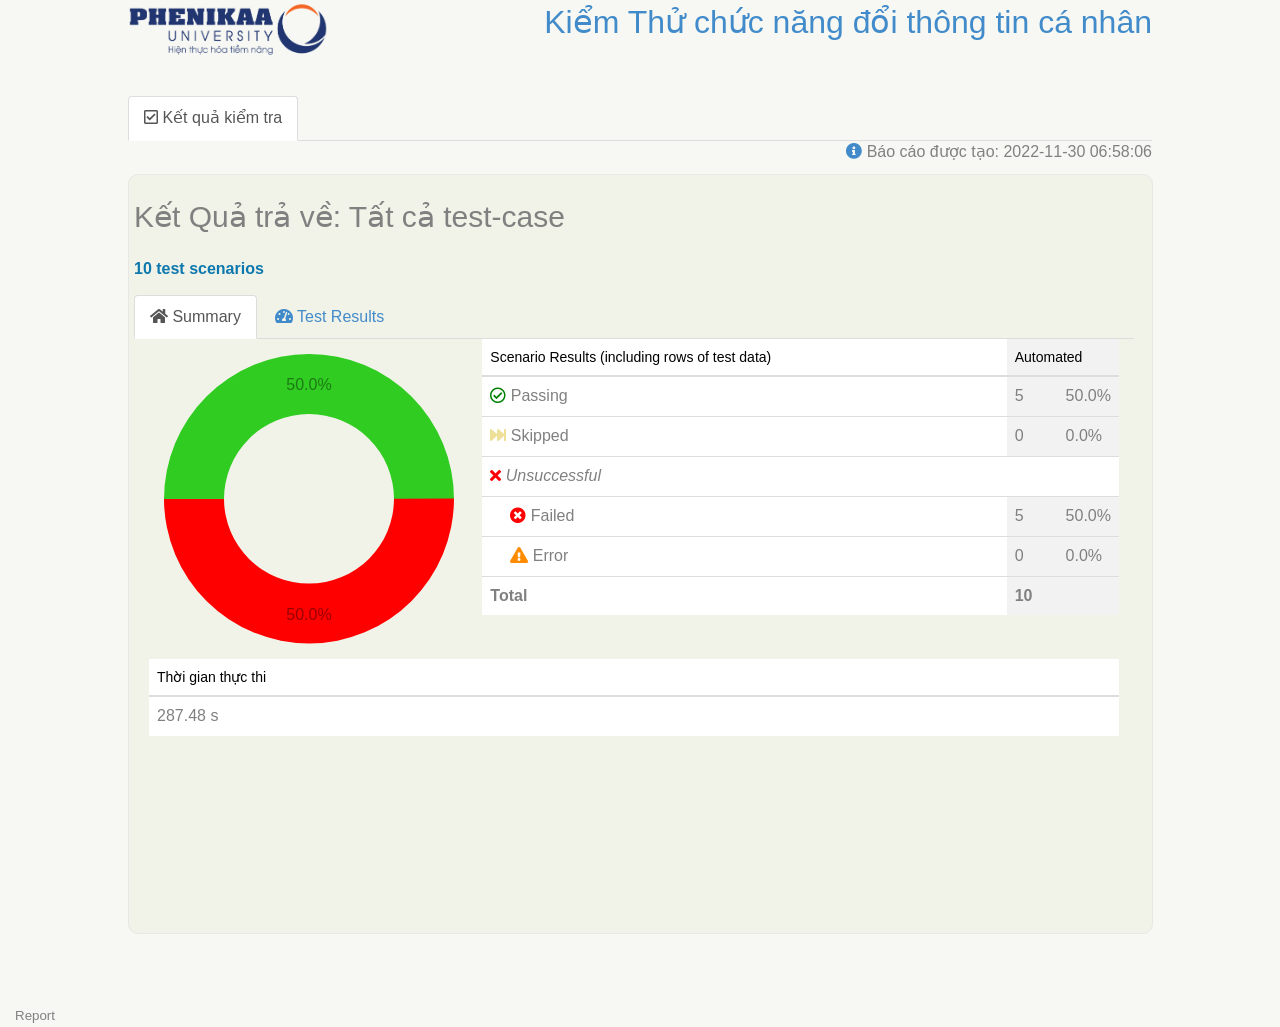
==== commit 3b982b0a: "name" ====
--- a/reports/ReportHTML/ReportTest/TestResults__2022-11-30_06-58-06.html
+++ b/reports/ReportHTML/ReportTest/TestResults__2022-11-30_06-58-06.html
@@ -6,7 +6,7 @@
     <meta http-equiv="X-UA-Compatible" content="IE=edge">
     <meta name="viewport" content="width=device-width, initial-scale=1">
 
-    <title>Kiểm Thử chức năng đổi mật khẩu</title>
+    <title>Kiểm Thử chức năng đổi thông tin cá nhân</title>
 
     <meta name="msapplication-TileColor" content="#ffffff">
     <meta name="theme-color" content="#ffffff">
@@ -97,7 +97,7 @@
             <div id="logo"><a href="#"><img src="../TemplateReport/images/logo.png" border="0" width="200px"/></a></div>
             <div id="projectname-banner" style="float:right">
                 <span class="projectname">
-                    <span class="projecttitle">Kiểm Thử chức năng đổi mật khẩu</span>
+                    <span class="projecttitle">Kiểm Thử chức năng đổi thông tin cá nhân</span>
                     <span class="projectsubtitle"></span>
                 </span>
             </div>
